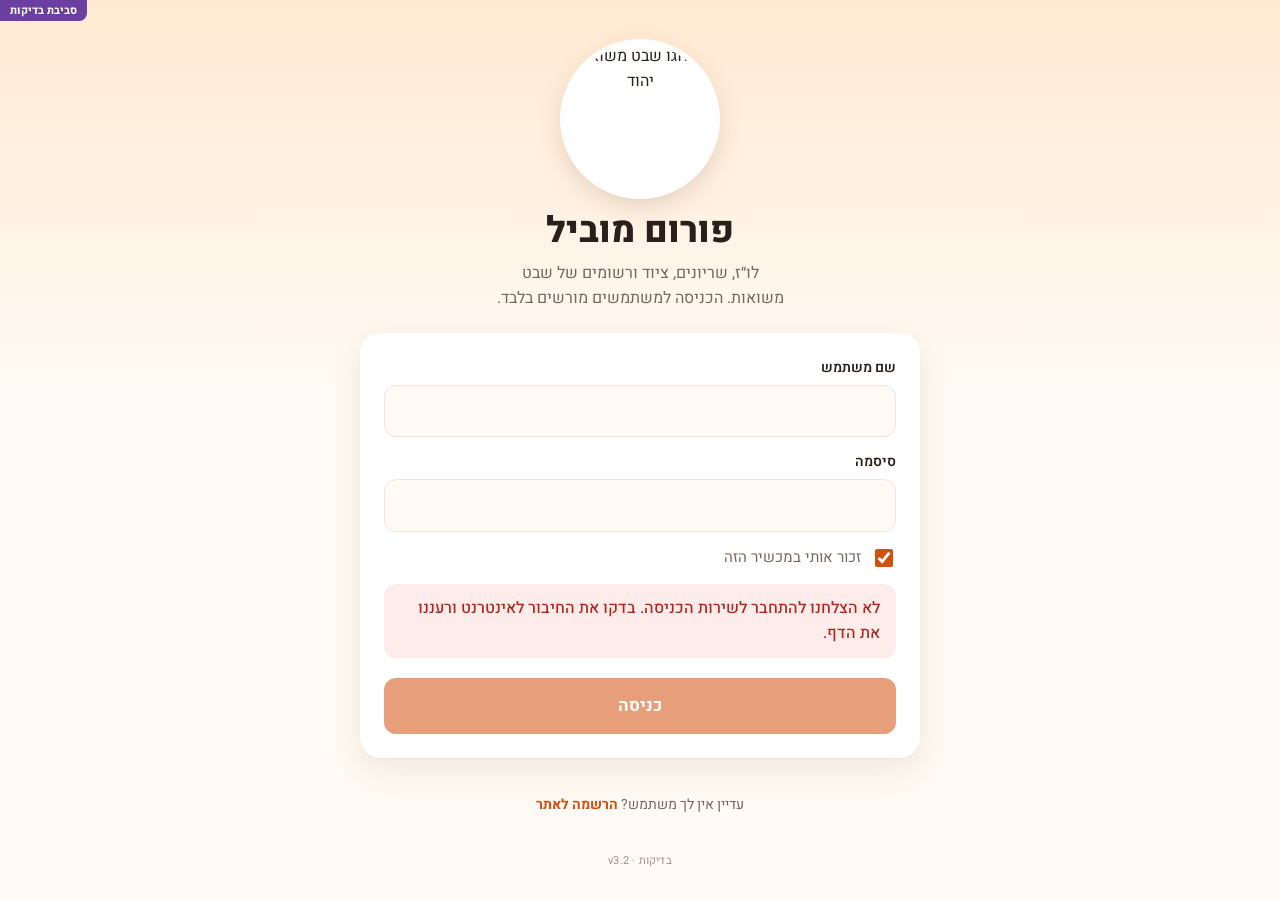
==== test/index.html @ 8d0d2f0c "Update test site" ====
<!doctype html>
<html lang="he" dir="rtl">
<head>
<meta charset="utf-8">
<meta name="viewport" content="width=device-width, initial-scale=1, maximum-scale=1, user-scalable=no, viewport-fit=cover">
<style>html{touch-action:pan-x pan-y;-webkit-text-size-adjust:100%}body{margin:0}img{max-width:100%}.pv-overlay:not(.in){pointer-events:none}
.field:placeholder-shown{direction:rtl;text-align:right}
@media (max-height: 640px) {
  #viewMain:has(#uploadCard:not([hidden])) #listTitle, #viewMain:has(#uploadCard:not([hidden])) #savedCard, #viewMain:has(#uploadCard:not([hidden])) #searchWrap { display: none; }
  .result { padding: 14px 12px 12px; gap: 8px; }
  .result .icon { width: 44px; height: 44px; }
  .result h2 { margin: 0 0 4px; font-size: 19px; }
  .result .btn { padding-block: 9px; }
  .status { min-height: 0; margin: 0; }
}
.pv-table.marks tr.fresh td { background: var(--accent-soft); }
.pv-changes { display: flex; gap: 8px; padding: 2px 0 4px; }
.pv-table td.tagcell { position: relative; }
.pv-table.marks td.newcell { padding-inline-end: 40px; }
.pv-table td.gonecell { padding-inline-end: 72px; }
.pv-table.marks td.newcell::after, .pv-table td.gonecell::after { position: absolute; left: 4px; top: 50%; transform: translateY(-50%); padding: 1px 6px; border-radius: 999px; font-size: 10px; font-weight: 700; white-space: nowrap; }
.pv-table.marks td.newcell::after { content: "חדש"; background: var(--accent); color: var(--accent-fg); }
.pv-table td.gonecell::after { content: "ביטל הרשמה"; background: var(--err); color: #fff; }
.pv-table tr.gone td { background: var(--err-soft); }
.pv-table tr.gone-new td { font-weight: 800; box-shadow: inset 0 -1px 0 var(--err); }
.pv-table td.gone-newcell::after { content: "ביטל חדש"; }
.pv-table.tagged td, .pv-headrow.tagged th { padding-inline: 12px; }
.chip.chg { flex: 1 1 0; justify-content: center; font-weight: 700; }
.chip.chg-new:not(.on) { color: var(--accent); border-color: var(--accent); }
.chip.chg-gone:not(.on) { color: var(--muted); }
.newtag-unused { display: inline-block; display: block; width: max-content; margin: 4px 0 0; padding: 1px 7px; border-radius: 999px; background: var(--accent); color: var(--accent-fg); font-size: 11px; font-weight: 700; vertical-align: middle; }
</style>
<title>פורום מוביל</title>
<meta name="claude:viewport-fit-sides" content="cover">
<link rel="preload" as="image" href="logo.png?v=1">
<link rel="icon" type="image/png" sizes="64x64" href="[data-uri]">
<link rel="manifest" href="manifest.json">
<meta name="apple-mobile-web-app-title" content="פורום מוביל">
<meta name="application-name" content="פורום מוביל">
<link rel="apple-touch-icon" href="apple-touch-icon.png?v=3">
<meta name="theme-color" content="#ffe9d2">
<meta name="apple-mobile-web-app-status-bar-style" content="default">
<link rel="stylesheet" href="forum.css?v=50">
<script>
/* Set the theme before the page paints so a dark choice never flashes light first. */
(function () {
  /* פורום מוביל has a light look only. */
  document.documentElement.setAttribute("data-theme", "light");
})();
</script>
<link rel="preconnect" href="https://fonts.googleapis.com"><link rel="preconnect" href="https://fonts.gstatic.com" crossorigin>
<link rel="stylesheet" href="https://fonts.googleapis.com/css2?family=Heebo:wght@400;500;600;700;800&family=Assistant:wght@800&display=swap">
<style>
/* Layout: one narrow centered column. Logo and name on top, a single card below that holds either the drop area or the two result buttons. */
:root {
  --bg: #fffaf3;
  --surface: #ffffff;
  --fg: #2a1f1b;
  --muted: #75665e;
  --line: #f1e6da;
  --wash: #ffe9d2;
  --accent: #d4500f;
  --accent-fg: #ffffff;
  --accent-soft: #ffeadb;
  --warm: #f7c61b;
  --warm-soft: #fff4c9;
  --warm-fg: #7a5600;
  --ok: #1d7a4d;
  --ok-soft: #e3f4ea;
  --err: #b3261e;
  --err-soft: #fdecea;
  --shadow: 0 1px 2px rgba(120,70,30,.06), 0 12px 32px rgba(120,70,30,.10);
  --font: "Heebo", "Segoe UI", Arial, sans-serif;
  --radius: 20px;
  --drop-line: #f0cdb0;
  --veil: rgba(255,250,243,.88);
  color-scheme: light;
}
:root[data-theme="dark"] {
  --bg: #1f2430; --surface: #2a3040; --fg: #e9ecf3; --muted: #9fa8ba; --line: #3a4256; --wash: #262c3b;
  --accent: #ffa05f; --accent-fg: #2a1304; --accent-soft: #44372f;
  --warm-soft: #3a3626; --warm-fg: #f7d56a;
  --ok: #5fd09a; --ok-soft: #1f3a33; --err: #ff8f86; --err-soft: #3d2530;
  --shadow: 0 1px 2px rgba(0,0,0,.35), 0 12px 32px rgba(0,0,0,.3);
  --drop-line: #4f5870; --veil: rgba(31,36,48,.88);
  color-scheme: dark;
}
* { box-sizing: border-box; }
/* The top of the screen is the same peach as the status bar (theme-color, and the page color iOS 26 reads), so the two look like one surface.
   The wash stays put while the page scrolls inside body. */
html { background: var(--wash); }
/* In a browser (not the installed app) Safari's toolbar floats over the bottom of the page and shows the page canvas
   around it: keep the canvas white there, like the tab bar, and peach only at the top. */
@media (display-mode: browser) {
  html { background: var(--wash) linear-gradient(180deg, var(--wash) 0, var(--wash) 50%, var(--surface) 50%, var(--surface) 100%) no-repeat; background-size: 100% 100%; min-height: 100%; }
}
body {
  background: var(--wash) linear-gradient(180deg, var(--wash) 0, var(--bg) 380px, var(--bg) 100%) no-repeat;
  color: var(--fg); font-family: var(--font); font-size: 16px; line-height: 1.55;
  padding-block: 44px 48px;
  padding-left: max(16px, env(safe-area-inset-left, 0px));
  padding-right: max(16px, env(safe-area-inset-right, 0px));
}
main { width: 100%; max-width: 560px; margin: 0 auto; display: flex; flex-direction: column; gap: 22px; }
/* The page fits the screen; a long list of files scrolls inside its own card instead of the whole page. */
html, body { height: 100%; }
body { height: 100dvh; display: flex; flex-direction: column; overflow-y: auto; }
body > div[dir="rtl"] { flex: 1 1 auto; min-height: 0; display: flex; flex-direction: column; }
main#app, main#loginView { flex: 1 1 auto; min-height: 0; }
#viewMain { flex: 1 1 auto; min-height: 0; }
footer { margin-top: auto; }
#savedCard { flex: 0 1 auto; min-height: 150px; display: flex; flex-direction: column; overflow: hidden; }
#savedList { flex: 1 1 auto; min-height: 0; overflow-y: auto; overscroll-behavior: contain; }
@media (max-height: 860px) {
  body { padding-block: 18px 20px; }
  .view { gap: 14px; }
  .logo { width: 96px; height: 96px; box-shadow: 0 0 0 3px var(--surface), 0 6px 18px rgba(120,70,30,.2); }
  .eyebrow { margin-top: 12px; font-size: 13px; }
  h1 { font-size: 28px; }
  .hello { margin: 6px 0 0; font-size: 17px; }
  .btn { padding: 11px 24px; }
  .sec-title { margin: 0; }
}
@media (max-height: 700px) { .lead { display: none; } footer { display: none; } }
#usersList { max-height: none; overflow: visible; }
@media (max-height: 950px) {
  .result { padding: 14px 12px 12px; gap: 8px; }
  .result .icon { width: 44px; height: 44px; }
  .result h2 { margin: 0 0 4px; font-size: 19px; }
  .result .btn { padding-block: 9px; }
  .status { min-height: 0; margin: 0; }
  .drop { padding-block: 22px; }
}
@media (max-height: 700px) { #viewMain:has(#uploadCard:not([hidden])) .head { display: none; } }
.status:empty { display: none; }
@media (max-height: 760px) { #viewMain:has(#uploadCard:not([hidden])) #savedCard, #viewMain:has(#uploadCard:not([hidden])) #listTitle, #viewMain:has(#uploadCard:not([hidden])) #searchWrap { display: none; } }
@media (max-height: 520px) { .result { padding: 8px 12px; gap: 6px; } .result .icon { display: none; } .result h2 { font-size: 17px; margin: 0; } .result .btn { padding-block: 7px; } }
#viewSettings { flex: 1 1 auto; min-height: 0; }
.settings-body { flex: 1 1 auto; min-height: 0; overflow-y: auto; overscroll-behavior: contain; display: flex; flex-direction: column; gap: inherit; margin: 0 -8px; padding: 4px 8px 8px; }
#usersList { max-height: none; }
/* While a file is being uploaded the page header shrinks so nothing spills past the screen. */
#viewMain:has(#uploadCard:not([hidden])) .lead, #viewMain:has(#uploadCard:not([hidden])) footer { display: none; }
#viewMain:has(#uploadCard:not([hidden])) #savedCard { min-height: 0; }
@media (max-height: 950px) { #viewMain:has(#uploadCard:not([hidden])) .logo { display: none; } }


.head { text-align: center; display: flex; flex-direction: column; align-items: center; }
.logo { width: 150px; height: 150px; border-radius: 50%; background: #fff; object-fit: cover; box-shadow: 0 0 0 5px var(--surface), 0 10px 28px rgba(120,70,30,.22); }
.eyebrow { margin: 20px 0 0; font-size: 14px; font-weight: 700; letter-spacing: .06em; color: var(--accent); }
.logo + h1 { margin-top: 16px; }
h1 { margin: 2px 0 0; font-size: 36px; line-height: 1.15; font-weight: 800; text-wrap: balance; }
.hello { margin: 12px 0 -2px; font-size: 19px; font-weight: 600; color: var(--accent); }
.hello:not([hidden]) { animation: fade .5s ease both; }
.lead { margin: 10px 0 0; color: var(--muted); max-width: 40ch; text-wrap: balance; }

.card { background: var(--surface); border-radius: var(--radius); box-shadow: var(--shadow); padding: 12px; min-width: 0; }

.drop {
  display: flex; flex-direction: column; align-items: center; gap: 6px; text-align: center;
  border: 2px dashed var(--drop-line); border-radius: 14px; padding: 44px 16px 38px; cursor: pointer;
  transition: background .15s, border-color .15s;
}
@media (hover: hover) { .drop:hover, .drop.over, .drop:focus-visible { background: var(--accent-soft); border-color: var(--accent); outline: none; } }
.icon { width: 60px; height: 60px; border-radius: 50%; display: grid; place-items: center; margin-bottom: 8px; }
.drop .icon { background: var(--accent-soft); color: var(--accent); }
.drop strong { font-size: 20px; font-weight: 700; }
.drop .hint { color: var(--muted); font-size: 15px; }
.formats { display: flex; flex-wrap: wrap; justify-content: center; gap: 6px; margin-top: 10px; }
.formats span { background: var(--warm-soft); color: var(--warm-fg); font-size: 12px; font-weight: 700; letter-spacing: .05em; padding: 2px 10px; border-radius: 999px; }
.drop input { display: none; }

.result { display: flex; flex-direction: column; align-items: center; gap: 10px; text-align: center; padding: 40px 16px 32px; }
.result .icon { background: var(--ok-soft); color: var(--ok); }
.result h2 { margin: 0 0 12px; font-size: 22px; font-weight: 700; }
.btn {
  font: inherit; font-weight: 700; font-size: 17px; border-radius: 12px; padding: 14px 28px; cursor: pointer;
  display: inline-flex; align-items: center; justify-content: center; gap: 10px; width: 100%; max-width: 320px;
  border: 1.5px solid transparent;
}
.btn.primary { background: var(--accent); color: var(--accent-fg); }
@media (hover: hover) { .btn.primary:hover { filter: brightness(1.08); } }
.btn.ghost { background: transparent; color: var(--fg); border-color: var(--line); font-weight: 600; }
@media (hover: hover) { .btn.ghost:hover { background: var(--bg); } }
.btn.wa { background: #25D366; color: #073b1c; text-decoration: none; }
.btn[hidden] { display: none; }
@media (hover: hover) { .btn.wa:hover { filter: brightness(1.05); } }
.btn:focus-visible { outline: 2px solid var(--accent); outline-offset: 3px; }
.btn[disabled] { opacity: .55; cursor: default; }
.status { min-height: 1.5em; margin: 4px 0 0; color: var(--ok); font-weight: 600; }

.error { display: flex; align-items: center; gap: 10px; background: var(--err-soft); color: var(--err); border-radius: 12px; padding: 12px 16px; font-weight: 500; }
footer { text-align: center; color: var(--muted); font-size: 13px; }
.view { display: flex; flex-direction: column; gap: 22px; min-width: 0; }
.top { display: flex; justify-content: space-between; align-items: center; margin-bottom: -6px; }
.navlink { color: var(--muted); font-weight: 600; font-size: 15px; text-decoration: none; padding: 6px 12px; border-radius: 999px; background: var(--surface); box-shadow: 0 1px 2px rgba(120,70,30,.10); }
@media (hover: hover) { .navlink:hover { color: var(--accent); } }
.iconbtn { width: 42px; height: 42px; display: grid; place-items: center; border-radius: 50%; background: var(--surface); color: var(--muted); box-shadow: 0 1px 3px rgba(120,70,30,.14); transition: color .15s, transform .3s; }
@media (hover: hover) { .iconbtn:hover { color: var(--accent); transform: rotate(45deg); } }
.top.back { justify-content: flex-start; }
@media (hover: hover) { .top.back .iconbtn:hover { transform: none; } }
.iconbtn:focus-visible { outline: 2px solid var(--accent); outline-offset: 2px; }
.navlink:focus-visible { outline: 2px solid var(--accent); outline-offset: 2px; }
.head.sub { align-items: center; }
.head.sub h1 { margin-top: 0; }
.table-card { padding: 8px; }
.tablewrap { overflow-x: auto; border-radius: 12px; }
table { border-collapse: collapse; width: 100%; font-size: 16px; }
th, td { text-align: start; padding: 13px 16px; border-bottom: 1px solid var(--line); }
th { color: var(--muted); font-size: 14px; font-weight: 700; background: var(--bg); white-space: nowrap; }
tr:last-child td { border-bottom: 0; }
td.to { font-weight: 700; color: var(--accent); }
.note { margin: 0; color: var(--muted); font-size: 14px; text-align: center; max-width: 52ch; align-self: center; }
.label { display: block; font-size: 14px; font-weight: 600; margin-bottom: 6px; }
.field { font: inherit; width: 100%; padding: 13px 14px; border-radius: 12px; border: 1.5px solid var(--line); background: var(--bg); color: var(--fg); }
.field:focus-visible { outline: 2px solid var(--accent); outline-offset: 1px; border-color: transparent; }
.login { display: flex; flex-direction: column; gap: 14px; padding: 24px; }
.login .btn { max-width: none; margin-top: 6px; }
button.navlink { font: inherit; font-size: 15px; font-weight: 600; border: 0; cursor: pointer; }
.sec-title { margin: 6px 0 -8px; font-size: 18px; font-weight: 700; }
.saved { display: flex; align-items: center; justify-content: space-between; gap: 12px; padding: 14px 16px; border-bottom: 1px solid var(--line); }
.saved:last-child { border-bottom: 0; }
.setting-card { padding: 6px 8px; }
.setting-row { display: flex; align-items: center; justify-content: space-between; gap: 16px; padding: 12px 10px; }
.setting-text { display: flex; flex-direction: column; min-width: 0; }
.setting-text span { color: var(--muted); font-size: 14px; }
.setting-card:has(.seg) { padding: 14px; }
.setting-card .seg { display: grid; grid-template-columns: repeat(3, 1fr); gap: 4px; margin-top: 10px; background: var(--line); border-radius: 12px; padding: 3px; }
.seg button { flex: 1; font: inherit; font-size: 14px; font-weight: 600; border: 0; background: transparent; color: var(--muted); padding: 7px 4px; border-radius: 9px; cursor: pointer; transition: background .15s, color .15s; }
.seg button[aria-checked="true"] { background: var(--surface); color: var(--fg); box-shadow: 0 1px 3px rgba(0,0,0,.15); }
:root[data-theme="dark"] .setting-card .seg { background: var(--bg); }
:root[data-theme="dark"] .seg button[aria-checked="true"] { background: var(--line); color: var(--fg); box-shadow: none; }
.seg button:focus, .seg button:focus-visible { outline: none; }
.seg button { min-width: 0; line-height: 1.2; min-height: 44px; display: flex; align-items: center; justify-content: center; text-align: center; padding-inline: 6px; font-size: 13.5px; }
.switch { flex: none; width: 52px; height: 30px; border-radius: 999px; border: 0; background: var(--line); position: relative; cursor: pointer; transition: background .2s; }
.switch::after { content: ""; position: absolute; top: 3px; inset-inline-start: 3px; width: 24px; height: 24px; border-radius: 50%; background: #fff; box-shadow: 0 1px 3px rgba(0,0,0,.3); transition: transform .22s cubic-bezier(.3,1.3,.5,1); }
.switch[aria-checked="true"] { background: var(--accent); }
.switch[aria-checked="true"]::after { transform: translateX(-22px); }
.switch:focus-visible { outline: 2px solid var(--accent); outline-offset: 3px; }
.user-form { display: flex; flex-direction: column; gap: 10px; margin-top: 14px; padding: 18px; }
.users-search { margin: 12px 14px 4px; width: calc(100% - 28px); }
.users-more { margin: 10px 14px 12px; }
.user-row { display: flex; align-items: center; justify-content: space-between; gap: 10px; flex-wrap: wrap; padding: 12px 14px; border-bottom: 1px solid var(--line); }
.user-row:last-child { border-bottom: 0; }
.user-row .who { display: flex; flex-direction: column; min-width: 0; }
.user-row .who { gap: 2px; }
.user-row .who strong { overflow-wrap: anywhere; }
.user-row .who span { display: block; color: var(--muted); font-size: 13px; direction: ltr; text-align: right; overflow-wrap: anywhere; }
.user-actions { display: flex; gap: 6px; flex-wrap: wrap; }
.user-actions .btn, .user-row > .btn { padding: 6px 14px; font-size: 14px; border-radius: 10px; }
.user-form .btn { max-width: none; }
#usersSection { display: flex; flex-direction: column; gap: 12px; }
#usersSection .sec-title { margin: 0; }
#usersSection .user-form { margin-top: 0; }
@media (min-width: 520px) {
  .user-form { display: grid; grid-template-columns: 1fr 1fr; gap: 10px 12px; padding: 14px 18px; }
  .user-form > strong, .user-form > .note { grid-column: 1 / -1; }
  .user-form .btn { padding-block: 10px; }
}
@media (max-height: 800px) {
  .head.sub h1 { font-size: 24px; }
  .setting-row { padding-block: 8px; }
  .user-row { padding-block: 7px; }
  .user-form { padding-block: 12px; }
}
.version { display: block; text-align: center; margin: 6px 0 0; font-size: 11px; color: var(--muted); opacity: .7; letter-spacing: .02em; }
footer .version { margin-top: 4px; }
.pv-open { overflow: hidden; }
.pv-overlay { position: fixed; inset: 0; z-index: 50; display: grid; place-items: center; padding: 16px; background: rgba(30,18,10,.5); opacity: 0; transition: opacity .22s ease; }
.pv-overlay.in { opacity: 1; }
.pv-box { width: 100%; max-width: 520px; max-height: min(86dvh, 720px); display: flex; flex-direction: column; background: var(--surface); border-radius: var(--radius); box-shadow: var(--shadow); overflow: hidden; transform: translateY(14px) scale(.98); opacity: 0; will-change: transform, opacity; transition: transform .26s cubic-bezier(.2,.8,.2,1), opacity .2s ease; }
.pv-overlay.in .pv-box { transform: none; opacity: 1; }
.pv-head { display: flex; align-items: center; justify-content: space-between; gap: 12px; padding: 16px 18px 12px; border-bottom: 1px solid var(--line); }
.pv-title { display: flex; flex-direction: column; min-width: 0; }
.pv-title strong { font-size: 18px; overflow-wrap: anywhere; }
.pv-title span { color: var(--muted); font-size: 13px; }
.pv-head .pv-x { position: static; flex: none; }
.saved.openable { cursor: pointer; transition: background .15s; }
@media (hover: hover) { .saved.openable:hover { background: var(--accent-soft); } }
.saved.openable:focus-visible { outline: 2px solid var(--accent); outline-offset: -2px; }
.share-btn.pv-btn { background: var(--accent); color: var(--accent-fg); border-color: var(--accent); }
@media (hover: hover) { .share-btn.pv-btn:hover { filter: brightness(1.08); background: var(--accent); } }
@media (max-width: 420px) {
  .saved { gap: 8px; padding-inline: 12px; }
  .saved-actions { gap: 5px; }
  .share-btn, .del-btn { width: 34px; height: 34px; }
  .saved-info span { font-size: 13px; }
}
.clearable { position: relative; width: 100%; }
.clearable .field { padding-inline-end: 42px; }
.clearable input::-webkit-search-cancel-button, .clearable input::-webkit-search-decoration { -webkit-appearance: none; appearance: none; display: none; }
.clear-btn { position: absolute; inset-block: 0; inset-inline-end: 8px; margin: auto 0; width: 28px; height: 28px; border-radius: 50%; border: 0; background: var(--accent-soft); color: var(--accent); display: grid; place-items: center; cursor: pointer; transition: background .15s, color .15s, transform .15s; }
.clear-btn[hidden] { display: none; }
@media (hover: hover) { .clear-btn:hover { background: var(--accent); color: var(--accent-fg); } }
.clear-btn:active { transform: scale(.92); }
.pv-chips { display: flex; gap: 6px; overflow-x: auto; padding: 8px 0 4px; scrollbar-width: none; }
.pv-chips::-webkit-scrollbar { display: none; }
.chip { flex: none; font: inherit; font-size: 14px; font-weight: 600; padding: 5px 12px; border-radius: 999px; border: 1px solid var(--line); background: var(--surface); color: var(--fg); cursor: pointer; display: inline-flex; align-items: center; gap: 6px; transition: background .15s, color .15s, border-color .15s; }
.pv-self { margin: 6px 4px 0; padding: 8px 12px; border-radius: 10px; background: color-mix(in srgb, #f2b705 18%, var(--surface)); color: var(--fg); font-size: 13px; font-weight: 600; }
.pv-count { min-height: 18px; padding: 2px 4px 0; font-size: 12px; color: var(--muted); }
.pv-foot { align-items: center; gap: 12px; }
.pv-hint { font-size: 12px; color: var(--muted); min-width: 0; overflow-wrap: anywhere; }
.chip small { font-size: 11px; font-weight: 600; color: var(--muted); }
@media (hover: hover) { .chip:hover { border-color: var(--accent); } }
.chip.on { background: var(--accent); border-color: var(--accent); color: var(--accent-fg); }
.chip.on small { color: inherit; opacity: .85; }
.chip:focus-visible { outline: 2px solid var(--accent); outline-offset: 2px; }
.pv-search { padding: 10px 14px 6px; }
.pv-search .field { margin: 0; }
.pv-none { display: block; width: 100%; max-width: none; margin: 0; box-sizing: border-box; text-align: center; padding: 44px 20px; font-size: 24px; font-weight: 800; line-height: 1.35; color: var(--fg); text-wrap: balance; }
.pv-table tr[hidden] { display: none; }
.pv-table { flex: 1 1 auto; min-height: 0; overflow: auto; overscroll-behavior: contain; }
.pv-table table, .pv-headrow table { width: 100%; border-collapse: collapse; table-layout: fixed; font-size: 15px; }
.pv-headrow { overflow: hidden; scrollbar-gutter: stable; border-bottom: 1px solid var(--line); flex: none; }
.pv-table { scrollbar-gutter: stable; }
.pv-table td { overflow-wrap: anywhere; }
.pv-headrow th { background: transparent; border: 0; text-align: start; font-size: 13px; color: var(--muted); font-weight: 600; padding: 9px 18px; }
.pv-table td { padding: 8px 18px; border-bottom: 1px solid var(--line); }
.pv-table tr:last-child td { border-bottom: 0; }
.pv-foot { padding: 12px 18px; border-top: 1px solid var(--line); display: flex; justify-content: flex-start; }
.push-card { display: flex; flex-direction: column; gap: 2px; padding: 6px 8px 12px; }
.push-card .setting-row { padding: 10px; }
.push-follow { display: flex; flex-direction: column; gap: 4px; border-top: 1px solid var(--line); padding-top: 4px; margin-top: 0; }
.push-follow .setting-row { padding: 8px 10px; border-bottom: 1px solid var(--line); }
#pushList .setting-row:last-child { border-bottom: 0; }
.push-follow .btn { align-self: center; margin-top: 8px; }
.push-card .note { padding: 0 10px; margin: 0; }
.install-card { padding: 6px 8px; }
.install-banner { position: relative; display: flex; align-items: center; gap: 12px; background: var(--accent-soft); border-radius: 16px; padding: 12px 14px 12px 44px; }
.ib-text { display: flex; flex-direction: column; min-width: 0; flex: 1; }
.ib-text strong { font-size: 15px; } .ib-text span { font-size: 13px; color: var(--muted); }
.install-banner .ib-x { position: absolute; top: 50%; transform: translateY(-50%); left: 8px; right: auto; width: 26px; height: 26px; background: transparent; }
.ih-steps { margin: 0; padding: 0 18px; list-style: none; counter-reset: s; display: grid; gap: 14px; }
.ih-steps li { counter-increment: s; display: flex; gap: 12px; align-items: center; font-size: 16px; }
.ih-steps li::before { content: counter(s); flex: none; width: 28px; height: 28px; border-radius: 50%; background: var(--accent-soft); color: var(--accent); display: grid; place-items: center; font-weight: 700; font-size: 14px; }
.ih-steps svg { vertical-align: -4px; color: var(--accent); }
.ih-body { padding: 16px 0 6px; }
.help summary { cursor: pointer; font-weight: 600; }
.help { margin: 0; }

.note { text-wrap: balance; }
#usersSection .note { margin-top: 12px; }
.field.inline { width: auto; flex: 1 1 140px; padding: 8px 12px; }
.search-wrap { padding: 8px 8px 4px; }
.search { padding: 10px 14px; font-size: 15px; }
.name-row { display: flex; align-items: center; gap: 8px; flex-wrap: wrap; min-width: 0; }
.tag { display: inline-flex; align-items: center; gap: 5px; padding: 2px 10px 2px 9px; border-radius: 999px; background: var(--accent-soft); color: var(--accent); font-size: 12px; font-weight: 700; line-height: 1.5; white-space: nowrap; }
.saved-info .tag, .user-row .who .tag { color: var(--accent); font-size: 12px; }
.tag.new::before { content: ""; width: 6px; height: 6px; border-radius: 50%; background: var(--accent); }
.tag.new { animation: fade .5s ease both; }
.del-btn { width: 38px; height: 38px; border-radius: 50%; border: 1px solid var(--line); background: var(--surface); color: var(--muted); display: grid; place-items: center; cursor: pointer; transition: background .15s, color .15s, border-color .15s; }
@media (hover: hover) { .del-btn:hover { background: var(--err-soft); color: var(--err); border-color: var(--err); } }
.confirm-row { display: flex; align-items: center; justify-content: space-between; gap: 12px; flex-wrap: wrap; width: 100%; }
.confirm-row p { margin: 0; font-weight: 600; min-width: 0; overflow-wrap: anywhere; }
.btn.danger { background: var(--err); color: #fff; }
.saved-actions { display: flex; align-items: center; gap: 8px; flex: none; }
.share-btn { width: 38px; height: 38px; border-radius: 50%; border: 1px solid var(--line); background: var(--surface); color: var(--accent); display: grid; place-items: center; cursor: pointer; transition: background .15s, transform .15s, color .15s; }
@media (hover: hover) { .share-btn:hover { background: var(--accent); color: var(--accent-fg); transform: translateY(-1px); } }
.share-btn:active { transform: scale(.94); }
.share-btn:focus-visible { outline: 2px solid var(--accent); outline-offset: 2px; }
.saved-info { display: flex; flex-direction: column; min-width: 0; }
.saved-info strong { font-size: 16px; overflow-wrap: anywhere; }
.saved-info span { color: var(--muted); font-size: 13px; }
.check { display: flex; align-items: center; gap: 10px; font-size: 15px; color: var(--muted); cursor: pointer; }
.check input { width: 18px; height: 18px; accent-color: var(--accent); cursor: pointer; }
.iconbtn { position: relative; }
.iconbtn.dot::after { content: ""; position: absolute; top: 5px; inset-inline-end: 5px; width: 12px; height: 11px; border-radius: 50%; background: var(--err, #d33); border: 2px solid var(--surface); animation: pop .4s cubic-bezier(.3,1.5,.5,1) both; }
.pend-row { animation: rise .35s cubic-bezier(.2,.7,.2,1) both; }
.user-row { animation: fade .25s ease both; }
.ibtn { width: 40px; height: 40px; padding: 0; border-radius: 12px; border: 1px solid var(--line); background: transparent; color: var(--fg); display: inline-flex; align-items: center; justify-content: center; cursor: pointer; flex: none; transition: background .15s, color .15s, border-color .15s; }
.ibtn.ok { background: var(--accent); color: var(--accent-fg); border-color: var(--accent); }
.ibtn:focus-visible { outline: 2px solid var(--accent); outline-offset: 2px; }
@media (hover: hover) { .ibtn:hover { border-color: var(--accent); color: var(--accent); } .ibtn.ok:hover { color: var(--accent-fg); filter: brightness(1.08); } .ibtn.del:hover { border-color: var(--err); color: var(--err); } }
.user-actions { display: flex; gap: 8px; flex-wrap: nowrap; }
.pw-card summary { outline: none; border-radius: 12px; cursor: pointer; list-style: none; display: flex; align-items: center; justify-content: space-between; gap: 10px; }
.pw-card summary:focus-visible { outline: 2px solid var(--accent); outline-offset: 4px; }
.pw-card summary::-webkit-details-marker { display: none; }
.pw-card summary::after { content: ""; width: 10px; height: 10px; border-right: 2px solid var(--muted); border-bottom: 2px solid var(--muted); transform: rotate(45deg); transition: transform .2s; flex: none; margin-inline-start: 8px; }
.pw-card details[open] summary::after { transform: rotate(-135deg); }
.pw-form { display: flex; flex-direction: column; gap: 10px; margin-top: 14px; animation: fade .25s ease both; }
.pw-form .btn { width: 100%; max-width: none; margin: 0; }
.pw-msg { margin: 0; text-align: center; }
.pw-msg.err { color: var(--err); } .pw-msg.ok { color: var(--ok); }
.share-card { gap: 14px; }
.sec-title.grp { font-size: 13px; font-weight: 700; color: var(--muted); letter-spacing: .02em; margin: 8px 4px -6px; }
.share-copy.share-go2[hidden] { display: none; }
.share-copy.share-go2 { padding: 8px 12px; background: var(--accent); color: var(--accent-fg); }
.share-link { display: flex; align-items: center; gap: 8px; padding: 6px 6px 6px 6px; border: 1.5px solid var(--line); border-radius: 14px; background: color-mix(in srgb, var(--bg) 60%, var(--surface)); }
.share-url { flex: 1; min-width: 0; padding: 4px 10px; font-size: 14px; color: var(--muted); white-space: nowrap; overflow: hidden; text-overflow: ellipsis; text-align: left; }
.share-copy { flex: none; display: inline-flex; align-items: center; gap: 6px; font: inherit; font-size: 14px; font-weight: 700; padding: 8px 14px; border: 0; border-radius: 10px; cursor: pointer; background: var(--accent-soft); color: var(--accent); transition: filter .15s, transform .15s; }
.share-copy:active { transform: scale(.97); }
.share-copy.done { background: var(--ok-soft, #e3f4ea); color: var(--ok); }
.share-go { width: 100%; max-width: none; display: flex; align-items: center; justify-content: center; gap: 8px; margin: 0; }
.login-foot { text-align: center; margin-top: 10px; }
.login-foot .version { display: inline-block; }
.reg-link { text-align: center; margin-top: 14px; }
.reg-link a { color: var(--accent); font-weight: 700; text-decoration: none; }
.pend-id { font-variant-numeric: tabular-nums; direction: ltr; }
#pendingSection { padding-bottom: 6px; }
.users-pager { display: flex; align-items: center; justify-content: space-between; gap: 10px; padding: 10px 2px 2px; border-top: 1px solid var(--line); margin-top: 4px; }
.pg-lab { font-size: 14px; color: var(--muted); font-weight: 600; }
.pg-btn { display: grid; place-items: center; width: 40px; height: 40px; border-radius: 12px; border: 1px solid var(--line); background: var(--surface); color: var(--accent); font: inherit; font-size: 22px; line-height: 1; cursor: pointer; }
.pg-btn:disabled { opacity: .35; cursor: default; }
.pg-btn:focus-visible { outline: 2px solid var(--accent); outline-offset: 2px; }
.ptr { position: fixed; top: calc(env(safe-area-inset-top, 0px) + 8px); left: 50%; width: 44px; height: 44px; margin-left: -22px; border-radius: 50%; background: var(--surface); box-shadow: 0 6px 20px rgba(60,30,10,.2); display: grid; place-items: center; color: var(--accent); z-index: 60; opacity: 0; transform: translateY(-70px) scale(.6); pointer-events: none; will-change: transform, opacity; }
.ptr.snap { transition: transform .35s cubic-bezier(.2,1.3,.4,1), opacity .25s ease; }
.ptr svg { position: absolute; inset: 0; width: 44px; height: 44px; }
.ptr .ring { fill: none; stroke: var(--accent); stroke-width: 2.6; stroke-linecap: round; transform: rotate(-90deg); transform-origin: 22px 22px; stroke-dasharray: 113.1; stroke-dashoffset: 113.1; }
.ptr .arr { fill: none; stroke: currentColor; stroke-width: 2.4; stroke-linecap: round; stroke-linejoin: round; transform-origin: 22px 22px; transition: transform .25s cubic-bezier(.3,1.4,.5,1); }
.ptr.ready .arr { transform: rotate(180deg); }
.ptr.spin svg { animation: ptrspin .8s linear infinite; }
.ptr.spin .ring { stroke-dashoffset: 85; }
.ptr.spin .arr { opacity: 0; }
@keyframes ptrspin { to { transform: rotate(360deg); } }
@media (prefers-reduced-motion: reduce) { .ptr.snap, .ptr .arr { transition: none; } .ptr.spin svg { animation-duration: 1.6s; } }
.user-meta { display: flex; flex-wrap: wrap; align-items: center; gap: 6px 8px; margin-top: 4px; font-size: 12px; color: var(--muted); }
.user-meta .um-role { background: var(--accent-soft); color: var(--accent); font-weight: 700; padding: 2px 9px; border-radius: 999px; }
.user-row .who .user-meta bdi { direction: ltr; unicode-bidi: isolate; }
.eu-body { display: flex; flex-direction: column; gap: 14px; padding: 16px 18px 0; overflow-y: auto; overscroll-behavior: contain; }
.eu-f { display: flex; flex-direction: column; gap: 6px; }
.eu-f > label, .eu-lab { font-size: 14px; font-weight: 700; color: var(--fg); }
.eu-msg { margin: 0; min-height: 0; font-size: 13px; color: var(--danger, #b3261e); }
.eu-msg:empty { display: none; }
.eu-roles { display: flex; flex-wrap: wrap; gap: 8px; }
.eu-roles input { position: absolute; opacity: 0; pointer-events: none; }
.eu-roles label { padding: 9px 14px; border: 1.5px solid var(--line); border-radius: 999px; font-weight: 700; font-size: 14px; cursor: pointer; background: var(--bg); transition: all .15s; }
.eu-roles input:checked + label { border-color: var(--accent); background: var(--accent-soft); color: var(--accent); }
.eu-roles.locked label { cursor: default; opacity: .55; }
.org { list-style: none; margin: 0; padding: 0; }
.org ul { list-style: none; margin: 0; padding: 0 0 0 0; padding-inline-start: 22px; border-inline-start: 2px solid var(--line); margin-inline-start: 15px; }
.org-row { display: flex; align-items: center; gap: 10px; padding: 6px 6px; border-radius: 10px; cursor: pointer; }
.org-row:hover { background: var(--accent-soft); }
.u-av.sm { width: 30px; height: 30px; font-size: 12px; flex: none; }
.org-t { display: flex; flex-wrap: wrap; align-items: baseline; gap: 4px 8px; min-width: 0; }
.org-t strong { font-size: 15px; }
.org-role { font-size: 12.5px; color: var(--muted); }
.org-miss { font-size: 11.5px; font-weight: 700; color: var(--err); background: var(--err-soft); border-radius: 999px; padding: 0 8px; }
.org-note { margin-top: 10px; }
.pend-mgr { font-size: 12.5px; color: var(--muted); }
.eu-roles.locked input:checked + label { opacity: 1; }
.eu-roles input:focus-visible + label { outline: 2px solid var(--accent); outline-offset: 2px; }
.eu-foot { position: sticky; bottom: 0; background: var(--surface); margin: 4px -18px 0; justify-content: flex-start; }
.eu-foot .btn { min-width: 96px; }
.test-ribbon { position: fixed; top: 0; left: 0; z-index: 70; background: #6b3fa0; color: #fff; font-size: 11px; font-weight: 700; padding: 2px 10px; border-bottom-right-radius: 8px; pointer-events: none; }
.user-row { display: grid; grid-template-columns: 44px 1fr 36px; gap: 12px; align-items: center; padding: 12px 2px; }
.user-row { position: relative; min-height: 69px; }
#usersList { position: relative; }
.user-row .u-menu { position: absolute; left: 6px; top: calc(100% - 8px); z-index: 30; width: min(240px, 80%); border: 1px solid var(--line); border-radius: 14px; overflow: hidden; background: var(--surface); box-shadow: 0 10px 30px rgba(60,30,10,.22); animation: menuIn .14s ease-out; }
.user-row:has(.u-menu:not([hidden])) { z-index: 40; }
.user-row .u-menu.up { top: auto; bottom: calc(100% - 8px); }
@keyframes menuIn { from { opacity: 0; transform: translateY(-4px) scale(.98); } to { opacity: 1; transform: none; } }
.u-confirm { margin: 0; padding: 12px 14px 4px; font-size: 14px; font-weight: 600; line-height: 1.4; }
.u-confirm-acts { display: flex; gap: 8px; padding: 8px 14px 12px; flex-direction: row-reverse; justify-content: flex-start; }
.u-confirm-acts .btn { min-width: 84px; }
.u-av { width: 44px; height: 44px; border-radius: 50%; display: grid; place-items: center; font-weight: 800; font-size: 16px; letter-spacing: 0; direction: rtl; background: var(--accent-soft); color: var(--accent); }
.u-av.admin { background: var(--accent); color: var(--accent-fg); }
.user-row .who strong { font-size: 16px; font-weight: 800; }
.u-meta { display: flex; flex-wrap: wrap; align-items: center; gap: 4px 10px; margin-top: 3px; font-size: 13px; color: var(--muted); }
.u-meta .u-role { color: var(--fg); font-weight: 700; }
.u-meta .u-un, .u-meta .u-id { direction: ltr; unicode-bidi: isolate; }
.u-meta .u-un { font-weight: 600; }
.u-dot { width: 3px; height: 3px; border-radius: 50%; background: #cbb9aa; }
.u-more { width: 36px; height: 36px; border-radius: 10px; border: 1px solid var(--line); background: var(--surface); color: var(--fg); display: grid; place-items: center; cursor: pointer; padding: 0; }
.u-more:focus-visible, .u-item:focus-visible { outline: 2px solid var(--accent); outline-offset: 2px; }
.u-item { display: flex; align-items: center; gap: 10px; width: 100%; padding: 12px 14px; border: 0; background: transparent; color: var(--fg); font: inherit; font-weight: 600; font-size: 15px; text-align: start; cursor: pointer; }
.u-item + .u-item { border-top: 1px solid var(--line); }
.u-item.danger { color: var(--err); }
.u-ic { width: 20px; height: 20px; flex: none; stroke: currentColor; fill: none; stroke-width: 2; stroke-linecap: round; stroke-linejoin: round; }
.users-summary { display: flex; gap: 8px; margin: 4px 2px 6px; font-size: 13px; color: var(--muted); }
.users-summary b { color: var(--fg); }
.pg-btn { width: 44px; height: 44px; }
.pf-top { display: grid; grid-template-columns: 44px 1fr auto; gap: 12px; align-items: center; }
.pf-who { min-width: 0; display: flex; flex-direction: column; }
.pf-who strong { font-size: 16px; font-weight: 800; overflow-wrap: anywhere; }
.pv-box:focus { outline: none; }
.eu-pwtoggle { display: flex; align-items: center; gap: 10px; width: 100%; padding: 13px 14px; border: 1.5px solid var(--line); border-radius: 14px; background: var(--bg); color: var(--fg); font: inherit; font-weight: 700; cursor: pointer; text-align: start; }
.eu-pwtoggle::after { content: ""; margin-inline-start: auto; width: 9px; height: 9px; border-right: 2px solid var(--muted); border-bottom: 2px solid var(--muted); transform: rotate(45deg); transition: transform .2s; }
.eu-pwtoggle[aria-expanded="true"]::after { transform: rotate(-135deg); }
.eu-pwtoggle:focus-visible { outline: 2px solid var(--accent); outline-offset: 2px; }
.eu-pwbox { display: flex; flex-direction: column; gap: 10px; }
.eu-pwbox[hidden] { display: none; }
#euId { text-align: right; }
.pend-ok { display: flex; margin-top: 8px; }
.pend-head { display: flex; align-items: center; gap: 8px; margin-bottom: 4px; }
.pend-count { min-width: 22px; height: 22px; padding: 0 7px; box-sizing: border-box; border-radius: 11px; background: var(--accent); color: var(--accent-fg); font-size: 13px; font-weight: 700; display: inline-flex; align-items: center; justify-content: center; }
.pend-row { display: flex; align-items: center; justify-content: space-between; gap: 12px; padding: 12px 0; border-top: 1px solid var(--line); }
.pend-row .who { display: flex; flex-direction: column; gap: 4px; min-width: 0; }
.pend-row .who strong { font-size: 16px; }
.pend-sub { display: flex; align-items: center; gap: 8px; flex-wrap: wrap; color: var(--muted, #7a6a5e); font-size: 13px; }
.pend-sub bdi { direction: ltr; }
.pend-role { padding: 1px 9px; border-radius: 999px; background: color-mix(in srgb, var(--accent) 12%, transparent); color: var(--accent); font-weight: 600; font-size: 12px; }
.pend-row .acts { display: flex; gap: 8px; flex: none; }
.pend-row .btn.small { padding: 7px 16px; font-size: 14px; border-radius: 10px; }
.btn.small { width: auto; padding: 8px 18px; font-size: 15px; flex: none; }
#savedStatus { padding: 16px; text-align: center; }
.veil { position: fixed; inset: 0; z-index: 50; display: grid; place-items: center; background: var(--veil); pointer-events: none; }
.veil > div { padding: 36px 48px; border: 3px dashed var(--accent); border-radius: 24px; background: var(--surface); color: var(--accent); font-size: 24px; font-weight: 800; text-align: center; box-shadow: var(--shadow); }
.admin-bar { display: flex; justify-content: center; }
.admin-bar .btn { max-width: 360px; }
.card { position: relative; }
.close-x { position: absolute; top: 20px; inset-inline-start: 20px; z-index: 2; width: 32px; height: 32px; border-radius: 50%; border: 0; background: var(--accent-soft); color: var(--accent); display: grid; place-items: center; cursor: pointer; transition: background .15s, transform .15s; }
.close-x[hidden] { display: none; }
@media (hover: hover) { .close-x:hover { background: var(--accent); color: var(--accent-fg); transform: rotate(90deg); } }
.close-x:focus-visible { outline: 2px solid var(--accent); outline-offset: 2px; }
.badge { display: inline-block; margin-inline-start: 8px; padding: 1px 10px; border-radius: 999px; background: var(--warm-soft); color: var(--warm-fg); font-size: 12px; font-weight: 700; vertical-align: middle; }
[hidden] { display: none !important; }
@media (max-width: 520px) { h1 { font-size: 30px; } .logo { width: 128px; height: 128px; } .drop { padding-block: 36px 30px; } }
/* Motion: short fades and small lifts. Elements replay these whenever they are un-hidden. */
@keyframes rise { from { opacity: 0; transform: translateY(10px); } to { opacity: 1; transform: none; } }
@keyframes fade { from { opacity: 0; } to { opacity: 1; } }
@keyframes pop { from { opacity: 0; transform: scale(.6); } to { opacity: 1; transform: none; } }
.view, #loginView > * { animation: rise .45s cubic-bezier(.2,.7,.2,1) both; }
/* Uploading is a desktop task: no upload button on phones. */
@media (pointer: coarse) and (hover: none) { #adminBar { display: none !important; } }
.upd-bar { position: fixed; left: 50%; transform: translateX(-50%); bottom: calc(16px + env(safe-area-inset-bottom, 0px)); z-index: 50; display: flex; align-items: center; gap: 14px; background: var(--fg); color: var(--bg); padding: 10px 10px 10px 16px; border-radius: 99px; font-size: 14px; box-shadow: var(--shadow); white-space: nowrap; }
.upd-bar button { font: inherit; font-weight: 700; border: 0; border-radius: 99px; padding: 6px 14px; background: var(--accent); color: var(--accent-fg); cursor: pointer; }
/* Loading polish: a calm splash while sign-in resolves, shimmering placeholders for the list, and a soft fade-in. */
#splash { position: fixed; inset: 0; z-index: 40; display: flex; flex-direction: column; align-items: center; justify-content: center; gap: 22px; background: var(--wash) linear-gradient(180deg, var(--wash) 0, var(--bg) 380px, var(--bg) 100%) no-repeat; transition: opacity .3s ease; }
#splash.out { opacity: 0; pointer-events: none; }
#splash.out .sp-mark { transform: scale(1.06); }
.sp-mark { position: relative; width: 148px; height: 148px; transition: transform .3s ease; animation: breathe 2.2s ease-in-out infinite; }
.sp-mark img { width: 100%; height: 100%; border-radius: 50%; background: #fff; object-fit: cover; box-shadow: var(--shadow); display: block; }
.sp-mark i { position: absolute; inset: -8px; border-radius: 50%; border: 3px solid transparent; border-top-color: var(--accent); border-inline-end-color: var(--accent); animation: spin 1.1s cubic-bezier(.5,.2,.5,.8) infinite; }
.sp-name { font-size: 18px; font-weight: 700; color: var(--fg); letter-spacing: .01em; animation: fade .6s ease .15s both; }
@keyframes breathe { 0%, 100% { transform: scale(1); } 50% { transform: scale(1.04); } }
@keyframes spin { to { transform: rotate(360deg); } }
#app:not([hidden]), #loginView:not([hidden]) { animation: fade .3s ease both; }
.sk { display: flex; align-items: center; gap: 12px; padding: 14px 4px; border-bottom: 1px solid var(--line); }
.sk b { flex: 1; display: flex; flex-direction: column; gap: 8px; }
.sk b::before, .sk b::after, .sk i { content: ""; display: block; border-radius: 8px; background: linear-gradient(90deg, var(--line) 25%, var(--wash) 50%, var(--line) 75%); background-size: 200% 100%; animation: shimmer 1.3s ease-in-out infinite; }
.sk b::before { height: 14px; width: 46%; } .sk b::after { height: 11px; width: 68%; }
.sk i { width: 38px; height: 38px; border-radius: 50%; flex: none; }
@keyframes shimmer { from { background-position: 100% 0; } to { background-position: -100% 0; } }
@media (prefers-reduced-motion: reduce) { .sp-mark, #splash i, .sk b::before, .sk b::after, .sk i { animation: none; } }
#uploadCard.leaving { animation: sink .22s ease both; }
@keyframes sink { to { opacity: 0; transform: translateY(8px) scale(.98); } }
#adminBar:not([hidden]) { animation: fade .3s ease both; }
#uploadCard, .result, .error { animation: rise .35s cubic-bezier(.2,.7,.2,1) both; }
.veil { animation: fade .18s ease both; }
.result .icon { animation: pop .5s cubic-bezier(.3,1.5,.5,1) .1s both; }
.saved { animation: rise .4s cubic-bezier(.2,.7,.2,1) both; transition: background .15s; }
@media (hover: hover) { .saved:hover { background: var(--accent-soft); } }
.saved:nth-child(2) { animation-delay: .05s; } .saved:nth-child(3) { animation-delay: .1s; }
.saved:nth-child(4) { animation-delay: .15s; } .saved:nth-child(n+5) { animation-delay: .2s; }
.card { transition: box-shadow .25s; }
.btn { transition: transform .15s, filter .15s, background .15s, border-color .15s; }
@media (hover: hover) { .btn:hover:not([disabled]) { transform: translateY(-1px); } }
.btn:active:not([disabled]) { transform: scale(.98); }
.navlink, .iconbtn { transition: color .15s, transform .3s, box-shadow .2s; }
.drop { transition: background .2s, border-color .2s, transform .2s; }
.drop.over { transform: scale(1.01); }
.drop .icon { transition: transform .25s; }
@media (hover: hover) { .drop:hover .icon { transform: translateY(-3px); } }
/* Everything tappable shows the hand cursor (also over its icon) and reacts to the mouse. */
button, summary, select, [role="button"], label[for], .saved.openable { cursor: pointer; }
button svg, button svg *, summary svg, summary svg * { pointer-events: none; }
button:disabled, .btn[disabled] { cursor: default; }
@media (hover: hover) {
  .seg button:not([aria-checked="true"]):hover { background: var(--accent-soft); color: var(--accent); }
  .pg-btn:not(:disabled):hover, .u-more:hover, .eu-pwtoggle:hover { border-color: var(--accent); color: var(--accent); }
  .u-item:hover { background: var(--accent-soft); }
  .share-copy:hover { background: var(--accent); color: var(--accent-fg); }
  .upd-bar button:hover { filter: brightness(1.08); }
  .eu-roles label:hover { border-color: var(--accent); }
}
button:focus-visible, summary:focus-visible, .eu-roles input:focus-visible + label { outline: 2px solid var(--accent); outline-offset: 2px; }
@media (prefers-reduced-motion: reduce) { *, *::before, *::after { transition: none !important; animation: none !important; } }
</style>
<script>["gesturestart","gesturechange","gestureend"].forEach(function(t){document.addEventListener(t,function(e){e.preventDefault()},{passive:false})});</script>
</head>
<body>



<div id="splash" aria-hidden="true"><div class="sp-mark"><img id="splashLogo" src="logo.png?v=1" alt="" width="148" height="148" decoding="async"><i></i></div></div>
<div dir="rtl" lang="he">
  <main id="loginView" hidden>
    <div class="view">
      <header class="head">
        <img class="logo" id="loginLogo" src="logo.png?v=1" alt="לוגו שבט משואות יהוד" width="150" height="150" decoding="async">
        <h1>פורום מוביל</h1>
        <p class="lead">לו״ז, שריונים, ציוד ורשומים של שבט משואות. הכניסה למשתמשים מורשים בלבד.</p>
      </header>
      <form class="card login" id="loginForm" novalidate>
        <div>
          <label class="label" for="user">שם משתמש</label>
          <input class="field" id="user" name="username" type="text" dir="ltr" autocomplete="username" autocapitalize="none" spellcheck="false">
        </div>
        <div>
          <label class="label" for="pass">סיסמה</label>
          <input class="field" id="pass" name="password" type="password" dir="ltr" autocomplete="current-password">
        </div>
        <label class="check" for="remember"><input type="checkbox" id="remember" checked> זכור אותי במכשיר הזה</label>
        <div class="error" id="loginError" role="alert" hidden></div>
        <button class="btn primary" id="loginBtn" type="submit">כניסה</button>
      </form>
      <p class="note reg-link">עדיין אין לך משתמש? <a href="register.html">הרשמה לאתר</a></p>
      <footer class="login-foot"><span class="version" dir="ltr" data-version></span></footer>
    </div>
  </main>
  <main id="app" hidden>
    <div class="view" id="viewMain">
    <div class="veil" id="veil" hidden><div>שחררו כאן כדי להעלות את קובץ BI</div></div>
    <nav class="top"><a class="iconbtn" href="#settings" aria-label="הגדרות" title="הגדרות"><svg width="22" height="22" viewBox="0 0 24 24" fill="none" stroke="currentColor" stroke-width="1.8" stroke-linecap="round" stroke-linejoin="round" aria-hidden="true"><circle cx="12" cy="12" r="3"/><path d="M19.4 15a1.65 1.65 0 0 0 .33 1.82l.06.06a2 2 0 0 1 0 2.83 2 2 0 0 1-2.83 0l-.06-.06a1.65 1.65 0 0 0-1.82-.33 1.65 1.65 0 0 0-1 1.51V21a2 2 0 0 1-2 2 2 2 0 0 1-2-2v-.09A1.65 1.65 0 0 0 9 19.4a1.65 1.65 0 0 0-1.82.33l-.06.06a2 2 0 0 1-2.83 0 2 2 0 0 1 0-2.83l.06-.06a1.65 1.65 0 0 0 .33-1.82 1.65 1.65 0 0 0-1.51-1H3a2 2 0 0 1-2-2 2 2 0 0 1 2-2h.09A1.65 1.65 0 0 0 4.6 9a1.65 1.65 0 0 0-.33-1.82l-.06-.06a2 2 0 0 1 0-2.83 2 2 0 0 1 2.83 0l.06.06a1.65 1.65 0 0 0 1.82.33H9a1.65 1.65 0 0 0 1-1.51V3a2 2 0 0 1 2-2 2 2 0 0 1 2 2v.09a1.65 1.65 0 0 0 1 1.51 1.65 1.65 0 0 0 1.82-.33l.06-.06a2 2 0 0 1 2.83 0 2 2 0 0 1 0 2.83l-.06.06a1.65 1.65 0 0 0-.33 1.82V9a1.65 1.65 0 0 0 1.51 1H21a2 2 0 0 1 2 2 2 2 0 0 1-2 2h-.09a1.65 1.65 0 0 0-1.51 1z"/></svg></a><button class="navlink" type="button" data-logout>התנתקות</button></nav>
    <header class="head">
      <img class="logo" id="logo" src="logo.png?v=1" alt="לוגו שבט משואות יהוד" width="150" height="150" decoding="async">
      <h1>רשומים</h1>
      <p class="hello" id="hello" hidden></p>
    </header>

    <div class="admin-bar" id="adminBar" hidden>
      <button class="btn primary" id="uploadBtn" type="button">
        <svg width="20" height="20" viewBox="0 0 24 24" fill="none" stroke="currentColor" stroke-width="2.2" stroke-linecap="round" stroke-linejoin="round" aria-hidden="true"><path d="M12 16V4M12 4l-4.5 4.5M12 4l4.5 4.5"/><path d="M4 15v3a2 2 0 0 0 2 2h12a2 2 0 0 0 2-2v-3"/></svg>
        העלאת קובץ BI
      </button>
    </div>

    <div class="install-banner" id="installBanner" hidden>
      <div class="ib-text"><strong>הוסיפו למסך הבית</strong><span>גישה מהירה, כמו אפליקציה.</span></div>
      <button class="btn primary small" id="installBannerBtn" type="button">הוספה</button>
      <button class="close-x ib-x" id="installBannerX" type="button" aria-label="סגירה" title="סגירה"><svg width="14" height="14" viewBox="0 0 24 24" fill="none" stroke="currentColor" stroke-width="2.6" stroke-linecap="round" aria-hidden="true"><path d="M6 6l12 12M18 6L6 18"/></svg></button>
    </div>

    <section class="card" id="uploadCard" hidden>
      <label class="drop" id="drop" tabindex="0" for="file">
        <span class="icon" aria-hidden="true">
          <svg width="28" height="28" viewBox="0 0 24 24" fill="none" stroke="currentColor" stroke-width="2" stroke-linecap="round" stroke-linejoin="round"><path d="M12 16V4M12 4l-4.5 4.5M12 4l4.5 4.5"/><path d="M4 15v3a2 2 0 0 0 2 2h12a2 2 0 0 0 2-2v-3"/></svg>
        </span>
        <strong>גררו לכאן את קובץ BI</strong>
        <span class="hint">או לחצו כדי לבחור קובץ</span>
        <span class="formats" aria-hidden="true"><span>XLSX</span><span>ODS</span><span>XLS</span><span>CSV</span></span>
        <input type="file" id="file" accept=".xlsx,.ods,.fods,.xls,.xlsm,.csv,.tsv">
      </label>
      <button class="close-x" id="cancelUpload" type="button" aria-label="ביטול" title="ביטול"><svg width="16" height="16" viewBox="0 0 24 24" fill="none" stroke="currentColor" stroke-width="2.6" stroke-linecap="round"><path d="M6 6l12 12M18 6L6 18"/></svg></button>

      <div class="result" id="result" hidden>
        <span class="icon" aria-hidden="true">
          <svg width="30" height="30" viewBox="0 0 24 24" fill="none" stroke="currentColor" stroke-width="2.4" stroke-linecap="round" stroke-linejoin="round"><path d="M5 12.5l4.5 4.5L19 7.5"/></svg>
        </span>
        <h2>הקובץ הועלה</h2>
        <button class="btn primary" id="download" type="button">
          <svg width="20" height="20" viewBox="0 0 24 24" fill="none" stroke="currentColor" stroke-width="2.2" stroke-linecap="round" stroke-linejoin="round" aria-hidden="true"><path d="M12 4v12M12 16l-4.5-4.5M12 16l4.5-4.5"/><path d="M4 19h16"/></svg>
          הורדת קובץ אקסל
        </button>
        <a class="btn wa" id="share" href="#" target="_blank" rel="noopener" hidden>
          <svg width="22" height="22" viewBox="0 0 24 24" fill="none" stroke="currentColor" stroke-width="2" stroke-linecap="round" stroke-linejoin="round" aria-hidden="true"><path d="M3.2 20.8l1.3-4.6A8.8 8.8 0 1 1 8 19.6z"/><path d="M9 8.6c.2 2.8 3.6 6.2 6.4 6.4l1.3-1.3a.7.7 0 0 0 0-1l-1.5-1a.7.7 0 0 0-.9.1l-.6.6c-1-.5-1.9-1.4-2.4-2.4l.6-.6a.7.7 0 0 0 .1-.9l-1-1.5a.7.7 0 0 0-1 0z"/></svg>
          שיתוף בוואטסאפ
        </a>
        <button class="btn ghost" id="reset" type="button">סיום</button>
        <p class="status" id="done" role="status" aria-live="polite"></p>
      </div>
    </section>

    <div class="error" id="error" role="alert" hidden></div>

    <h2 class="sec-title" id="listTitle">הקבצים העדכניים</h2>
    <section class="card table-card" id="savedCard">
      <div class="search-wrap" id="searchWrap" hidden><input class="field search" id="search" type="search" placeholder="חיפוש מפעל" aria-label="חיפוש מפעל" autocomplete="off"></div>
      <p class="note" id="savedStatus" hidden></p>
      <div id="savedList"></div>
    </section>

    <footer>הקבצים נשמרים במערכת ונגישים רק למשתמשים מורשים.<span class="version" dir="ltr" data-version></span></footer>
    </div>

    <div class="view" id="viewSettings" hidden>
      <nav class="top back"><a class="iconbtn" href="#" aria-label="חזרה" title="חזרה"><svg width="22" height="22" viewBox="0 0 24 24" fill="none" stroke="currentColor" stroke-width="2" stroke-linecap="round" stroke-linejoin="round" aria-hidden="true"><path d="M5 12h14M13 6l6 6-6 6"/></svg></a></nav>
      <header class="head sub">
        <h1>הגדרות</h1>
      </header>
      <div class="settings-body" id="settingsBody">

      <h2 class="sec-title grp">הפרופיל שלי</h2>
      <section class="card profile-card" id="profileCard" hidden>
        <div class="pf-top"><div class="u-av" id="pfAv" aria-hidden="true"></div>
          <div class="pf-who"><strong id="pfName"></strong><div class="u-meta" id="pfMeta"></div></div>
          <button class="btn ghost small" id="pfEdit" type="button">עריכה</button></div>
      </section>
      <h2 class="sec-title grp">העדפות</h2>
      <section class="card setting-card">
        <div class="setting-text"><strong>מראה</strong></div>
        <div class="seg" id="themeSeg" role="radiogroup" aria-label="מראה">
          <button type="button" role="radio" data-mode="auto" aria-checked="true">לפי הגדרות המכשיר</button>
          <button type="button" role="radio" data-mode="light" aria-checked="false">בהיר</button>
          <button type="button" role="radio" data-mode="dark" aria-checked="false">כהה</button>
        </div>
      </section>

      <h2 class="sec-title grp">שיתוף</h2>
      <section class="card share-card" id="shareCard">
        <div class="setting-text"><strong>שיתוף האתר</strong><span>שלחו לחבר קישור לכניסה לאתר.</span></div>
        <div class="share-link">
          <span class="share-url" id="shareUrl" dir="ltr"></span>
          <button class="share-copy" id="copySite" type="button" title="העתקת קישור" aria-label="העתקת קישור"><svg width="18" height="18" viewBox="0 0 24 24" fill="none" stroke="currentColor" stroke-width="2" stroke-linecap="round" stroke-linejoin="round" aria-hidden="true"><rect x="9" y="9" width="11" height="11" rx="2"/><path d="M5 15V6a2 2 0 012-2h9"/></svg><span id="copyTxt">העתקה</span></button>
          <button class="share-copy share-go2" id="shareSite" type="button" title="שיתוף" aria-label="שיתוף"><svg width="19" height="19" viewBox="0 0 24 24" fill="none" stroke="currentColor" stroke-width="2" stroke-linecap="round" stroke-linejoin="round" aria-hidden="true"><path d="M12 15V4M8 8l4-4 4 4"/><path d="M5 12v6a2 2 0 002 2h10a2 2 0 002-2v-6"/></svg></button>
        </div>
        <p class="note" id="shareMsg" hidden></p>
      </section>

      <section class="card install-card" id="installCard" hidden>
        <div class="setting-row">
          <div class="setting-text"><strong>התקנה כאפליקציה</strong><span>פתיחה במגע אחד ממסך הבית, בלי דפדפן.</span></div>
          <button class="btn primary small" id="installBtn" type="button">התקנה</button>
        </div>
      </section>

      <section class="card push-card" id="pushSection" hidden>
        <div class="setting-row">
          <div class="setting-text"><strong>התראות לטלפון</strong><span id="pushText">על בקשות ציוד שמחכות לאישור שלכם, על תשובות לבקשות הציוד שלכם ועל דוחות חדשים של מפעלים שמעניינים אתכם.</span></div>
          <button class="btn primary small" id="pushBtn" type="button">הפעלה</button>
        </div>
        <div class="push-follow" id="pushFollow" hidden>
          <div class="setting-row"><div class="setting-text"><strong>כל המפעלים</strong></div><button class="switch" id="pushAll" type="button" role="switch" aria-checked="true" aria-label="התראה על כל המפעלים"></button></div>
          <div id="pushList"></div>
          <button class="btn ghost small" id="pushOff" type="button">כיבוי התראות במכשיר הזה</button>
        </div>
        <p class="note" id="pushMsg" hidden></p>
      </section>

      <section class="card" id="pendingSection" hidden>
  <div class="pend-head"><strong>ממתינים לאישור</strong><span class="pend-count" id="pendCount"></span></div>
  <div id="pendingList"></div>
  <p class="note" id="pendMsg" hidden></p>
</section>
      <div id="orgSection" hidden>
        <h2 class="sec-title grp">עץ ארגוני</h2>
        <section class="card org-card"><div id="orgTree"></div></section>
      </div>
      <div id="usersSection" hidden>
        <h2 class="sec-title grp">ניהול משתמשים</h2>
        <section class="card table-card">
          <p class="note" id="usersStatus" hidden></p>
          <input class="field users-search" id="usersSearch" type="search" placeholder="חיפוש משתמש" aria-label="חיפוש משתמש" autocomplete="off" hidden>
          <div id="usersList"></div>
          <div class="users-pager" id="usersPager" hidden></div>
          <button class="btn ghost small users-more" id="usersMore" type="button" hidden></button>
        </section>
        <p class="note" id="userMsg" hidden></p>
      </div>


      <p class="note">נתקלתם בבעיה? אפשר לפנות לגיא, שמתחזק את האתר.</p>
      <p class="version" dir="ltr" data-version></p>
      </div>
    </div>
  </main>
</div>

<script src="https://www.gstatic.com/firebasejs/10.12.2/firebase-app-compat.js"></script>
<script src="https://www.gstatic.com/firebasejs/10.12.2/firebase-auth-compat.js"></script>
<script src="https://www.gstatic.com/firebasejs/10.12.2/firebase-firestore-compat.js"></script>
<script src="https://www.gstatic.com/firebasejs/10.12.2/firebase-messaging-compat.js"></script>
<script src="https://cdnjs.cloudflare.com/ajax/libs/xlsx/0.18.5/xlsx.full.min.js"></script>
<script src="https://cdnjs.cloudflare.com/ajax/libs/exceljs/4.4.0/exceljs.min.js"></script>
<script src="forum.js?v=55"></script>
<script>
document.documentElement.lang = "he";
document.documentElement.dir = "rtl";

var GRADES = ["א","ב","ג","ד","ה","ו","ז","ח","ט","י","יא","יב"];
var QUOTES = /['"׳״’‘`]/g;
var GRADE_WORD = /^(ראשונ|שניו|שלישי|רביעי|חמישי|שישי|שביעי|שמיני|תשיעי|עשירי)/;
/* Names used in the file name instead of the full event name. */
var ALIASES = [
  ["טיול חנוכה", "חנוכד"],
  ["טיול פתיחת שנה הנהגתי", "טיול פתיש"],
  ["טיול פתיחת שנה", "פתיש"],
  ["מחנה קיץ", "מחנק"],
  ["טיול פסח שבטי", "פסח שבטי"],
  ["יום צופה", "טיול דרגה"]
];
var VERSION = "v3.2";
var IS_TEST = /\/test\/(index\.html)?$/.test(location.pathname);
if (IS_TEST) { VERSION += " · בדיקות"; (function () { var b = document.createElement("div"); b.className = "test-ribbon"; b.textContent = "סביבת בדיקות"; document.body.appendChild(b); })(); }
/* Pull down from the top of the screen to refresh, like a regular phone app. */
(function () {
  if (!window.matchMedia || !matchMedia("(pointer: coarse)").matches) return;
  var el = document.createElement("div"); el.className = "ptr"; el.setAttribute("aria-hidden", "true");
  el.innerHTML = '<svg viewBox="0 0 44 44"><circle class="ring" cx="22" cy="22" r="18"/><path class="arr" d="M22 14v15M16 23l6 6 6-6"/></svg>';
  document.body.appendChild(el);
  var ring = el.querySelector(".ring");
  var y0 = null, pull = 0, busy = false, READY = 70;
  function scroller(n) {
    for (; n && n !== document.body; n = n.parentElement) {
      var o = getComputedStyle(n).overflowY;
      if ((o === "auto" || o === "scroll") && n.scrollHeight > n.clientHeight) return n;
    }
    return document.scrollingElement;
  }
  function show(p) {
    var t = Math.min(1, p / READY), ready = p >= READY;
    var travel = Math.min(p, READY * 1.6);
    el.style.opacity = Math.min(1, p / 24);
    el.style.transform = "translateY(" + (travel * 0.85 - 70) + "px) scale(" + (0.6 + 0.4 * t) + ")";
    ring.style.strokeDashoffset = 113.1 * (1 - t);
    if (ready !== el.classList.contains("ready")) {
      el.classList.toggle("ready", ready);
      if (ready && navigator.vibrate) { try { navigator.vibrate(8); } catch (e) {} }
    }
  }
  document.addEventListener("touchstart", function (e) {
    y0 = null; pull = 0;
    if (busy || e.touches.length !== 1 || document.documentElement.classList.contains("pv-open")) return;
    /* Pull to refresh only in the reports area, and only when the page is really at the top: the other areas update by themselves. */
    var ar = document.body.getAttribute("data-area"); if (ar && ar !== "reg") return;
    if ((document.scrollingElement && document.scrollingElement.scrollTop > 0) || document.body.scrollTop > 0) return;
    if (/^(INPUT|TEXTAREA|SELECT)$/.test(e.target.tagName)) return;
    var sc = scroller(e.target);
    if (sc && sc.scrollTop > 0) return;
    el.classList.remove("snap");
    y0 = e.touches[0].clientY;
  }, { passive: true });
  document.addEventListener("touchmove", function (e) {
    if (y0 === null) return;
    var d = e.touches[0].clientY - y0;
    /* Rubber band: the further you pull, the heavier it gets. */
    pull = d <= 0 ? 0 : 130 * (1 - Math.exp(-d / 170));
    show(pull);
  }, { passive: true });
  function end() {
    if (y0 === null) return;
    y0 = null;
    el.classList.add("snap");
    if (pull >= READY && !busy) {
      busy = true; el.classList.add("spin"); el.classList.remove("ready"); ring.style.strokeDashoffset = "";
      el.style.opacity = 1; el.style.transform = "translateY(" + (READY * 0.85 - 70 + 8) + "px) scale(1)";
      /* Refresh in place (no full reload, so no splash screen): reload the data and look for a newer version. */
      var jobs = [new Promise(function (r) { setTimeout(r, 800); })];
      try {
        if (window.softRefresh) jobs.push(window.softRefresh());
        if (window.checkForUpdate) jobs.push(window.checkForUpdate());
      } catch (e) {}
      Promise.all(jobs.map(function (j) { return Promise.resolve(j).catch(function () {}); })).then(function () {
        busy = false; el.classList.remove("spin"); show(0);
      });
    } else { show(0); }
    pull = 0;
  }
  document.addEventListener("touchend", end); document.addEventListener("touchcancel", end);
})();
/* Phones keep an old copy of the page for a while: when a newer version is published, offer a one-tap refresh. */
(function () {
  var shown = false;
  function offer() {
    if (shown) return; shown = true;
    var b = document.createElement("div"); b.className = "upd-bar"; b.setAttribute("role", "status");
    var t = document.createElement("span"); t.textContent = "יש גרסה חדשה של האתר";
    var r = document.createElement("button"); r.type = "button"; r.textContent = "רענון";
    r.addEventListener("click", function () { location.reload(); });
    b.appendChild(t); b.appendChild(r); document.body.appendChild(b);
  }
  function check() {
    if (shown || !window.fetch) return Promise.resolve();
    return fetch(location.pathname + "?v=" + Date.now(), { cache: "no-store" }).then(function (r) { return r.ok ? r.text() : ""; }).then(function (h) {
      var m = /var VERSION = "([^"]+)"/.exec(h);
      /* A new forum.js / forum.css also counts as a new version. */
      var fv = /forum\.(?:js|css)\?v=\d+/g, now = (h.match(fv) || []).join(","), mine = [].map.call(document.querySelectorAll('script[src*="forum.js"],link[href*="forum.css"]'), function (x) { return (x.getAttribute("src") || x.getAttribute("href")).match(/forum\.(?:js|css)\?v=\d+/)[0]; }).join(",");
      if ((m && m[1] !== VERSION.replace(/ · בדיקות$/, "")) || (now && mine && Math.max.apply(null, now.match(/\d+/g).map(Number)) > Math.max.apply(null, mine.match(/\d+/g).map(Number)))) {
        /* Update quietly when nothing is open; otherwise offer a refresh. */
        var busyNow = document.documentElement.classList.contains("pv-open") || document.getElementById("pvOverlay") || (document.activeElement && /^(INPUT|TEXTAREA|SELECT)$/.test(document.activeElement.tagName));
        var last = 0; try { last = +sessionStorage.getItem("autoReload") || 0; } catch (e) {}
        if (!busyNow && Date.now() - last > 120000) { try { sessionStorage.setItem("autoReload", String(Date.now())); } catch (e) {} location.reload(); return; }
        offer();
      }
    }).catch(function () {});
  }
  window.checkForUpdate = check;
  setTimeout(check, 1500);
  setInterval(function () { if (document.visibilityState === "visible") check(); }, 60000);
  document.addEventListener("visibilitychange", function () { if (document.visibilityState === "visible") check(); });
})();
Array.prototype.forEach.call(document.querySelectorAll("[data-version]"), function (e) { e.textContent = VERSION; });
var state = { rows: [], keywords: "", stamp: "" };

var $ = function (id) { return document.getElementById(id); };
if (window.Forum) Forum.init();

function norm(s) { return String(s == null ? "" : s).replace(/\s+/g, " ").trim(); }
function stripQ(s) { return s.replace(QUOTES, ""); }
function gradeIndex(g) {
  var k = stripQ(norm(g)).replace(/^כיתה\s*/, "").replace(/\s+/g, "");
  var i = GRADES.indexOf(k);
  return i === -1 ? 999 : i;
}

function showError(msg) { var e = $("error"); e.textContent = msg; e.hidden = false; }
function clearError() { $("error").hidden = true; }

function stampNow(when) {
  var parts = new Intl.DateTimeFormat("en-GB", {
    timeZone: "Asia/Jerusalem", day: "2-digit", month: "2-digit", hour: "2-digit", minute: "2-digit", hourCycle: "h23"
  }).formatToParts(when || new Date());
  var g = {};
  parts.forEach(function (p) { g[p.type] = p.value; });
  return g.day + "." + g.month + " " + g.hour + "-" + g.minute;
}

function deriveKeywords(values) {
  var uniq = [];
  values.forEach(function (v) { v = norm(v); if (v && uniq.indexOf(v) === -1) uniq.push(v); });
  if (!uniq.length) return "";
  var lists = uniq.map(function (v) {
    ALIASES.slice().sort(function (a, b) { return b[0].length - a[0].length; }).forEach(function (a) { v = v.split(a[0]).join(a[1]); });
    return v.split(" ");
  });
  var first = lists[0];
  var out = [];
  first.forEach(function (tok, i) {
    var plain = stripQ(tok);
    if (!plain || /^[-–—·|,.]+$/.test(plain)) return;
    var shared = lists.every(function (l) { return l.some(function (t) { return stripQ(t) === plain; }); });
    if (!shared) return;
    if (plain === "כיתה") return;
    var prev = i > 0 ? stripQ(first[i - 1]) : "";
    var isGradeLetter = GRADES.indexOf(plain) !== -1 && (prev === "כיתה" || tok !== plain);
    if (isGradeLetter) return;
    if (GRADE_WORD.test(plain)) return;
    out.push(tok);
  });
  return out.join(" ");
}

function buildName(kw) {
  var base = ["רשומים", kw, state.stamp].filter(Boolean).join(" ");
  return base.replace(/[\\\/:*?"<>|]/g, "").replace(/\s+/g, " ").trim() + ".xlsx";
}

function readSheet(file, buf) {
  var wb;
  if (/\.(csv|tsv)$/i.test(file.name)) {
    var text = new TextDecoder("utf-8").decode(buf).replace(/^﻿/, "");
    wb = XLSX.read(text, { type: "string" });
  } else {
    wb = XLSX.read(buf, { type: "array" });
  }
  var ws = wb.Sheets[wb.SheetNames[0]];
  return XLSX.utils.sheet_to_json(ws, { header: 1, defval: "", raw: false });
}

function process(matrix) {
  var hi = -1, cols = {};
  for (var r = 0; r < Math.min(matrix.length, 15); r++) {
    var cells = matrix[r].map(norm);
    if (cells.indexOf("שם פרטי") !== -1) { hi = r; break; }
  }
  if (hi === -1) throw new Error("לא נמצאה שורת כותרות עם העמודה \"שם פרטי\". בדקו שזה קובץ BI הנכון.");
  var head = matrix[hi].map(norm);
  ["שם פרטי", "שם משפחה", "שכבה", "מפעל"].forEach(function (n) { cols[n] = head.indexOf(n); });
  var missing = ["שם פרטי", "שם משפחה", "שכבה"].filter(function (n) { return cols[n] === -1; });
  if (missing.length) throw new Error("חסרות עמודות בקובץ: " + missing.join(", "));

  var idCol = -1;
  head.forEach(function (h, i) { var c = h.replace(/["'\u05F3\u05F4.\-]/g, "").replace(/\s+/g, " ").trim(); if (idCol === -1 && (c.indexOf("זהות") !== -1 || c === "תז" || /^id$/i.test(c))) idCol = i; });
  var rows = [], factory = [];
  for (var i = hi + 1; i < matrix.length; i++) {
    var m = matrix[i];
    var fn = norm(m[cols["שם פרטי"]]), ln = norm(m[cols["שם משפחה"]]), gr = norm(m[cols["שכבה"]]);
    if (!fn && !ln && !gr) continue;
    rows.push({ fn: fn, ln: ln, gr: gr, idx: i, id: idCol !== -1 ? idHash(m[idCol]) : "" });
    if (cols["מפעל"] !== -1) factory.push(m[cols["מפעל"]]);
  }
  if (!rows.length) throw new Error("לא נמצאו רשומים בקובץ.");
  rows.sort(function (a, b) { return gradeIndex(a.gr) - gradeIndex(b.gr) || a.ln.localeCompare(b.ln, "he") || a.fn.localeCompare(b.fn, "he") || a.idx - b.idx; });
  return { rows: rows, keywords: deriveKeywords(factory) };
}

/* Count per grade, in the sorted order the rows already have. */
function breakdown(rows) {
  var list = [];
  rows.forEach(function (r) {
    var last = list[list.length - 1];
    if (last && last.gr === r.gr) last.n++;
    else if (!list.some(function (x) { return x.gr === r.gr; })) list.push({ gr: r.gr, n: 1 });
    else list.filter(function (x) { return x.gr === r.gr; })[0].n++;
  });
  return list;
}

/* Same wording as the push notification: title line, then body line, then the link. */
function waText(name, n) {
  return name + " עודכן \uD83D\uDD14\nדוח חדש עם " + n + " רשומים\n" + location.origin + location.pathname + "#r=" + encodeURIComponent(name);
}
function setShare() {
  var a = $("share");
  var site = location.origin + location.pathname;
  var text = waText(state.keywords || "ללא מפעל", state.rows.length);
  a.href = "https://wa.me/?text=" + encodeURIComponent(text);
  a.hidden = false;
}
async function render() {
  $("drop").hidden = true;
  $("cancelUpload").hidden = true;
  $("result").hidden = false;
  $("done").textContent = "שומר במערכת…";
  try {
    state.blob = await buildBlob();
    state.name = buildName(state.keywords);
    var saved = await saveLatest(state.blob, state.name);
    if (saved === false) {
      $("done").textContent = "";
      $("share").hidden = true;
      showError("כבר קיים באתר קובץ חדש יותר של המפעל הזה, לכן הקובץ הזה לא פורסם. אפשר עדיין להוריד אותו.");
      return;
    }
    $("done").textContent = "";
    setShare();
    loadSaved();
  } catch (e) {
    $("done").textContent = "";
    showError(e && e.code === "permission-denied" ? "אין לך הרשאה להעלות קבצים." : "השמירה במערכת לא הצליחה. אפשר עדיין להוריד את הקובץ.");
  }
}

async function handleFile(file) {
  if (!file) return;
  clearError();
  $("result").hidden = true;
  try {
    var buf = await file.arrayBuffer();
    var out = process(readSheet(file, buf));
    state.rows = out.rows;
    state.keywords = out.keywords;
    state.fileTime = file.lastModified || Date.now();
    state.stamp = stampNow(file.lastModified ? new Date(file.lastModified) : null);
    render();
  } catch (e) {
    showError(e && e.message ? e.message : "לא הצלחנו לקרוא את הקובץ.");
  }
}

/* Header row: bold dark-blue text on pastel blue, thin border, taller row. */
function styleHeader(row) {
  row.height = 24;
  row.eachCell(function (cell) {
    cell.font = { bold: true, size: 12, color: { argb: "FF1F3550" } };
    cell.fill = { type: "pattern", pattern: "solid", fgColor: { argb: "FFB7D0F0" } };
    cell.border = { bottom: { style: "medium", color: { argb: "FF8FB4E8" } } };
  });
}

async function buildBlob(rowsIn, withSummary) {
  var src = rowsIn || state.rows; if (withSummary === undefined) withSummary = true;
  var wb = new ExcelJS.Workbook();

  var ws = wb.addWorksheet("רשומים", { views: [{ rightToLeft: true, state: "frozen", ySplit: 1 }] });
  ws.columns = [
    { header: "שם פרטי", key: "fn", width: 18 },
    { header: "שם משפחה", key: "ln", width: 20 },
    { header: "שכבה", key: "gr", width: 10 }
  ];
  src.forEach(function (r) { ws.addRow({ fn: r.fn, ln: r.ln, gr: r.gr }); });
  ws.eachRow(function (row) { row.alignment = { horizontal: "right", vertical: "middle" }; });
  styleHeader(ws.getRow(1));

  if (withSummary) {
    var ws2 = wb.addWorksheet("פילוח לפי שכבות", { views: [{ rightToLeft: true, state: "frozen", ySplit: 1 }] });
    ws2.columns = [
      { header: "שכבה", key: "gr", width: 14 },
      { header: "כמות רשומים", key: "n", width: 16 }
    ];
    breakdown(src).forEach(function (g) { ws2.addRow({ gr: g.gr || "ללא שכבה", n: g.n }); });
    var totalRow = ws2.addRow({ gr: "סה״כ", n: src.length });
    totalRow.font = { bold: true };
    totalRow.border = { top: { style: "thin" } };
    ws2.eachRow(function (row) { row.alignment = { horizontal: "right", vertical: "middle" }; });
    styleHeader(ws2.getRow(1));

  }

  var buf = await wb.xlsx.writeBuffer();
  return new Blob([buf], { type: "application/vnd.openxmlformats-officedocument.spreadsheetml.sheet" });
}

/* Lightweight usage statistics: one small counter document per person per day (who, what, when), no content. */
function logUsage(ev, report) {
  if (IS_TEST) return;
  try {
    var u = auth && auth.currentUser; if (!u || !db) return;
    var email = (u.email || "").toLowerCase(), day = new Date().toLocaleDateString("sv-SE", { timeZone: "Asia/Jerusalem" });
    var inc = firebase.firestore.FieldValue.increment(1), data = { email: email, day: day, counts: {}, last: firebase.firestore.FieldValue.serverTimestamp() };
    data.counts[ev] = inc;
    if (report) { data.reports = {}; data.reports[report] = {}; data.reports[report][ev] = inc; }
    var standalone = false; try { standalone = matchMedia("(display-mode: standalone)").matches || navigator.standalone === true; } catch (e) {}
    data.device = isPhone() ? "phone" : "desktop"; data.app = standalone; data.version = VERSION;
    db.collection("usage").doc(email + "_" + day).set(data, { merge: true }).catch(function () {});
  } catch (e) {}
}
async function saveBlob(blob, name) {
  var dl = null;
  try { dl = window.claude ? await window.claude.use("downloads") : null; } catch (e) { dl = null; }
  if (dl) { await dl.save({ filename: name, data: blob }); return; }
  var a = document.createElement("a");
  a.href = URL.createObjectURL(blob);
  a.download = name;
  document.body.appendChild(a);
  a.click();
  a.remove();
}

function blobToBase64(blob) {
  return new Promise(function (resolve, reject) {
    var r = new FileReader();
    r.onload = function () { resolve(String(r.result).split(",")[1]); };
    r.onerror = reject;
    r.readAsDataURL(blob);
  });
}
function base64ToBlob(b64) {
  var bin = atob(b64), n = bin.length, u = new Uint8Array(n);
  for (var i = 0; i < n; i++) u[i] = bin.charCodeAt(i);
  return new Blob([u], { type: "application/vnd.openxmlformats-officedocument.spreadsheetml.sheet" });
}

/* One document per factory, replaced on every new file, so it always holds the latest version. */
function personKey(fn, ln, gr) { return [norm(fn), norm(ln), norm(gr)].join("|"); }
/* People are matched between reports by ID number. Only a short salted hash of it is ever stored, never the number itself. */
function idHash(raw) {
  var s = String(raw == null ? "" : raw).replace(/\D/g, "");
  if (s.length < 5 || s.length > 9) return "";
  s = ("000000000" + s).slice(-9);
  var str = "masuot-v1:" + s, h1 = 0xdeadbeef, h2 = 0x41c6ce57;
  for (var i = 0; i < str.length; i++) { var ch = str.charCodeAt(i); h1 = Math.imul(h1 ^ ch, 2654435761); h2 = Math.imul(h2 ^ ch, 1597334677); }
  h1 = Math.imul(h1 ^ (h1 >>> 16), 2246822507) ^ Math.imul(h2 ^ (h2 >>> 13), 3266489909);
  return ("0000000" + (h1 >>> 0).toString(16)).slice(-8);
}
async function saveLatest(blob, name) {
  var key = (state.keywords || "ללא מפעל").replace(/\//g, "-");
  logUsage("upload", key);
  var data = await blobToBase64(blob);
  if (data.length > 900000) throw new Error("too-large");
  var ref = db.collection("factories").doc(key);
  /* Only the newest file per factory is kept: an older file never replaces a newer one. */
  var cur = await ref.get();
  var fresh = [], removed = [], removedIds = [], removedNew = [];
  if (cur.exists) {
    var c = cur.data(), curTime = c.fileTime || 0;
    if ((state.fileTime || 0) < curTime) return false;
    /* The cancellation list is cumulative: what was already on it stays unless something below takes it off. */
    removed = Array.isArray(c.removed) ? c.removed.slice() : [];
    removedIds = removed.map(function (k, i) { return (Array.isArray(c.removedIds) && c.removedIds.length === removed.length && c.removedIds[i]) || ""; });
    /* People who were not in the previous report of this factory are marked as new. */
    try {
      var pw = XLSX.read(c.data, { type: "base64" });
      var pm = XLSX.utils.sheet_to_json(pw.Sheets[pw.SheetNames[0]], { header: 1, defval: "" });
      /* A person is the same person when the ID matches; names are compared only where an ID is missing on either side. */
      var prev = pm.slice(1).map(function (r, i) { return { k: personKey(r[0], r[1], r[2]), id: (Array.isArray(c.rowIds) && c.rowIds[i]) || "", any: !!(r[0] || r[1] || r[2]) }; }).filter(function (p) { return p.any; });
      var pId = {}, pNoId = {}, pAll = {}, nId = {}, nNoId = {}, nAll = {};
      prev.forEach(function (p) { pAll[p.k] = true; if (p.id) pId[p.id] = true; else pNoId[p.k] = true; });
      state.rows.forEach(function (r) { var k = personKey(r.fn, r.ln, r.gr); nAll[k] = true; if (r.id) nId[r.id] = true; else nNoId[k] = true; });
      state.rows.forEach(function (r) { var k = personKey(r.fn, r.ln, r.gr); if (!(r.id ? (pId[r.id] || pNoId[k]) : pAll[k])) fresh.push(k); });
      var gone = [];
      prev.forEach(function (p) { if (!(p.id ? (nId[p.id] || nNoId[p.k]) : nAll[p.k])) gone.push({ k: p.k, id: p.id }); });
      /* Someone leaves the list only by showing up in the report again; new cancellations are added and flagged as new. */
      var kept = [];
      removed.forEach(function (k, i) { var g = { k: k, id: removedIds[i] }; if (!(g.id ? (nId[g.id] || nNoId[g.k]) : nAll[g.k])) kept.push(g); });
      var have = {}, gk = function (g) { return g.id ? "i" + g.id : "n" + g.k; };
      kept.forEach(function (g) { have[gk(g)] = true; });
      gone.forEach(function (g) { if (!have[gk(g)]) { have[gk(g)] = true; kept.push(g); removedNew.push(g.k); } });
      removed = kept.map(function (g) { return g.k; }); removedIds = kept.map(function (g) { return g.id; });
    } catch (e) { fresh = []; removedNew = []; }
  }
  await ref.set({
    fresh: fresh,
    removed: removed,
    removedIds: removedIds.some(function (x) { return x; }) ? removedIds : [],
    removedNew: removedNew,
    rowIds: state.rows.some(function (r) { return r.id; }) ? state.rows.map(function (r) { return r.id || ""; }) : [],
    cmp: cur.exists,
    name: key,
    fileTime: state.fileTime || Date.now(),
    fileName: name,
    rows: state.rows.length,
    by: auth.currentUser ? auth.currentUser.email : "",
    updatedAt: firebase.firestore.FieldValue.serverTimestamp(),
    data: data
  });
  return true;
}

async function download() {
  var btn = $("download");
  btn.disabled = true;
  clearError();
  try {
    if (!state.blob) { state.blob = await buildBlob(); state.name = buildName(state.keywords); }
    await saveBlob(state.blob, state.name);
  } catch (e) {
    if (!(e && e.code === "declined")) showError("ההורדה לא הצליחה. נסו שוב.");
  } finally {
    btn.disabled = false;
  }
}

function initialsOf(full) { var p = String(full || "").trim().split(/\s+/); return ((p[0] || "").charAt(0) + (p.length > 1 ? p[1].charAt(0) : "")).toUpperCase(); }
function renderProfile() {
  var card = $("profileCard"), p = state.profile, u = auth && auth.currentUser;
  if (!u || !p) { card.hidden = true; return; }
  var id = u.email.toLowerCase();
  $("pfAv").textContent = initialsOf(p.fullName || p.name || shortId(id));
  $("pfName").textContent = p.fullName || p.name || "(ללא שם)";
  var meta = $("pfMeta"); meta.textContent = "";
  var bits = [];
  if (p.role) bits.push(["role", p.role]);
  if (p.idNumber) bits.push(["id", p.idNumber]);
  if (p.unit) bits.push(["mgr", p.unit]);
  if (p.managerName || p.manager) bits.push(["mgr", "אחראי/ת ישיר/ה: " + (p.managerName || shortId(p.manager))]);
  bits.push(["un", shortId(id)]);
  bits.forEach(function (bt, i) {
    if (i) { var d = document.createElement("i"); d.className = "u-dot"; meta.appendChild(d); }
    var e = document.createElement(bt[0] === "role" || bt[0] === "mgr" ? "span" : "bdi"); e.className = "u-" + bt[0]; e.textContent = bt[1]; meta.appendChild(e);
  });
  $("pfEdit").onclick = function () { editUser({ id: id, name: p.name || "", fullName: p.fullName || "", idNumber: p.idNumber || "", role: p.role || "", manager: p.manager || "", unit: p.unit || "" }, { self: true }); };
  card.hidden = false;
}
function setGreeting() {
  var p = state.profile, name = p && (p.name || p.fullName) ? String(p.name || p.fullName).trim() : "", first = name ? name.split(/\s+/)[0] : "";
  $("hello").textContent = first ? "שלום, " + first : "שלום";
}
async function showGreeting(user) {
  var el = $("hello");
  state.profile = null;
  el.hidden = true;
  var id = (user.email || "").toLowerCase(), name = "";
  /* A single failed read (flaky connection, token not ready yet) used to leave a bare "שלום" until the next visit, so try a few times. */
  for (var i = 0; i < 3 && !name; i++) {
    try {
      var snap = await db.collection("users").doc(id).get();
      name = snap.exists && snap.data().name ? String(snap.data().name).trim() : "";
      if (snap.exists) { state.profile = snap.data() || {}; break; }
    } catch (e) { if (i < 2) await new Promise(function (r) { setTimeout(r, 700 * (i + 1)); }); }
  }
  /* Greet by first name only. */
  var first = name ? name.split(/\s+/)[0] : "";
  el.textContent = first ? "שלום, " + first : "שלום";
  el.hidden = false;
  renderProfile();
}
async function checkAdmin(user) {
  try {
    var snap = await db.collection("admins").doc((user.email || "").toLowerCase()).get();
    return snap.exists;
  } catch (e) { return false; }
}

/* Home page: latest saved file per factory, newest first. */
function fmtDate(ts) {
  if (!ts || !ts.toDate) return "";
  return new Intl.DateTimeFormat("he-IL", { timeZone: "Asia/Jerusalem", day: "2-digit", month: "2-digit", year: "numeric", hour: "2-digit", minute: "2-digit", hourCycle: "h23" }).format(ts.toDate());
}
/* Show the same date and time that appears in the file name, so the list and the download always match. */
function fileStamp(fileName, ts) {
  var m = /(\d{2}\.\d{2}) (\d{2})-(\d{2})(?:\.\w+)?$/.exec(fileName || "");
  return m ? m[1] + " " + m[2] + ":" + m[3] : fmtDate(ts);
}
var SHARE_ICON = '<svg width="18" height="18" viewBox="0 0 24 24" fill="none" stroke="currentColor" stroke-width="2.1" stroke-linecap="round" stroke-linejoin="round" aria-hidden="true"><path d="M12 15V3M12 3L8 7M12 3l4 4"/><path d="M5 12v7a2 2 0 0 0 2 2h10a2 2 0 0 0 2-2v-7"/></svg>';
/* Share the actual file where the device supports it (phones); otherwise open WhatsApp with a short message and the site link. */
/* The share button is for phones and tablets that can share files; it is left out on computers. */
function canShareHere() {
  try {
    if (!window.matchMedia("(pointer: coarse)").matches) return false;
    var f = new File(["x"], "a.xlsx", { type: "application/vnd.openxmlformats-officedocument.spreadsheetml.sheet" });
    return !!(navigator.canShare && navigator.canShare({ files: [f] }));
  } catch (e) { return false; }
}
async function shareSaved(d) {
  logUsage("share", d && d.name);
  var blob = base64ToBlob(d.data);
  try {
    var file = new File([blob], d.fileName, { type: blob.type });
    if (navigator.canShare && navigator.canShare({ files: [file] })) {
      await navigator.share({ files: [file], title: d.name });
      return;
    }
  } catch (e) {
    if (e && e.name === "AbortError") return;
  }
  var text = waText(d.name, d.rows);
  window.open("https://wa.me/?text=" + encodeURIComponent(text), "_blank", "noopener");
}
/* On phones "download" opens the share sheet with the file (it includes "Save to Files"); elsewhere it downloads. */
async function getFile(d, over) {
  var useBlob = over ? over.blob : null, useName = over ? over.name : d.fileName;
  if (canShareHere()) {
    try {
      var blob = useBlob || base64ToBlob(d.data), file = new File([blob], useName, { type: blob.type });
      await navigator.share({ files: [file], title: d.name });
      return;
    } catch (e) {
      if (e && e.name === "AbortError") return;
    }
  }
  try { await saveBlob(useBlob || base64ToBlob(d.data), useName); logUsage("download", d.name); } catch (e) {}
}
var DEL_ICON = '<svg width="18" height="18" viewBox="0 0 24 24" fill="none" stroke="currentColor" stroke-width="2" stroke-linecap="round" stroke-linejoin="round" aria-hidden="true"><path d="M4 7h16M10 11v6M14 11v6M6 7l1 12a2 2 0 0 0 2 2h6a2 2 0 0 0 2-2l1-12M9 7V4h6v3"/></svg>';
function tsMs(t) { return t && t.toMillis ? t.toMillis() : 0; }
/* Non-alumni who are not in a report's list get a gentle heads-up (they usually should be registered for their own trip). */
function selfMissingFrom(rows, d) {
  var p = state.profile; if (!p || !p.role || p.role === "בוגר" || (window.Forum && Forum.BOGER.indexOf(p.role) !== -1) || (!p.fullName && !p.idNumber) || rows.length < 2) return false;
  var n = function (t) { return String(t || "").replace(/["'׳״\u05F3\u05F4]/g, "").replace(/[^\u05D0-\u05EAa-zA-Z0-9 ]/g, " ").replace(/\s+/g, " ").trim(); };
  var me = n(p.fullName), parts = me.split(" "), rev = parts.slice(1).concat(parts[0]).join(" ");
  var fi = rows[0].indexOf("שם פרטי"), li = rows[0].indexOf("שם משפחה"); if (fi < 0) fi = 0; if (li < 0) li = 1;
  var byName = function (r) { var a = n(r[fi] + " " + r[li]), b = n(r[li] + " " + r[fi]); return !!me && (a === me || b === me || a === rev || b === rev); };
  /* The ID decides whenever both sides have one; rows without an ID fall back to the name. */
  var ids = d && Array.isArray(d.rowIds) && d.rowIds.length === rows.length - 1 ? d.rowIds : null, mine = idHash(p.idNumber);
  if (ids && mine) {
    if (ids.indexOf(mine) !== -1) return false;
    return !rows.slice(1).some(function (r, i) { return !ids[i] && byName(r); });
  }
  return !rows.slice(1).some(byName);
}
/* Something counts as "new" only for a day after it was uploaded (an upload still waiting for its server time counts as just now). */
var NEW_WINDOW = 24 * 3600 * 1000;
function isRecent(t) { var ms = tsMs(t); return !ms || Date.now() - ms < NEW_WINDOW; }

/* A tapped notification opens the site at #r=<report name>: show that report's preview. */
function pendingReport() { var m = /^#r=(.+)$/.exec(location.hash); try { return m ? decodeURIComponent(m[1]) : ""; } catch (e) { return ""; } }
function openFromLink() {
  var name = pendingReport();
  if (!name || !state.saved) return;
  var hit = state.saved.filter(function (x) { return (x.d.name || x.id) === name; })[0];
  history.replaceState(null, "", location.pathname + location.search);
  if (hit) { closePreview(true); openPreview(hit.d); }
}
/* Site already open when the notification is tapped: the service worker posts the link to the page. */
if ("serviceWorker" in navigator) navigator.serviceWorker.addEventListener("message", function (e) {
  try {
    var dd = e.data || {}, fm = dd.firebaseMessaging, link = dd.openReport || (dd.fcmOptions && dd.fcmOptions.link) || (fm && fm.payload && fm.payload.fcmOptions && fm.payload.fcmOptions.link);
    var h = link && link.indexOf("#") !== -1 ? link.slice(link.indexOf("#")) : "";
    if (h.indexOf("#r=") === 0) { history.replaceState(null, "", location.pathname + location.search + h); if (state.saved) openFromLink(); else loadSaved(); }
  } catch (err) {}
});
async function loadSaved() {
  var box = $("savedList"), st = $("savedStatus");
  if (!box) return;
  if (!state.saved) {
    st.hidden = true; box.textContent = "";
    for (var k = 0; k < 3; k++) { var sk = document.createElement("div"); sk.className = "sk"; sk.innerHTML = "<b></b><i></i>"; box.appendChild(sk); }
  } else { st.textContent = "טוען…"; st.hidden = false; }
  try {
    var snap = await db.collection("factories").orderBy("updatedAt", "desc").get();
    state.saved = [];
    snap.forEach(function (doc) { state.saved.push({ id: doc.id, d: doc.data() }); });
    /* "New" = uploaded by someone else after this user's last visit, stored on the server per user.
       A user with no recorded visit sees nothing marked. */
    /* Read the previous visit once per page load and keep it, so later reloads of the list
       (after an upload, a token refresh) don't wipe the markers. */
    var me = auth.currentUser, email = me ? (me.email || "").toLowerCase() : "";
    if (me && state.seenFor !== email) {
      state.seenFor = email; state.seenAt = 0; state.me = me.email; state.dismissed = {};
      state.seenP = (async function () {
        var ref = db.collection("seen").doc(email);
        try { var u = await ref.get(); if (u.exists) state.seenAt = tsMs(u.data().at); } catch (e) {}
        ref.set({ at: firebase.firestore.FieldValue.serverTimestamp() }).catch(function () {});
      })();
    }
    if (state.seenP) await state.seenP;
    await Promise.all(state.saved.map(fixOrder));
    renderSaved();
    openFromLink();
  } catch (e) {
    box.textContent = ""; st.textContent = "לא הצלחנו לטעון את הקבצים השמורים."; st.hidden = false;
  }
}

/* Reports saved before names were sorted (family name, then first name, inside each grade) are
   re-ordered once; admins also save the fixed file back so everyone gets it. */
async function fixOrder(x) {
  var d = x.d;
  try {
    var wb = XLSX.read(d.data, { type: "base64" });
    var m = XLSX.utils.sheet_to_json(wb.Sheets[wb.SheetNames[0]], { header: 1, defval: "" });
    var rows = m.slice(1).map(function (r, i) { return { fn: norm(r[0]), ln: norm(r[1]), gr: norm(r[2]), idx: i }; }).filter(function (r) { return r.fn || r.ln || r.gr; });
    var sorted = rows.slice().sort(function (a, b) { return gradeIndex(a.gr) - gradeIndex(b.gr) || a.ln.localeCompare(b.ln, "he") || a.fn.localeCompare(b.fn, "he") || a.idx - b.idx; });
    if (sorted.every(function (r, i) { return r === rows[i]; })) return;
    var data = await blobToBase64(await buildBlob(sorted, true));
    d.data = data;
    if (state.isAdmin) { try { await db.collection("factories").doc(x.id).update({ data: data }); } catch (e) {} }
  } catch (e) {}
}

function renderSaved() {
  var box = $("savedList"), st = $("savedStatus");
  var all = state.saved || [];
  box.textContent = "";
  $("searchWrap").hidden = all.length < 4;
  if (!all.length) { st.textContent = "עדיין לא הועלו קבצים."; st.hidden = false; return; }
  var q = ($("search").value || "").trim();
  var list = all.filter(function (x) { return matchesSearch(x.d.name, q); });
  if (!list.length) { st.textContent = "לא נמצא מפעל כזה."; st.hidden = false; return; }
  st.hidden = true;
  list.forEach(function (x) {
    var d = x.d;
    var row = document.createElement("div"); row.className = "saved";
    var info = document.createElement("div"); info.className = "saved-info";
    var t = document.createElement("strong"); t.textContent = d.name;
    var nr = document.createElement("div"); nr.className = "name-row"; nr.appendChild(t);
    if (state.seenAt && isRecent(d.updatedAt) && tsMs(d.updatedAt) > state.seenAt && d.by !== state.me && !(state.dismissed && state.dismissed[x.id])) {
      var nb = document.createElement("span"); nb.className = "tag new"; nb.textContent = "חדש"; nr.appendChild(nb);
    }
    row.classList.add("openable"); row.tabIndex = 0; row.setAttribute("role", "button"); row.setAttribute("aria-label", "תצוגה מקדימה של " + d.name);
    function openRow() {
      var tg = row.querySelector(".tag.new");
      if (tg) { (state.dismissed = state.dismissed || {})[x.id] = true; tg.remove(); }
      openPreview(d);
    }
    row.addEventListener("click", function (e) { if (!e.target.closest("button, a")) openRow(); });
    row.addEventListener("keydown", function (e) { if ((e.key === "Enter" || e.key === " ") && e.target === row) { e.preventDefault(); openRow(); } });
    var m = document.createElement("span"); m.textContent = fileStamp(d.fileName, d.updatedAt) + " · " + d.rows + " רשומים";
    info.appendChild(nr); info.appendChild(m);
    var b = document.createElement("button"); b.type = "button"; b.className = "share-btn dl-btn"; var phone = canShareHere(); b.title = phone ? "שיתוף" : "הורדה"; b.setAttribute("aria-label", (phone ? "שיתוף " : "הורדת ") + d.name); b.innerHTML = phone ? SHARE_ICON : DL_ICON;
    b.addEventListener("click", function () {
      getFile(d);
    });
    var acts = document.createElement("div"); acts.className = "saved-actions";
    var pv = document.createElement("button"); pv.type = "button"; pv.className = "share-btn pv-btn"; pv.title = "תצוגה מקדימה"; pv.setAttribute("aria-label", "תצוגה מקדימה של " + d.name);
    pv.innerHTML = EYE_ICON;
    pv.addEventListener("click", function () { openPreview(d); });
    if (state.isAdmin) {
      var del = document.createElement("button"); del.type = "button"; del.className = "del-btn"; del.title = "מחיקה"; del.setAttribute("aria-label", "מחיקת " + d.name);
      del.innerHTML = DEL_ICON;
      del.addEventListener("click", function () { askDelete(row, x); });
      acts.appendChild(del);
    }
    acts.appendChild(b);
    acts.appendChild(pv);
    row.appendChild(info); row.appendChild(acts);
    box.appendChild(row);
  });
}

/* Forgiving search: ignores case, vowels, quotes, hyphens, final letters and word order; every typed word must appear. */
var FINALS = { "ך": "כ", "ם": "מ", "ן": "נ", "ף": "פ", "ץ": "צ" };
/* A brief fade so filtered results ease in instead of snapping. */
function softSwap(el) {
  try {
    if (!el.animate || (window.matchMedia && matchMedia("(prefers-reduced-motion: reduce)").matches)) return;
    el.animate([{ opacity: .45 }, { opacity: 1 }], { duration: 160, easing: "ease-out" });
  } catch (e) {}
}
function foldText(t) {
  return String(t == null ? "" : t).toLowerCase()
    .replace(/[\u0591-\u05C7]/g, "").replace(/['"׳״’‘`\-־_.,]/g, " ")
    .replace(/[ךםןףץ]/g, function (c) { return FINALS[c]; }).replace(/\s+/g, " ").trim();
}
function matchesSearch(text, query) {
  var words = foldText(query).split(" ").filter(Boolean);
  if (!words.length) return true;
  var hay = foldText(text);
  return words.every(function (w) { return hay.indexOf(w) !== -1; });
}
var CLEAR_ICON = '<svg width="12" height="12" viewBox="0 0 24 24" fill="none" stroke="currentColor" stroke-width="3" stroke-linecap="round" aria-hidden="true"><path d="M6 6l12 12M18 6L6 18"/></svg>';
/* Wraps a search input with our own clear button (the browser's built-in one is small and not always tappable). */
function addClearButton(input) {
  var wrap = document.createElement("div"); wrap.className = "clearable";
  input.parentNode.insertBefore(wrap, input); wrap.appendChild(input);
  var b = document.createElement("button"); b.type = "button"; b.className = "clear-btn"; b.hidden = true;
  b.setAttribute("aria-label", "ניקוי חיפוש"); b.title = "ניקוי"; b.innerHTML = CLEAR_ICON;
  wrap.appendChild(b);
  function sync() { b.hidden = !input.value; }
  input.addEventListener("input", sync);
  b.addEventListener("click", function () {
    input.value = ""; sync();
    input.dispatchEvent(new Event("input", { bubbles: true }));
    input.focus();
  });
}
var DL_ICON = '<svg width="18" height="18" viewBox="0 0 24 24" fill="none" stroke="currentColor" stroke-width="2" stroke-linecap="round" stroke-linejoin="round" aria-hidden="true"><path d="M12 4v11M7 11l5 5 5-5M5 20h14"/></svg>';
var EYE_ICON = '<svg width="18" height="18" viewBox="0 0 24 24" fill="none" stroke="currentColor" stroke-width="2" stroke-linecap="round" stroke-linejoin="round" aria-hidden="true"><path d="M2 12s3.6-7 10-7 10 7 10 7-3.6 7-10 7S2 12 2 12z"/><circle cx="12" cy="12" r="3"/></svg>';
var previewReturn = null;
function openPreview(d) {
  logUsage("preview", d && d.name);
  closePreview(true);
  var rows;
  try {
    var wb = XLSX.read(d.data, { type: "base64" });
    rows = XLSX.utils.sheet_to_json(wb.Sheets[wb.SheetNames[0]], { header: 1, defval: "" });
  } catch (e) { showError("לא הצלחנו לפתוח את התצוגה המקדימה."); return; }
  previewReturn = document.activeElement;
  var ov = document.createElement("div"); ov.className = "pv-overlay"; ov.id = "pvOverlay";
  var box = document.createElement("div"); box.className = "pv-box"; box.setAttribute("role", "dialog"); box.setAttribute("aria-modal", "true"); box.setAttribute("aria-label", "תצוגה מקדימה");
  var head = document.createElement("div"); head.className = "pv-head";
  var tt = document.createElement("div"); tt.className = "pv-title";
  var h = document.createElement("strong"); h.textContent = d.name;
  var sub = document.createElement("span"); sub.textContent = fileStamp(d.fileName, d.updatedAt) + " · " + d.rows + " רשומים";
  tt.appendChild(h); tt.appendChild(sub);
  var x = document.createElement("button"); x.type = "button"; x.className = "close-x pv-x"; x.setAttribute("aria-label", "סגירה"); x.title = "סגירה";
  x.innerHTML = '<svg width="16" height="16" viewBox="0 0 24 24" fill="none" stroke="currentColor" stroke-width="2.6" stroke-linecap="round" aria-hidden="true"><path d="M6 6l12 12M18 6L6 18"/></svg>';
  x.addEventListener("click", function () { closePreview(); });
  head.appendChild(tt); head.appendChild(x);
  var sw = document.createElement("div"); sw.className = "pv-search";
  var si = document.createElement("input"); si.type = "search"; si.className = "field search"; si.placeholder = "חיפוש בטבלה"; si.setAttribute("aria-label", "חיפוש בטבלה"); si.autocomplete = "off";
  sw.appendChild(si); addClearButton(si);
  var freshSet = {}, nFresh = 0, newOnly = false, goneOnly = false;
  /* Cancellations accumulate across reports; the ones from the latest report are flagged as new (24 hours, or until the next report), newest first. */
  var goneNewSet = {};
  (Array.isArray(d.removedNew) && isRecent(d.updatedAt) ? d.removedNew : []).forEach(function (k) { goneNewSet[k] = true; });
  var goneAll = (Array.isArray(d.removed) ? d.removed : []).map(function (k) { return { k: String(k), n: !!goneNewSet[k] }; });
  goneAll = goneAll.filter(function (g) { return g.n; }).concat(goneAll.filter(function (g) { return !g.n; }));
  var goneList = goneAll.map(function (g) { var a = g.k.split("|"); a.isNew = g.n; return a; }), nGone = goneList.length, nGoneNew = goneList.filter(function (g) { return g.isNew; }).length;
  var freshKey = "freshSeen:" + (state.me || "") + ":" + d.name, freshStamp = String(tsMs(d.updatedAt)), marks = false;
  try { marks = localStorage.getItem(freshKey) !== freshStamp; } catch (e) { marks = true; }
  (Array.isArray(d.fresh) && isRecent(d.updatedAt) ? d.fresh : []).forEach(function (k) { freshSet[k] = true; });
  rows.slice(1).forEach(function (r) { if (freshSet[personKey(r[0], r[1], r[2])]) nFresh++; });
  var gi = rows.length ? rows[0].indexOf("שכבה") : -1;
  if (gi === -1 && rows.length && rows[0].length > 1) gi = rows[0].length - 1;
  var grades = [], chips = null;
  var counts = {}, order = [];
  if (gi !== -1) rows.slice(1).forEach(function (r) { var g = norm(r[gi]); if (!g) return; if (!(g in counts)) { counts[g] = 0; order.push(g); } counts[g]++; });
  order.sort(function (a, b) { return gradeIndex(a) - gradeIndex(b) || a.localeCompare(b, "he"); });
  var allChips = [];
  function syncChips() {
    allChips.forEach(function (k) {
      var g = k.dataset.g;
      k.classList.toggle("on", g === "" ? !grades.length && !newOnly && !goneOnly : g === "\u0000new" ? newOnly : g === "\u0000gone" ? goneOnly : grades.indexOf(g) !== -1);
      k.setAttribute("aria-pressed", k.classList.contains("on") ? "true" : "false");
    });
  }
  function mkChip(g, label, num, extra) {
    var c = document.createElement("button"); c.type = "button"; c.className = "chip" + (extra ? " " + extra : "") + (g === "" ? " on" : "");
    c.textContent = label; c.dataset.g = g; c.setAttribute("aria-pressed", g === "" ? "true" : "false");
    if (num !== null) { var n = document.createElement("small"); n.textContent = num; c.appendChild(n); }
    var isNew = g === "\u0000new", isGone = g === "\u0000gone";
    c.addEventListener("click", function () {
      /* "הכל" clears everything; grades toggle and can be combined; "חדשים" / "ביטלו" are one or the other. */
      if (g === "") { grades = []; newOnly = false; goneOnly = false; }
      else if (isNew) { newOnly = !newOnly; if (newOnly) goneOnly = false; }
      else if (isGone) { goneOnly = !goneOnly; if (goneOnly) newOnly = false; }
      else { var i = grades.indexOf(g); if (i === -1) grades.push(g); else grades.splice(i, 1); }
      syncChips(); applyFilter(); prepareGrade();
      c.scrollIntoView({ block: "nearest", inline: "nearest" });
    });
    allChips.push(c);
    return c;
  }
  if (order.length > 1) {
    chips = document.createElement("div"); chips.className = "pv-chips"; chips.setAttribute("role", "group"); chips.setAttribute("aria-label", "סינון לפי שכבה");
    chips.appendChild(mkChip("", "הכל", null));
    order.forEach(function (g) { chips.appendChild(mkChip(g, g, counts[g])); });
    sw.appendChild(chips);
  }
  if (nFresh || nGone || d.cmp) {
    var chg = document.createElement("div"); chg.className = "pv-changes"; chg.setAttribute("role", "group"); chg.setAttribute("aria-label", "שינויים מהדוח הקודם");
    chg.appendChild(mkChip("\u0000new", "+ חדשים", nFresh, "chg chg-new"));
    chg.appendChild(mkChip("\u0000gone", "\u2212 ביטלו", nGone, "chg chg-gone"));
    sw.appendChild(chg);
  }
  var wrap = document.createElement("div"); wrap.className = "pv-table";
  /* The header is its own non-scrolling table above the list, so it never overlaps the rows (sticky headers misbehave on iOS). */
  var cols = rows.length ? rows[0].length : 0;
  var widths = cols === 3 ? [38, 38, 24] : Array.apply(null, Array(cols)).map(function () { return 100 / cols; });
  function tagCell() { var li = rows.length ? rows[0].indexOf("שם משפחה") : -1; return Math.min(li === -1 ? 1 : li, Math.max(cols - 1, 0)); }
  var colEls = [];
  function setCols(tagged) {
    var w = tagged && cols === 3 ? [24, 50, 26] : widths;
    colEls.forEach(function (c, i) { c.style.width = w[i % cols] + "%"; });
  }
  function mkTable() {
    var tb = document.createElement("table"), cg = document.createElement("colgroup");
    widths.forEach(function (w) { var c = document.createElement("col"); c.style.width = w + "%"; cg.appendChild(c); colEls.push(c); });
    tb.appendChild(cg); return tb;
  }
  var headRow = document.createElement("div"); headRow.className = "pv-headrow";
  var ht = mkTable(), hb = ht.createTBody(), htr = document.createElement("tr");
  (rows[0] || []).forEach(function (c) { var th = document.createElement("th"); th.textContent = c; htr.appendChild(th); });
  hb.appendChild(htr); headRow.appendChild(ht);
  var t = mkTable(), tbd = t.createTBody();
  rows.slice(1).forEach(function (r) {
    var tr = document.createElement("tr");
    r.forEach(function (c) { var td = document.createElement("td"); td.textContent = c; tr.appendChild(td); });
    if (freshSet[personKey(r[0], r[1], r[2])]) {
      tr.className = "fresh";
      tr.cells[tagCell()].className = "tagcell newcell";
    }
    tbd.appendChild(tr);
  });
  /* People who were in the previous report but not in this one: hidden rows, shown only under "ביטלו". */
  var fiG = rows.length && rows[0].indexOf("שם פרטי") !== -1 ? rows[0].indexOf("שם פרטי") : 0, liG = rows.length && rows[0].indexOf("שם משפחה") !== -1 ? rows[0].indexOf("שם משפחה") : 1;
  goneList.forEach(function (g) {
    var tr = document.createElement("tr"); tr.className = g.isNew ? "gone gone-new" : "gone"; tr.hidden = true;
    for (var ci = 0; ci < cols; ci++) { var td = document.createElement("td"); td.textContent = ci === fiG ? g[0] : ci === liG ? g[1] : ci === gi ? g[2] : ""; tr.appendChild(td); }
    if (tr.cells[tagCell()]) tr.cells[tagCell()].className = g.isNew ? "tagcell gonecell gone-newcell" : "tagcell gonecell";
    tbd.appendChild(tr);
  });
  wrap.appendChild(t);
  wrap.classList.toggle("marks", marks && nFresh > 0);
  wrap.classList.toggle("tagged", marks && nFresh > 0); headRow.classList.toggle("tagged", marks && nFresh > 0); setCols(marks && nFresh > 0);
  pvFreshKey = nFresh ? [freshKey, freshStamp] : null;
  var none = document.createElement("p"); none.className = "note pv-none"; none.textContent = "לא נמצאו תוצאות."; none.hidden = true;
  wrap.appendChild(none);
  var total = rows.length ? rows.length - 1 : 0;
  var count = document.createElement("div"); count.className = "pv-count"; count.setAttribute("aria-live", "polite"); sw.appendChild(count);
  if (selfMissingFrom(rows, d)) { var selfNote = document.createElement("div"); selfNote.className = "pv-self"; selfNote.setAttribute("role", "note"); selfNote.textContent = "יכול להיות שאתה לא רשום בעצמך?\uD83D\uDE35"; sw.appendChild(selfNote); }
  function applyFilter() {
    var q = si.value, shown = 0;
    Array.prototype.forEach.call(t.tBodies[0] ? t.tBodies[0].rows : [], function (tr) {
      var cells = Array.prototype.map.call(tr.cells, function (c) { return c.textContent; });
      var hit = (!grades.length || grades.indexOf(norm(cells[gi])) !== -1) && (goneOnly ? tr.classList.contains("gone") : !tr.classList.contains("gone")) && (!newOnly || tr.classList.contains("fresh")) && matchesSearch(cells.join(" "), q);
      tr.hidden = !hit; if (hit) shown++;
    });
    none.textContent = shown > 0 ? "" : goneOnly ? "שישאר ככה אמן!" : newOnly ? "למה אתם מחכים? להירשם!" : "לא נמצאו תוצאות.";
    none.hidden = shown > 0;
    var active = si.value.trim() || grades.length || newOnly || goneOnly;
    var what = [];
    if (newOnly) what.push("חדשים"); if (goneOnly) what.push("ביטלו");
    if (grades.length && grades.length < order.length) what.push((grades.length === 1 ? "שכבה " : "שכבות ") + gradeText(order.filter(function (g) { return grades.indexOf(g) !== -1; })));
    count.textContent = active ? (what.length ? what.join(" · ") + " — " : "") + (goneOnly ? shown + " רשומים" + (nGoneNew ? " · " + nGoneNew + (nGoneNew === 1 ? " חדש" : " חדשים") : "") : shown + " מתוך " + total + " רשומים") : (marks && nFresh ? freshLine() : "");
    wrap.classList.toggle("marks", (marks || newOnly) && nFresh > 0);
    var tagged = ((marks || newOnly) && nFresh > 0) || goneOnly;
    wrap.classList.toggle("tagged", tagged); headRow.classList.toggle("tagged", tagged); setCols(tagged);
    wrap.scrollTop = 0;
    softSwap(wrap);
  }
  function freshLine() { return nFresh + (nFresh === 1 ? " רשום חדש" : " רשומים חדשים") + " מהדוח הקודם"; }
  if (marks && nFresh) count.textContent = freshLine();
  si.addEventListener("input", applyFilter);
  var foot = document.createElement("div"); foot.className = "pv-foot";
  var dl = document.createElement("button"); dl.type = "button"; dl.className = "btn primary small"; dl.textContent = canShareHere() ? "שיתוף" : "הורדה"; var hdr = rows.length ? rows[0].map(String) : [];
  var ready = null;
  function dlLabel() { return canShareHere() ? "שיתוף" : "הורדה"; }
  var hint = document.createElement("span"); hint.className = "pv-hint";
  dl.addEventListener("click", async function () {
    if ((!grades.length || grades.length >= order.length) && !newOnly && !goneOnly) { getFile(d); return; }
    var over = null;
    try { over = await ready; } catch (e) {}
    getFile(d, over || undefined);
  });
  /* Display form of grades: ח׳, י״א; runs of three or more consecutive grades become a range (ט׳-י״א). */
  function gradeText(gs, plain) {
    function fmt(g) { var k = stripQ(norm(g)).replace(/^כיתה\s*/, ""); if (!/^[א-ת]{1,2}$/.test(k)) return g; if (plain) return k; return k.length === 1 ? k + "\u05F3" : k[0] + "\u05F4" + k[1]; }
    var idx = gs.map(function (g) { return order.indexOf(g); }), out = [], i = 0;
    while (i < gs.length) {
      var j = i; while (j + 1 < gs.length && idx[j + 1] === idx[j] + 1) j++;
      if (j - i >= 2) out.push(fmt(gs[i]) + "-" + fmt(gs[j])); else for (var m = i; m <= j; m++) out.push(fmt(gs[m]));
      i = j + 1;
    }
    return out.join(", ");
  }
  function prepareGrade() {
    ready = null; dl.textContent = dlLabel();
    dl.disabled = false;
    /* Every grade selected is the same as no filter: the regular, full file. */
    var gradeOn = grades.length && grades.length < order.length;
    if (!gradeOn && !newOnly && !goneOnly) { hint.textContent = "סה\u05F4כ: " + Math.max(rows.length - 1, 0) + " רשומים"; return; }
    var gs = gradeOn ? order.filter(function (g) { return grades.indexOf(g) !== -1; }) : [];
    var fi = hdr.indexOf("שם פרטי"), li = hdr.indexOf("שם משפחה");
    fi = fi === -1 ? 0 : fi; li = li === -1 ? 1 : li;
    var srcRows = goneOnly ? goneList.map(function (g) { var a = []; a[fi] = g[0]; a[li] = g[1]; a[gi] = g[2]; return a; }) : rows.slice(1);
    var sub = srcRows.filter(function (r) { return (!gradeOn || gs.indexOf(norm(r[gi])) !== -1) && (!newOnly || freshSet[personKey(r[0], r[1], r[2])]); }).map(function (r) { return { fn: r[fi], ln: r[li], gr: r[gi] }; });
    if (!sub.length) { dl.disabled = true; hint.textContent = "אין רשומים לייצוא"; return; }
    hint.textContent = "בקובץ: " + sub.length + (newOnly ? " רשומים חדשים" : goneOnly ? " רשומים שביטלו" : " רשומים") + (gradeOn ? (gs.length === 1 ? " משכבת " : " משכבות ") + gradeText(gs) : "");
    /* י, יא, יב together are the senior grades, written שכב"ג; the quote mark is not allowed in file names. */
    var keys = gs.map(function (g) { return stripQ(norm(g)).replace(/^כיתה\s*/, ""); });
    var senior = keys.length === 3 && ["י", "יא", "יב"].every(function (k) { return keys.indexOf(k) !== -1; }) && order.length > 3;
    var label = !gradeOn ? "" : senior ? "שכבג" : gradeText(gs, true).replace(/[\\\/:*?"<>|]/g, ""); if (gradeOn && !senior && label.length > 30) label = gs.length + " שכבות";
    if (newOnly) label = label ? "חדשים, " + label : "חדשים";
    if (goneOnly) label = label ? "ביטלו, " + label : "ביטלו";
    var nm = String(d.fileName || "רשומים.xlsx"), tag = " (" + label + ")";
    nm = / \d{2}\.\d{2} \d{2}-\d{2}\.xlsx$/.test(nm) ? nm.replace(/( \d{2}\.\d{2} \d{2}-\d{2}\.xlsx)$/, tag + "$1") : nm.replace(/\.xlsx$/, "") + tag + ".xlsx";
    ready = buildBlob(sub, newOnly || goneOnly).then(function (b) { return { blob: b, name: nm }; });
  }
  foot.appendChild(dl); foot.appendChild(hint); prepareGrade();
  box.appendChild(head); box.appendChild(sw); box.appendChild(headRow); box.appendChild(wrap); box.appendChild(foot);
  ov.appendChild(box);
  ov.addEventListener("mousedown", function (e) { if (e.target === ov) closePreview(); });
  document.body.appendChild(ov);
  document.documentElement.classList.add("pv-open");
  /* Freeze the window at its full-table height so filtering never makes it jump in size. */
  box.style.height = box.offsetHeight + "px";
  void ov.offsetWidth; /* commit the starting state so the entrance really animates */
  ov.classList.add("in");
  /* No auto-focus on touch screens: the keyboard would pop up and shove the window while it opens. */
  if (!canShareHere() && window.matchMedia && !matchMedia("(pointer: coarse)").matches) { if (rows.length > 8) si.focus(); else x.focus(); }
  else x.focus({ preventScroll: true });
}
var pvFreshKey = null;
function closePreview(instant) {
  var ov = $("pvOverlay");
  if (!ov) return;
  if (pvFreshKey) { try { localStorage.setItem(pvFreshKey[0], pvFreshKey[1]); } catch (e) {} pvFreshKey = null; }
  document.documentElement.classList.remove("pv-open");
  var back = previewReturn; previewReturn = null;
  if (instant) { ov.remove(); return; }
  ov.classList.remove("in");
  setTimeout(function () { ov.remove(); }, 230);
  if (back && back.focus) try { back.focus(); } catch (e) {}
}
document.addEventListener("keydown", function (e) { if (e.key === "Escape") closePreview(); });
/* Deleting asks for confirmation inside the row (browser dialogs are not available). */
function askDelete(row, x) {
  row.textContent = "";
  var wrap = document.createElement("div"); wrap.className = "confirm-row";
  var p = document.createElement("p"); p.textContent = "למחוק את \u201C" + x.d.name + "\u201D מהאתר? אי אפשר לשחזר.";
  var acts = document.createElement("div"); acts.className = "saved-actions";
  var no = document.createElement("button"); no.type = "button"; no.className = "btn ghost small"; no.textContent = "ביטול";
  no.addEventListener("click", renderSaved);
  var yes = document.createElement("button"); yes.type = "button"; yes.className = "btn danger small"; yes.textContent = "מחיקה";
  yes.addEventListener("click", async function () {
    yes.disabled = true; no.disabled = true;
    try { await db.collection("factories").doc(x.id).delete(); loadSaved(); }
    catch (e) { showError("המחיקה לא הצליחה."); renderSaved(); }
  });
  acts.appendChild(no); acts.appendChild(yes);
  wrap.appendChild(p); wrap.appendChild(acts);
  row.appendChild(wrap);
}
addClearButton($("search"));
$("search").addEventListener("input", function () {
  var l = $("savedList"), v = $("search").value;
  if (v && !l.dataset.locked) { l.dataset.locked = "1"; l.style.minHeight = l.offsetHeight + "px"; }
  if (!v) { delete l.dataset.locked; l.style.minHeight = ""; }
});
$("search").addEventListener("input", function () { renderSaved(); softSwap($("savedList")); });

var drop = $("drop");
$("file").addEventListener("change", function (e) { handleFile(e.target.files[0]); e.target.value = ""; });
["dragenter", "dragover"].forEach(function (ev) {
  drop.addEventListener(ev, function (e) { e.preventDefault(); drop.classList.add("over"); });
});
["dragleave", "drop"].forEach(function (ev) {
  drop.addEventListener(ev, function (e) { e.preventDefault(); drop.classList.remove("over"); });
});
drop.addEventListener("drop", function (e) { e.stopPropagation(); $("veil").hidden = true; handleFile(e.dataTransfer.files[0]); });
drop.addEventListener("keydown", function (e) { if (e.key === "Enter" || e.key === " ") { e.preventDefault(); $("file").click(); } });
$("download").addEventListener("click", download);
function canDrop() { return !isPhone() && !!state.isAdmin && !$("app").hidden && !$("viewMain").hidden; }
function hasFiles(e) { return e.dataTransfer && Array.prototype.indexOf.call(e.dataTransfer.types || [], "Files") !== -1; }
window.addEventListener("dragover", function (e) {
  if (!hasFiles(e)) return;
  e.preventDefault();
  $("veil").hidden = !canDrop();
});
window.addEventListener("dragleave", function (e) {
  if (!e.relatedTarget) $("veil").hidden = true;
});
window.addEventListener("drop", function (e) {
  if (!hasFiles(e)) return;
  e.preventDefault();
  $("veil").hidden = true;
  if (!canDrop()) return;
  clearError();
  $("adminBar").hidden = true;
  $("uploadCard").hidden = false;
  handleFile(e.dataTransfer.files[0]);
});
function closeUpload() {
  var card = $("uploadCard");
  if (card.hidden || card.classList.contains("leaving")) return;
  card.classList.add("leaving");
  setTimeout(function () { card.classList.remove("leaving"); finishClose(); }, 220);
}
function finishClose() {
  $("uploadCard").hidden = true;
  $("result").hidden = true;
  $("share").hidden = true;
  $("drop").hidden = false;
  $("cancelUpload").hidden = false;
  $("adminBar").hidden = !state.isAdmin;
  state.blob = null;
  clearError();
}
$("uploadBtn").addEventListener("click", function () {
  clearError();
  $("adminBar").hidden = true;
  $("uploadCard").hidden = false;
});
$("cancelUpload").addEventListener("click", closeUpload);
$("reset").addEventListener("click", closeUpload);

/* Push notifications (phones only): a device token and the chosen factories are kept in subs/{email}. */
var VAPID_KEY = "BFCvIJVe_vLkaNJeUzglB8P4J9-NtZSJBVCL7tm1yhZj1N_vx3RGmADQlZX8xDsc3rEy2rpO5ucpXQRK8iceuug";
var PUSH_ENABLED = true;
var push = { sub: { all: true, follows: [] }, token: "", msg: null };
function isPhone() { try { return matchMedia("(pointer: coarse)").matches && matchMedia("(hover: none)").matches; } catch (e) { return false; } }
function isIOS() { return /iphone|ipad|ipod/i.test(navigator.userAgent) || (navigator.platform === "MacIntel" && navigator.maxTouchPoints > 1); }
function isStandalone() { return (window.navigator.standalone === true) || (window.matchMedia && matchMedia("(display-mode: standalone)").matches); }
function subRef() { var u = auth.currentUser; return u ? db.collection("subs").doc((u.email || "").toLowerCase()) : null; }
function pushNote(t) { var n = $("pushMsg"); n.textContent = t || ""; n.hidden = !t; }
async function pushSupported() {
  try { return !!(window.Notification && "serviceWorker" in navigator && firebase.messaging && firebase.messaging.isSupported && await firebase.messaging.isSupported()); } catch (e) { return false; }
}
function pushRender() {
  var granted = window.Notification && Notification.permission === "granted" && !!push.token;
  $("pushBtn").hidden = granted; $("pushFollow").hidden = !granted;
  $("pushText").textContent = granted ? "התראות על ציוד מרכז מגיעות תמיד. כאן בוחרים על דוחות של אילו מפעלים לקבל התראה." : "על בקשות ציוד שמחכות לאישור שלכם, על תשובות לבקשות הציוד שלכם ועל דוחות חדשים של מפעלים שמעניינים אתכם.";
  $("pushAll").setAttribute("aria-checked", push.sub.all ? "true" : "false");
  var box = $("pushList"); box.textContent = "";
  if (!granted || push.sub.all) return;
  (state.saved || []).forEach(function (x) {
    var row = document.createElement("div"); row.className = "setting-row";
    var tx = document.createElement("div"); tx.className = "setting-text"; var st = document.createElement("strong"); st.textContent = x.d.name; tx.appendChild(st);
    var sw = document.createElement("button"); sw.type = "button"; sw.className = "switch"; sw.setAttribute("role", "switch"); sw.setAttribute("aria-label", "התראה על " + x.d.name);
    sw.setAttribute("aria-checked", push.sub.follows.indexOf(x.d.name) !== -1 ? "true" : "false");
    sw.addEventListener("click", function () {
      var i = push.sub.follows.indexOf(x.d.name);
      if (i === -1) push.sub.follows.push(x.d.name); else push.sub.follows.splice(i, 1);
      sw.setAttribute("aria-checked", i === -1 ? "true" : "false"); pushSave();
    });
    row.appendChild(tx); row.appendChild(sw); box.appendChild(row);
  });
}
async function pushSave(extra) {
  var ref = subRef(); if (!ref) return;
  var data = { all: !!push.sub.all, follows: push.sub.follows.slice() };
  if (extra) for (var k in extra) data[k] = extra[k];
  try { await ref.set(data, { merge: true }); } catch (e) { pushNote("השמירה לא הצליחה. נסו שוב."); }
}
async function pushInit() {
  var sec = $("pushSection");
  sec.hidden = true;
  if (!PUSH_ENABLED || !isPhone() || !auth.currentUser) return;
  sec.hidden = false;
  if (isIOS() && !isStandalone()) {
    $("pushBtn").hidden = true; $("pushFollow").hidden = true;
    pushNote("באייפון ההתראות עובדות רק מהאתר שהוספתם למסך הבית. לחצו על \u201Cהתקנה\u201D למעלה ופתחו את האתר מהאייקון.");
    return;
  }
  if (!(await pushSupported())) { $("pushBtn").hidden = true; pushNote("הדפדפן הזה לא תומך בהתראות."); return; }
  pushNote("");
  try { var s = await subRef().get(); if (s.exists) { var d = s.data(); push.sub = { all: d.all !== false, follows: d.follows || [] }; } } catch (e) {}
  if (Notification.permission === "granted") { await pushGetToken(); }
  else if (Notification.permission === "denied") { $("pushBtn").hidden = true; pushNote("ההתראות חסומות לאתר הזה. אפשר לאפשר אותן בהגדרות הדפדפן."); }
  pushRender();
}
async function pushGetToken() {
  try {
    var reg = await navigator.serviceWorker.register("firebase-messaging-sw.js");
    await navigator.serviceWorker.ready;
    push.token = await firebase.messaging().getToken({ vapidKey: VAPID_KEY, serviceWorkerRegistration: reg });
    if (push.token) { await subRef().set({ tokens: firebase.firestore.FieldValue.arrayUnion(push.token), all: !!push.sub.all, follows: push.sub.follows.slice() }, { merge: true }); }
  } catch (e) { push.token = ""; pushNote("לא הצלחנו להפעיל התראות במכשיר הזה."); }
}
$("pushBtn").addEventListener("click", async function () {
  var b = $("pushBtn"); b.disabled = true; pushNote("");
  try {
    var p = await Notification.requestPermission();
    if (p === "granted") { push.sub.all = true; await pushGetToken(); }
    else pushNote(p === "denied" ? "ההתראות נחסמו. אפשר לאפשר אותן בהגדרות הדפדפן." : "לא אושרו התראות.");
  } catch (e) { pushNote("לא הצלחנו להפעיל התראות."); }
  b.disabled = false; pushRender();
});
$("pushAll").addEventListener("click", function () { push.sub.all = !push.sub.all; pushRender(); pushSave(); });
$("pushOff").addEventListener("click", async function () {
  try {
    var t = push.token;
    if (t) { await subRef().set({ tokens: firebase.firestore.FieldValue.arrayRemove(t) }, { merge: true }); }
    await firebase.messaging().deleteToken();
  } catch (e) {}
  push.token = ""; pushNote("ההתראות כבויות במכשיר הזה."); pushRender();
});

/* "Add to home screen": a real install prompt on Android, step-by-step help on iPhone and anywhere else. */
var deferredInstall = null;
window.addEventListener("beforeinstallprompt", function (e) { e.preventDefault(); deferredInstall = e; });
window.addEventListener("appinstalled", function () { deferredInstall = null; installInit(); });
function installNeeded() { return isPhone() && !isStandalone(); }
function installInit() {
  var need = installNeeded() && !!auth && !!auth.currentUser;
  $("installCard").hidden = !need;
  var dismissed = false; try { dismissed = localStorage.getItem("installBannerDismissed") === "1"; } catch (e) {}
  $("installBanner").hidden = !need || dismissed;
}
function installAction() {
  if (deferredInstall) {
    var p = deferredInstall; deferredInstall = null;
    p.prompt(); if (p.userChoice) p.userChoice.then(function () { installInit(); });
    return;
  }
  openInstallHelp();
}
function openInstallHelp() {
  closePreview(true);
  var ios = isIOS();
  var ov = document.createElement("div"); ov.className = "pv-overlay"; ov.id = "pvOverlay";
  var box = document.createElement("div"); box.className = "pv-box"; box.setAttribute("role", "dialog"); box.setAttribute("aria-modal", "true"); box.setAttribute("aria-label", "הוספה למסך הבית");
  var head = document.createElement("div"); head.className = "pv-head";
  var tt = document.createElement("div"); tt.className = "pv-title"; var h = document.createElement("strong"); h.textContent = "הוספה למסך הבית"; tt.appendChild(h);
  var sub = document.createElement("span"); sub.textContent = ios ? "בספארי, שלושה צעדים" : "בכרום, שלושה צעדים"; tt.appendChild(sub);
  var x = document.createElement("button"); x.type = "button"; x.className = "close-x pv-x"; x.setAttribute("aria-label", "סגירה"); x.title = "סגירה";
  x.innerHTML = '<svg width="16" height="16" viewBox="0 0 24 24" fill="none" stroke="currentColor" stroke-width="2.6" stroke-linecap="round" aria-hidden="true"><path d="M6 6l12 12M18 6L6 18"/></svg>';
  x.addEventListener("click", function () { closePreview(); });
  head.appendChild(tt); head.appendChild(x);
  var body = document.createElement("div"); body.className = "ih-body";
  var ol = document.createElement("ol"); ol.className = "ih-steps";
  var steps = ios
    ? ["לוחצים על כפתור השיתוף " + SHARE_ICON + " (או על ≡ בסרגל הכתובות, ואז “שיתוף”)", "בוחרים \u201Cהוספה למסך הבית\u201D", "לוחצים \u201Cהוספה\u201D, ופותחים את האתר מהאייקון החדש"]
    : ["לוחצים על תפריט הדפדפן (שלוש נקודות) בפינה", "בוחרים \u201Cהתקנת אפליקציה\u201D או \u201Cהוספה למסך הבית\u201D", "מאשרים, ופותחים את האתר מהאייקון החדש"];
  steps.forEach(function (t) { var li = document.createElement("li"); var sp = document.createElement("span"); sp.innerHTML = t; li.appendChild(sp); ol.appendChild(li); });
  body.appendChild(ol);
  var foot = document.createElement("div"); foot.className = "pv-foot";
  var ok = document.createElement("button"); ok.type = "button"; ok.className = "btn primary small"; ok.textContent = "הבנתי"; ok.addEventListener("click", function () { closePreview(); });
  foot.appendChild(ok);
  box.appendChild(head); box.appendChild(body); box.appendChild(foot); ov.appendChild(box);
  ov.addEventListener("mousedown", function (e) { if (e.target === ov) closePreview(); });
  document.body.appendChild(ov);
  document.documentElement.classList.add("pv-open");
  void ov.offsetWidth; ov.classList.add("in"); ok.focus({ preventScroll: true });
}
/* A small one-time welcome for phone users: what the site does and the add-to-home-screen nudge. */
function maybeWelcome() {
  if (!isPhone() || !auth || !auth.currentUser) return;
  try { if (localStorage.getItem("welcomeSeen2") === "1") return; } catch (e) {}
  setTimeout(function () {
    if (!auth.currentUser || $("pvOverlay")) return;
    var ov = document.createElement("div"); ov.className = "pv-overlay"; ov.id = "pvOverlay";
    var box = document.createElement("div"); box.className = "pv-box"; box.setAttribute("role", "dialog"); box.setAttribute("aria-modal", "true"); box.setAttribute("aria-label", "ברוכים הבאים");
    var head = document.createElement("div"); head.className = "pv-head";
    var tt = document.createElement("div"); tt.className = "pv-title"; var h = document.createElement("strong"); h.textContent = "ברוכים הבאים"; tt.appendChild(h);
    var sub = document.createElement("span"); sub.textContent = "שלושה דברים טובים לדעת"; tt.appendChild(sub);
    head.appendChild(tt);
    var body = document.createElement("div"); body.className = "ih-body";
    var ol = document.createElement("ol"); ol.className = "ih-steps";
    ["בלו״ז רואים את כל אירועי השבט, ובלחיצה על אירוע אפשר להוסיף אותו ליומן Google שלכם.",
     "בסרגל למטה: שריון מתחמים, בקשת ציוד, הרשומים וקישורים שימושיים.",
     "מוסיפים את האתר למסך הבית, וככה גם מקבלים התראות לטלפון."].forEach(function (t) { var li = document.createElement("li"); var sp = document.createElement("span"); sp.textContent = t; li.appendChild(sp); ol.appendChild(li); });
    body.appendChild(ol);
    var foot = document.createElement("div"); foot.className = "pv-foot";
    function done() { try { localStorage.setItem("welcomeSeen2", "1"); } catch (e) {} }
    done(); /* shown once, however it is closed */
    var ok = document.createElement("button"); ok.type = "button"; ok.className = "btn primary small";
    if (installNeeded()) {
      ok.textContent = "הוספה למסך הבית";
      ok.addEventListener("click", function () { done(); closePreview(true); installAction(); });
      var later = document.createElement("button"); later.type = "button"; later.className = "btn ghost small"; later.textContent = "אחר כך";
      later.addEventListener("click", function () { done(); closePreview(); });
      foot.appendChild(ok); foot.appendChild(later);
    } else {
      ok.textContent = "הבנתי"; ok.addEventListener("click", function () { done(); closePreview(); });
      foot.appendChild(ok);
    }
    box.appendChild(head); box.appendChild(body); box.appendChild(foot); ov.appendChild(box);
    document.body.appendChild(ov);
    document.documentElement.classList.add("pv-open");
    void ov.offsetWidth; ov.classList.add("in"); ok.focus({ preventScroll: true });
  }, 600);
}
$("installBtn").addEventListener("click", installAction);
$("installBannerBtn").addEventListener("click", installAction);
$("installBannerX").addEventListener("click", function () { try { localStorage.setItem("installBannerDismissed", "1"); } catch (e) {} $("installBanner").hidden = true; });
/* Settings view, shown at #settings. */
function route() {
  var h = location.hash, onSettings = h === "#settings";
  /* פורום מוביל: every area has its own address; a link to a report (#r=…) opens the reports area. */
  var area = onSettings ? "settings" : /^#r=/.test(h) ? "reg" : ((/^#(home|cal|book|gear|reg|links|insights)$/.exec(h) || [])[1] || "home");
  var views = window.Forum ? Forum.viewFor : { reg: "viewMain", settings: "viewSettings" };
  if (!window.Forum && area !== "settings") area = "reg";
  Object.keys(views).forEach(function (k) { var v = $(views[k]); if (v) v.hidden = k !== area; });
  if (window.Forum && !$("app").hidden) Forum.show(area);
  if (onSettings && state.isAdmin) loadUsers();
  if (onSettings && auth && auth.currentUser) pushInit();
  window.scrollTo(0, 0);
}

/* Sharing the site and the registration page. */
function siteUrl(page) { var b = location.href.split("#")[0].split("?")[0].replace(/[^\/]*$/, ""); return b + (page || ""); }
function shareMsg(t) { var m = $("shareMsg"); m.textContent = t; m.hidden = false; clearTimeout(shareMsg.t); shareMsg.t = setTimeout(function () { m.hidden = true; }, 2200); }
async function copyText(t) {
  try { await navigator.clipboard.writeText(t); return true; } catch (e) {}
  try { var ta = document.createElement("textarea"); ta.value = t; ta.style.position = "fixed"; ta.style.opacity = "0"; document.body.appendChild(ta); ta.select(); var ok = document.execCommand("copy"); ta.remove(); return ok; } catch (e) { return false; }
}
function flashCopied() { var c = $("copySite"), t = $("copyTxt"); c.classList.add("done"); t.textContent = "הועתק"; clearTimeout(flashCopied.t); flashCopied.t = setTimeout(function () { c.classList.remove("done"); t.textContent = "העתקה"; }, 1800); }
$("shareUrl").textContent = siteUrl("").replace(/^https?:\/\//, "").replace(/\/$/, "");
$("copySite").addEventListener("click", async function () { if (await copyText(siteUrl(""))) flashCopied(); else shareMsg("ההעתקה לא הצליחה."); });
try { if (!window.matchMedia("(pointer: coarse)").matches || !navigator.share) $("shareSite").hidden = true; } catch (e) {}
$("shareSite").addEventListener("click", async function () {
  if (navigator.share) { try { await navigator.share({ title: "פורום מוביל", url: siteUrl("") }); } catch (e) {} }
  else if (await copyText(siteUrl(""))) flashCopied();
});

/* Change own password: re-enter the current one, then the new one twice. */
window.addEventListener("hashchange", route);
route();

/* Appearance: automatic (follows the device), light or dark. The first paint is themed in the page head. */
function themeMode() { var t = null; try { t = localStorage.getItem("theme"); } catch (e) {} return t === "dark" || t === "light" ? t : "auto"; }
function applyTheme(mode) {
  /* פורום מוביל is always light, whatever the device or an old saved choice says. */
  var t = "light";
  document.documentElement.setAttribute("data-theme", t);
  var m = document.querySelector('meta[name="theme-color"]'); if (m) m.content = t === "dark" ? "#1f2430" : "#ffe9d2";
  Array.prototype.forEach.call(document.querySelectorAll("#themeSeg button"), function (b) { b.setAttribute("aria-checked", String(b.getAttribute("data-mode") === mode)); });
}
Array.prototype.forEach.call(document.querySelectorAll("#themeSeg button"), function (b) {
  b.addEventListener("click", function () {
    var mode = b.getAttribute("data-mode");
    try { if (mode === "auto") localStorage.removeItem("theme"); else localStorage.setItem("theme", mode); } catch (e) {}
    applyTheme(mode);
  });
});
applyTheme(themeMode());

/* User management (admins only). Firestore rules decide who may read or write these. */
/* Users in org-tree order: managers first, each followed by the people under them (with a depth for indenting).
   A manager who is not registered yet appears by name. */
function orgOrder(users) {
  var list = users.map(function (u) { var c = Object.assign({}, u); if (/^name:/.test(c.manager || "")) c.manager = ""; return c; });
  var ids = {}; list.forEach(function (u) { ids[u.id] = u; });
  list.slice().forEach(function (u) {
    if (u.manager && ids[u.manager]) return;
    if (!u.manager && u.managerName) {
      var vid = "name:" + u.managerName;
      if (!ids[vid]) { ids[vid] = { id: vid, fullName: u.managerName, role: "עדיין לא רשום/ה באתר", virtual: true, manager: ((window.state && state.virtualManagers) || {})[u.managerName] || "" }; list.push(ids[vid]); }
      u.manager = vid;
    } else if (u.manager && !ids[u.manager]) u.manager = "";
  });
  var kids = {}; list.forEach(function (u) { (kids[u.manager || ""] = kids[u.manager || ""] || []).push(u); });
  var byName = function (a, b) { return (a.fullName || a.name || "").localeCompare(b.fullName || b.name || "", "he"); };
  var out = [], seen = {};
  function walk(u, d) { if (seen[u.id]) return; seen[u.id] = 1; u._depth = d; out.push(u); (kids[u.id] || []).sort(byName).forEach(function (c) { walk(c, Math.min(d + 1, 6)); }); }
  (kids[""] || []).sort(function (a, b) { return ((kids[b.id] || []).length - (kids[a.id] || []).length) || byName(a, b); }).forEach(function (u) { walk(u, 0); });
  list.forEach(function (u) { if (!seen[u.id]) walk(u, 0); });
  return out;
}
function renderOrg() {
  var box = $("orgTree"); if (!box) return;
  var users = (state.users || []).concat(state.pausedUsers || []).filter(function (u) { return u.name || u.fullName; });
  /* A manager who is not a user of the site yet still gets a place in the tree, by name. */
  users.slice().forEach(function (u) {
    if (u.manager || !u.managerName) return;
    var vid = "name:" + u.managerName;
    if (!users.some(function (x) { return x.id === vid; })) users.push({ id: vid, fullName: u.managerName, role: "עדיין לא רשום/ה באתר", virtual: true });
    u.manager = vid;
  });
  $("orgSection").hidden = !state.isAdmin || !users.length;
  box.textContent = "";
  var ids = {}; users.forEach(function (u) { ids[u.id] = u; });
  var kids = {}; users.forEach(function (u) { var m = u.manager && ids[u.manager] ? u.manager : ""; (kids[m] = kids[m] || []).push(u); });
  var byName = function (a, b) { return (a.fullName || a.name).localeCompare(b.fullName || b.name, "he"); };
  function node(u, depth, seen) {
    var li = document.createElement("li"); li.className = "org-n";
    var row = document.createElement("div"); row.className = "org-row";
    var av = document.createElement("span"); av.className = "u-av sm"; av.textContent = initialsOf(u.fullName || u.name); row.appendChild(av);
    var t = document.createElement("span"); t.className = "org-t"; var b = document.createElement("strong"); b.textContent = u.fullName || u.name; t.appendChild(b);
    if (u.role) { var r = document.createElement("span"); r.className = "org-role"; r.textContent = u.role; t.appendChild(r); }
    if (u.paused) { var ps = document.createElement("span"); ps.className = "org-role"; ps.textContent = "· מושהה"; t.appendChild(ps); }
    if (!u.manager && !u.virtual && NO_MANAGER_ROLES.indexOf(u.role) === -1) { var w = document.createElement("span"); w.className = "org-miss"; w.textContent = "חסר אחראי ישיר"; t.appendChild(w); }
    row.appendChild(t);
    if (u.virtual) row.style.cursor = "default"; else row.addEventListener("click", function () { var real = (state.users || []).concat(state.pausedUsers || []).filter(function (x) { return x.id === u.id; })[0] || u; editUser(real); });
    li.appendChild(row);
    var ch = (kids[u.id] || []).filter(function (c) { return !seen[c.id]; }).sort(byName);
    if (ch.length && depth < 8) { var ul = document.createElement("ul"); ch.forEach(function (c) { seen[c.id] = 1; ul.appendChild(node(c, depth + 1, seen)); }); li.appendChild(ul); }
    return li;
  }
  var seen = {}, rootUl = document.createElement("ul"); rootUl.className = "org";
  var roots = (kids[""] || []).sort(function (a, b) { return (NO_MANAGER_ROLES.indexOf(a.role) === -1) - (NO_MANAGER_ROLES.indexOf(b.role) === -1) || ((kids[b.id] || []).length - (kids[a.id] || []).length) || byName(a, b); });
  roots.forEach(function (u) { seen[u.id] = 1; rootUl.appendChild(node(u, 0, seen)); });
  box.appendChild(rootUl);
  var note = document.createElement("p"); note.className = "note org-note"; note.textContent = "לחיצה על שם פותחת עריכה, ושם בוחרים אחראי/ת ישיר/ה."; box.appendChild(note);
}
function shortId(id) { return id.replace(/@masuot\.app$/, ""); }
async function loadUsers() {
  var box = $("usersList"), st = $("usersStatus");
  st.textContent = "טוען…"; st.hidden = false;
  try {
    var us = await db.collection("users").get();
    var as = await db.collection("admins").get();
    /* Managers who aren't registered yet can still have a manager of their own (kept by name). */
    try { var oc = await db.collection("config").doc("org").get(); state.virtualManagers = (oc.exists && oc.data().virtualManagers) || {}; } catch (e) { state.virtualManagers = {}; }
    var admins = {}; as.forEach(function (d) { admins[d.id] = true; });
    var list = [], paused = {}; state.pausedUsers = []; us.forEach(function (d) { var dd = d.data() || {}; if (dd.paused) { paused[d.id] = true; state.pausedUsers.push({ id: d.id, name: dd.name || "", fullName: dd.fullName || "", role: dd.role || "", manager: dd.manager || "", managerName: dd.managerName || "", unit: dd.unit || "", idNumber: dd.idNumber || "", paused: true }); return; } list.push({ id: d.id, name: dd.name || "", fullName: dd.fullName || "", idNumber: dd.idNumber || "", role: dd.role || "", manager: dd.manager || "", managerName: dd.managerName || "", unit: dd.unit || "", admin: !!admins[d.id] }); });
    Object.keys(admins).forEach(function (id) { if (!paused[id] && !list.some(function (x) { return x.id === id; })) list.push({ id: id, name: "", admin: true }); });
    list.sort(function (a, b) { return (b.admin - a.admin) || (a.name || shortId(a.id)).localeCompare(b.name || shortId(b.id), "he"); });
    state.users = list;
    renderUsers();
    renderOrg();
    loadPending();
  } catch (e) { st.textContent = "לא הצלחנו לטעון את המשתמשים."; st.hidden = false; }
}
var pendingFor = null;
function pendMsg(t, bits) {
  var m = $("pendMsg"); m.textContent = "";
  var parts = t.split("%s"), i = 0;
  parts.forEach(function (p, k) { m.appendChild(document.createTextNode(p)); if (k < parts.length - 1) { var b = document.createElement("bdi"); b.dir = "ltr"; b.textContent = bits[i++] || ""; m.appendChild(b); } });
  var ok = document.createElement("button"); ok.type = "button"; ok.className = "btn ghost small pend-ok"; ok.textContent = "הבנתי, נוצר ב-Firebase";
  ok.addEventListener("click", function () { m.hidden = true; if (!$("pendingList").children.length) $("pendingSection").hidden = true; });
  m.appendChild(ok); m.hidden = false;
}
function setDot(n) { Array.prototype.forEach.call(document.querySelectorAll('a.iconbtn[href="#settings"]'), function (a) { a.classList.toggle("dot", n > 0); }); }
async function loadPending() {
  var sec = $("pendingSection"), box = $("pendingList");
  try {
    var snap = await db.collection("pending").get();
    var items = []; snap.forEach(function (d) { items.push({ id: d.id, d: d.data() || {} }); });
    box.textContent = ""; sec.hidden = !items.length && $("pendMsg").hidden; $("pendCount").textContent = items.length;
    setDot(items.length);
    items.forEach(function (it) {
      var d = it.d, row = document.createElement("div"); row.className = "pend-row";
      var who = document.createElement("div"); who.className = "who";
      var st = document.createElement("strong"); st.textContent = d.fullName || "(ללא שם)";
      var sm = document.createElement("div"); sm.className = "pend-sub";
      var en = [d.first, d.last].filter(Boolean).join(" ");
      if (d.role) { var rl = document.createElement("span"); rl.className = "pend-role"; rl.textContent = d.role; sm.appendChild(rl); }
      if (en) { var eb = document.createElement("bdi"); eb.textContent = en; sm.appendChild(eb); }
      if (d.idNumber) { var ib = document.createElement("bdi"); ib.className = "pend-id"; ib.textContent = "ת״ז " + d.idNumber; sm.appendChild(ib); }
      if (d.unit) { var ub = document.createElement("span"); ub.className = "pend-mgr"; ub.textContent = d.unit; sm.appendChild(ub); }
      if (d.managerName) { var mb = document.createElement("span"); mb.className = "pend-mgr"; mb.textContent = "אחראי/ת: " + d.managerName; sm.appendChild(mb); }
      who.appendChild(st); who.appendChild(sm); row.appendChild(who);
      var acts = document.createElement("div"); acts.className = "acts";
      acts.appendChild(mkIcon("check", "אישור", "ok", async function () {
        var f = (d.first || "").toLowerCase().replace(/[^a-z0-9]/g, ""), l = (d.last || "").toLowerCase().replace(/[^a-z0-9]/g, "").slice(0, 2);
        var uid = f + l, name = (d.fullName || "").trim().split(/\s+/)[0] || "";
        if (!uid || !name) { pendMsg("חסרים פרטים בבקשה הזו.", []); return; }
        var email = uid + "@masuot.app";
        try {
          var ex = await db.collection("users").doc(email).get();
          if (ex.exists) { pendMsg("כבר קיים משתמש בשם %s. אפשר לדחות את הבקשה או לשנות את שם המשתמש הקיים.", [uid]); return; }
          await db.collection("users").doc(email).set({ name: name, fullName: (d.fullName || "").trim(), idNumber: d.idNumber || "", role: d.role || "", manager: d.manager || "", managerName: d.managerName || "", unit: d.unit || "" });
          await db.collection("pending").doc(it.id).delete();
          try {
            var waiting = await db.collection("users").where("managerName", "==", (d.fullName || "").trim()).get();
            await Promise.all(waiting.docs.filter(function (w) { return !(w.data() || {}).manager; }).map(function (w) { return w.ref.set({ manager: email }, { merge: true }); }));
          } catch (e) {}
          pendMsg("%s אושר. כדי שיוכל להיכנס, יוצרים ב-Firebase › Authentication › Add user משתמש עם האימייל %s וסיסמה.", [name, email]);
          loadUsers();
        } catch (e) { pendMsg("האישור לא הצליח.", []); }
      }));
      acts.appendChild(mkIcon("x", "דחייה", "del", async function () {
        try { await db.collection("pending").doc(it.id).delete(); } catch (e) {}
        loadPending();
      }));
      row.appendChild(acts); box.appendChild(row);
    });
  } catch (e) { sec.hidden = true; setDot(0); }
}
var ICONS = {
  shield: '<path d="M12 3l7 3v5c0 4.5-3 8.2-7 10-4-1.8-7-5.5-7-10V6l7-3z"/><path d="M9 12l2 2 4-4"/>',
  shieldoff: '<path d="M12 3l7 3v5c0 4.5-3 8.2-7 10-4-1.8-7-5.5-7-10V6l7-3z"/><path d="M9.5 9.5l5 5M14.5 9.5l-5 5"/>',
  pen: '<path d="M4 20h4L19 9l-4-4L4 16v4z"/><path d="M13.5 6.5l4 4"/>',
  trash: '<path d="M4 7h16M10 11v6M14 11v6M6 7l1 12h10l1-12M9 7V4h6v3"/>',
  check: '<path d="M5 12.5l4.5 4.5L19 7.5"/>',
  x: '<path d="M6 6l12 12M18 6L6 18"/>'
};
function mkIcon(name, label, cls, fn) {
  var b = document.createElement("button"); b.type = "button"; b.className = "ibtn " + (cls || ""); b.title = label; b.setAttribute("aria-label", label);
  b.innerHTML = '<svg width="20" height="20" viewBox="0 0 24 24" fill="none" stroke="currentColor" stroke-width="2" stroke-linecap="round" stroke-linejoin="round" aria-hidden="true">' + ICONS[name] + '</svg>';
  b.addEventListener("click", fn); return b;
}
function mkBtn(label, cls, fn) {
  var b = document.createElement("button"); b.type = "button"; b.className = "btn small " + cls; b.textContent = label; b.addEventListener("click", fn); return b;
}
function renderUsers() {
  var box = $("usersList"), st = $("usersStatus");
  box.textContent = ""; st.hidden = true;
  var me = auth.currentUser ? auth.currentUser.email.toLowerCase() : "";
  var USERS_SHOWN = 4;
  var all = state.users || [], q = ($("usersSearch").value || "").trim().toLowerCase();
  $("usersSearch").hidden = all.length <= USERS_SHOWN;
  /* Without a search the users are shown as the org tree: everyone under their direct manager. */
  var tree = orgOrder(all.concat(state.pausedUsers || []));
  /* Search: by name, user name, role or gadud / team — including paused users and managers who aren't registered yet; a matching manager brings the people under them. */
  var list = tree;
  if (q) {
    var hit = function (u) { return [u.fullName, u.name, u.id, u.role, u.unit, u.managerName].some(function (x) { return String(x || "").toLowerCase().indexOf(q) !== -1; }); };
    var hits = {}; tree.forEach(function (u) { if (hit(u)) hits[u.id] = 1; });
    list = tree.filter(function (u) { return hits[u.id] || hits[u.manager]; }).map(function (u) { return Object.assign({}, u, { _depth: hits[u.id] ? 0 : 1 }); });
    list = list.filter(function (u) { return u._depth === 0 || list.some(function (m) { return m.id === u.manager; }); });
  }
  /* The tree opens folded: only the top of it shows, and each manager opens to show the people under them. */
  var kidsN = {};
  if (!q) {
    state.orgOpen = state.orgOpen || {};
    tree.forEach(function (u) { if (u.manager) kidsN[u.manager] = (kidsN[u.manager] || 0) + 1; });
    var byId = {}; tree.forEach(function (u) { byId[u.id] = u; });
    list = tree.filter(function (u) { var m = u.manager; while (m) { if (!state.orgOpen[m]) return false; m = byId[m] ? byId[m].manager : ""; } return true; });
  }
  if (!q) USERS_SHOWN = 10000;
  var more = $("usersMore"), hidden = 0;
  more.hidden = true;
  if (q && !list.length) { var none = document.createElement("p"); none.className = "note"; none.textContent = "לא נמצאו משתמשים."; box.appendChild(none); }
  var pages = Math.max(1, Math.ceil(list.length / USERS_SHOWN));
  state.usersPage = Math.min(Math.max(0, state.usersPage || 0), pages - 1);
  var from0 = state.usersPage * USERS_SHOWN;
  var pg = $("usersPager"); pg.textContent = ""; pg.hidden = pages < 2;
  if (pages > 1) {
    var mk = function (lbl, aria, to, dis) { var b = document.createElement("button"); b.type = "button"; b.className = "pg-btn"; b.innerHTML = lbl; b.setAttribute("aria-label", aria); b.disabled = dis; b.addEventListener("click", function () { state.usersPage = to; renderUsers(); }); return b; };
    var lab = document.createElement("span"); lab.className = "pg-lab"; var rg = document.createElement("bdi"); rg.dir = "ltr"; rg.textContent = (from0 + 1) + "–" + Math.min(from0 + USERS_SHOWN, list.length); lab.appendChild(rg); lab.appendChild(document.createTextNode(" מתוך " + list.length));
    pg.appendChild(mk('<svg width="20" height="20" viewBox="0 0 24 24" fill="none" stroke="currentColor" stroke-width="2.2" stroke-linecap="round" stroke-linejoin="round" aria-hidden="true"><path d="M9 6l6 6-6 6"/></svg>', "העמוד הקודם", state.usersPage - 1, state.usersPage === 0)); pg.appendChild(lab); pg.appendChild(mk('<svg width="20" height="20" viewBox="0 0 24 24" fill="none" stroke="currentColor" stroke-width="2.2" stroke-linecap="round" stroke-linejoin="round" aria-hidden="true"><path d="M15 6l-6 6 6 6"/></svg>', "העמוד הבא", state.usersPage + 1, state.usersPage >= pages - 1));
  }
  box.style.minHeight = pages > 1 ? (USERS_SHOWN * 69) + "px" : "";
  var from = state.usersPage * USERS_SHOWN;
  list.slice(from, from + USERS_SHOWN).forEach(function (u) {
    var self = u.id === me;
    var row = document.createElement("div"); row.className = "user-row" + (q ? "" : " tree-row") + (u.virtual ? " virtual" : "");
    if (!q && u._depth) row.style.paddingInlineStart = (u._depth * 26) + "px";
    if (!q) {
      var tg = document.createElement(kidsN[u.id] ? "button" : "span"); tg.className = "org-tg" + (state.orgOpen[u.id] ? " open" : "");
      if (kidsN[u.id]) {
        tg.type = "button"; tg.setAttribute("aria-expanded", state.orgOpen[u.id] ? "true" : "false");
        tg.setAttribute("aria-label", (state.orgOpen[u.id] ? "צמצום " : "הצגת ") + kidsN[u.id] + " שתחת " + (u.fullName || u.name || ""));
        tg.innerHTML = '<svg width="18" height="18" viewBox="0 0 24 24" fill="none" stroke="currentColor" stroke-width="2.2" stroke-linecap="round" stroke-linejoin="round" aria-hidden="true"><path d="M15 6l-6 6 6 6"/></svg><b>' + kidsN[u.id] + "</b>";
        tg.addEventListener("click", function (ev) { ev.stopPropagation(); state.orgOpen[u.id] = !state.orgOpen[u.id]; renderUsers(); });
      }
      row.appendChild(tg);
    }
    var av = document.createElement("div"); av.className = "u-av" + (u.admin ? " admin" : ""); av.setAttribute("aria-hidden", "true");
    var nameParts = (u.fullName || u.name || shortId(u.id)).trim().split(/\s+/);
    av.textContent = (nameParts[0].charAt(0) + (nameParts.length > 1 ? nameParts[1].charAt(0) : "")).toUpperCase();
    var who = document.createElement("div"); who.className = "who";
    var nr = document.createElement("div"); nr.className = "name-row";
    var strong = document.createElement("strong"); strong.textContent = u.fullName || u.name || "(ללא שם)"; nr.appendChild(strong);
    if (u.admin) { var c = document.createElement("span"); c.className = "tag"; c.textContent = "מנהל"; nr.appendChild(c); }
    if (u.paused) { var pz = document.createElement("span"); pz.className = "tag paused"; pz.textContent = "מושהה"; nr.appendChild(pz); }
    if (!u.virtual && !u.manager && NO_MANAGER_ROLES.indexOf(u.role) === -1) { var mm = document.createElement("span"); mm.className = "miss-mgr"; mm.textContent = "חסר אחראי ישיר"; nr.appendChild(mm); }
    var meta = document.createElement("div"); meta.className = "u-meta";
    var bits = [];
    if (u.role) bits.push(["role", u.role]);
    if (u.unit) bits.push(["role", u.unit]);
    if (u.idNumber) bits.push(["id", u.idNumber]);
    if (!u.virtual) bits.push(["un", shortId(u.id)]);
    bits.forEach(function (bt, i) {
      if (i) { var d = document.createElement("i"); d.className = "u-dot"; meta.appendChild(d); }
      var e = document.createElement(bt[0] === "role" ? "span" : "bdi"); e.className = "u-" + bt[0]; e.textContent = bt[1]; meta.appendChild(e);
    });
    who.appendChild(nr); who.appendChild(meta);
    if (u.virtual) { row.appendChild(av); row.appendChild(who); box.appendChild(row); return; }
    var more = document.createElement("button"); more.type = "button"; more.className = "u-more"; more.setAttribute("aria-label", "פעולות עבור " + (u.name || shortId(u.id))); more.setAttribute("aria-haspopup", "menu"); more.setAttribute("aria-expanded", "false");
    more.innerHTML = '<svg width="20" height="20" viewBox="0 0 24 24" fill="currentColor" aria-hidden="true"><circle cx="12" cy="5" r="1.6"/><circle cx="12" cy="12" r="1.6"/><circle cx="12" cy="19" r="1.6"/></svg>';
    var menu = document.createElement("div"); menu.className = "u-menu"; menu.hidden = true; menu.setAttribute("role", "menu");
    function item(icon, label, cls, fn) {
      var b = document.createElement("button"); b.type = "button"; b.className = "u-item " + (cls || ""); b.setAttribute("role", "menuitem");
      b.innerHTML = '<svg class="u-ic" viewBox="0 0 24 24" aria-hidden="true">' + ICONS[icon] + '</svg>'; var t = document.createElement("span"); t.textContent = label; b.appendChild(t);
      b.addEventListener("click", function (ev) { ev.stopPropagation(); if (cls === "danger") { fn(); return; } menu.hidden = true; more.setAttribute("aria-expanded", "false"); fn(); }); menu.appendChild(b);
    }
    item("pen", "עריכת פרטים", "", function () { editUser(u); });
    if (!self) item(u.admin ? "shieldoff" : "shield", u.admin ? "ביטול ניהול" : "הפיכה למנהל", "", async function () {
      try {
        if (u.admin) await db.collection("admins").doc(u.id).delete();
        else await db.collection("admins").doc(u.id).set({ role: "admin" });
        loadUsers();
      } catch (e) { userMsg("העדכון לא הצליח."); }
    });
    if (!self) item("trash", "הסרת משתמש", "danger", function () {
      menu.textContent = "";
      var p = document.createElement("p"); p.className = "u-confirm"; p.textContent = "להסיר את " + (u.name || shortId(u.id)) + "? הכניסה עצמה נמחקת ב-Firebase.";
      var acts = document.createElement("div"); acts.className = "u-confirm-acts";
      var no = mkBtn("ביטול", "ghost", function () { menu.hidden = true; more.setAttribute("aria-expanded", "false"); renderUsers(); });
      var yes = mkBtn("הסרה", "danger", async function () {
        try { await db.collection("users").doc(u.id).delete(); await db.collection("admins").doc(u.id).delete(); loadUsers(); }
        catch (e) { userMsg("ההסרה לא הצליחה."); renderUsers(); }
      });
      acts.appendChild(yes); acts.appendChild(no); menu.appendChild(p); menu.appendChild(acts);
    });
    more.addEventListener("click", function (e) {
      e.stopPropagation();
      var open = menu.hidden;
      Array.prototype.forEach.call(document.querySelectorAll(".u-menu"), function (m) { m.hidden = true; });
      Array.prototype.forEach.call(document.querySelectorAll(".u-more"), function (m) { m.setAttribute("aria-expanded", "false"); });
      menu.hidden = !open; more.setAttribute("aria-expanded", String(open));
      /* The last rows open their menu upwards so it never runs past the end of the list. */
      menu.classList.toggle("up", Array.prototype.indexOf.call(box.querySelectorAll(".user-row"), row) >= 2);
    });
    row.appendChild(av); row.appendChild(who); row.appendChild(more); row.appendChild(menu);
    box.appendChild(row);
  });
}
document.addEventListener("click", function (e) {
  if (e.target.closest && e.target.closest(".u-menu, .u-more")) return;
  Array.prototype.forEach.call(document.querySelectorAll(".u-menu"), function (m) { m.hidden = true; });
  Array.prototype.forEach.call(document.querySelectorAll(".u-more"), function (m) { m.setAttribute("aria-expanded", "false"); });
});
$("usersSearch").addEventListener("input", function () { state.usersPage = 0; renderUsers(); });

$("usersMore").addEventListener("click", function () { state.usersAll = !state.usersAll; renderUsers(); });
var ROLES = window.Forum ? Forum.ROLES : ["מדריך קורס", "ראשג״ד", "ראש״צ", "מרכז צעיר", "מרכז בוגר", "דרג מתנדב", "מלווה ט׳", "מדריך שכבה"];
/* Org tree: every user except alumni has a direct manager, chosen from the young coordinators and the senior coordinator (מרכז בוגר). */
var NO_MANAGER_ROLES = ["בוגר", "מרכז בוגר", "דרג מתנדב", "מלווה ט׳", "מדריך שכבה"];
var NO_REPORTS_ROLES = ["דרג מתנדב", "מלווה ט׳", "מדריך שכבה"];
var MANAGER_ROLES = ["מרכז צעיר", "מרכז בוגר"];
function canBeManager(u) { return MANAGER_ROLES.indexOf(u.role || "") !== -1; }
function userName(id) { var u = (state.users || []).filter(function (x) { return x.id === id; })[0]; return u ? (u.fullName || u.name || shortId(id)) : (id ? shortId(id) : ""); }
function validIsraeliId(v) {
  if (!/^\d{9}$/.test(v)) return false;
  var sum = 0;
  for (var i = 0; i < 9; i++) { var n = Number(v[i]) * (i % 2 ? 2 : 1); sum += n > 9 ? n - 9 : n; }
  return sum % 10 === 0;
}
function editUser(u, opts) {
  opts = opts || {};
  closePreview(true);
  var ov = document.createElement("div"); ov.className = "pv-overlay"; ov.id = "pvOverlay";
  var box = document.createElement("div"); box.className = "pv-box"; box.setAttribute("role", "dialog"); box.setAttribute("aria-modal", "true"); box.setAttribute("aria-label", opts.self ? "הפרופיל שלי" : "עריכת משתמש");
  var head = document.createElement("div"); head.className = "pv-head";
  var tt = document.createElement("div"); tt.className = "pv-title";
  var h = document.createElement("strong"); h.textContent = opts.self ? "הפרופיל שלי" : "עריכת משתמש"; tt.appendChild(h);
  var sub = document.createElement("span"); sub.dir = "ltr"; sub.textContent = shortId(u.id); tt.appendChild(sub);
  var x = document.createElement("button"); x.type = "button"; x.className = "close-x pv-x"; x.setAttribute("aria-label", "סגירה"); x.title = "סגירה";
  x.innerHTML = '<svg width="16" height="16" viewBox="0 0 24 24" fill="none" stroke="currentColor" stroke-width="2.6" stroke-linecap="round" aria-hidden="true"><path d="M6 6l12 12M18 6L6 18"/></svg>';
  x.addEventListener("click", function () { closePreview(); });
  head.appendChild(tt); head.appendChild(x);

  var body = document.createElement("form"); body.className = "eu-body"; body.noValidate = true;
  function fieldBlock(label, input, id) {
    var w = document.createElement("div"); w.className = "eu-f";
    var l = document.createElement("label"); l.htmlFor = id; l.textContent = label;
    var m = document.createElement("p"); m.className = "eu-msg"; m.id = id + "Msg"; m.setAttribute("role", "alert");
    w.appendChild(l); w.appendChild(input); w.appendChild(m); return w;
  }
  var fn = document.createElement("input"); fn.className = "field"; fn.id = "euName"; fn.value = u.fullName || u.name || ""; fn.autocomplete = "off"; fn.placeholder = "שם פרטי ושם משפחה";
  var idn = document.createElement("input"); idn.className = "field"; idn.id = "euId"; idn.value = u.idNumber || ""; idn.inputMode = "numeric"; idn.maxLength = 9; idn.dir = "ltr"; idn.autocomplete = "off"; idn.placeholder = "9 ספרות";
  var rl = document.createElement("div"); rl.className = "eu-roles"; rl.setAttribute("role", "radiogroup"); rl.setAttribute("aria-label", "תפקיד");
  var role = u.role || "";
  ROLES.forEach(function (r, i) {
    var inp = document.createElement("input"); inp.type = "radio"; inp.name = "euRole"; inp.id = "euR" + i; inp.value = r; inp.checked = r === role;
    /* Only managers change roles; everyone else keeps the role they registered with. */
    if (opts.self && !state.isAdmin) inp.disabled = true;
    inp.addEventListener("click", function () { if (inp.disabled) return; if (role === r) { inp.checked = false; role = ""; } else role = r; });
    var lb = document.createElement("label"); lb.htmlFor = inp.id; lb.textContent = r;
    rl.appendChild(inp); rl.appendChild(lb);
  });
  body.appendChild(fieldBlock("שם מלא", fn, "euName"));
  body.appendChild(fieldBlock("תעודת זהות", idn, "euId"));
  var rw = document.createElement("div"); rw.className = "eu-f"; var rlab = document.createElement("span"); rlab.className = "eu-lab"; rlab.textContent = "תפקיד"; rw.appendChild(rlab); rw.appendChild(rl); body.appendChild(rw);
  var unitSel = document.createElement("select"); unitSel.className = "field"; unitSel.id = "euUnit";
  var uo0 = document.createElement("option"); uo0.value = ""; uo0.textContent = "בחירה…"; unitSel.appendChild(uo0);
  var unitList = (window.Forum && Forum.Units.list || []).slice(); if (u.unit && unitList.indexOf(u.unit) === -1) unitList.push(u.unit);
  unitList.forEach(function (x) { var o = document.createElement("option"); o.value = x; o.textContent = x; if (x === u.unit) o.selected = true; unitSel.appendChild(o); });
  /* צוות הובלה have no gadud / team. */
  var LEAD_R = ["מרכז צעיר", "מרכז בוגר", "דרג מתנדב", "מלווה ט׳", "מדריך שכבה"];
  var unitBlock = fieldBlock("גדוד / צוות", unitSel, "euUnit"); body.appendChild(unitBlock);
  var syncUnit = function () { unitBlock.hidden = LEAD_R.indexOf(role) !== -1; };
  syncUnit(); rl.addEventListener("click", function () { setTimeout(syncUnit, 0); });
  var mgrSel = null, mgrRow = null;
  if (state.isAdmin && state.users) {
    mgrSel = document.createElement("select"); mgrSel.className = "field"; mgrSel.id = "euMgr";
    var o0 = document.createElement("option"); o0.value = ""; o0.textContent = "— בלי אחראי ישיר —"; mgrSel.appendChild(o0);
    state.users.filter(function (x) { return x.id !== u.id && canBeManager(x); }).forEach(function (x) {
      var o = document.createElement("option"); o.value = x.id; o.textContent = (x.fullName || x.name || shortId(x.id)) + (x.role ? " · " + x.role : ""); if (x.id === u.manager) o.selected = true; mgrSel.appendChild(o);
    });
    mgrRow = fieldBlock("אחראי/ת ישיר/ה", mgrSel, "euMgr"); body.appendChild(mgrRow);
    var syncMgr = function () { mgrRow.hidden = NO_MANAGER_ROLES.indexOf(role) !== -1; };
    syncMgr(); rl.addEventListener("click", function () { setTimeout(syncMgr, 0); });
  }
  if (opts.self && !state.isAdmin) { rl.classList.add("locked"); var rn = document.createElement("p"); rn.className = "eu-hint-role"; rn.textContent = "רק מנהל יכול לשנות תפקיד."; rn.style.cssText = "margin:0;color:var(--muted);font-size:13px"; rw.appendChild(rn); }
  var pwOld, pwNew, pwNew2, pwOpen = false;
  if (opts.self) {
    var tg = document.createElement("button"); tg.type = "button"; tg.className = "eu-pwtoggle"; tg.setAttribute("aria-expanded", "false");
    tg.innerHTML = '<svg width="18" height="18" viewBox="0 0 24 24" fill="none" stroke="currentColor" stroke-width="2" stroke-linecap="round" stroke-linejoin="round" aria-hidden="true"><rect x="5" y="11" width="14" height="9" rx="2"/><path d="M8 11V8a4 4 0 0 1 8 0v3"/></svg><span>שינוי סיסמה</span>';
    var pwBox = document.createElement("div"); pwBox.className = "eu-pwbox"; pwBox.hidden = true;
    function pwField(ph, ac) { var i = document.createElement("input"); i.className = "field"; i.type = "password"; i.dir = "ltr"; i.placeholder = ph; i.autocomplete = ac; pwBox.appendChild(i); return i; }
    pwOld = pwField("סיסמה נוכחית", "current-password"); pwNew = pwField("סיסמה חדשה (לפחות 6 תווים)", "new-password"); pwNew2 = pwField("הקלידו שוב את הסיסמה החדשה", "new-password");
    tg.addEventListener("click", function () { pwOpen = !pwOpen; pwBox.hidden = !pwOpen; tg.setAttribute("aria-expanded", String(pwOpen)); if (pwOpen) pwOld.focus(); });
    body.appendChild(tg); body.appendChild(pwBox);
  }
  var err = document.createElement("p"); err.className = "eu-msg eu-err"; err.setAttribute("role", "alert"); body.appendChild(err);

  var foot = document.createElement("div"); foot.className = "pv-foot eu-foot";
  var save = document.createElement("button"); save.type = "submit"; save.className = "btn primary small"; save.textContent = "שמירה";
  var cancel = document.createElement("button"); cancel.type = "button"; cancel.className = "btn ghost small"; cancel.textContent = "ביטול"; cancel.addEventListener("click", function () { closePreview(); });
  foot.appendChild(save); foot.appendChild(cancel); body.appendChild(foot);

  body.addEventListener("submit", async function (e) {
    e.preventDefault();
    var bad = false, name = fn.value.replace(/\s+/g, " ").trim(), id = idn.value.trim();
    $("euNameMsg").textContent = ""; $("euIdMsg").textContent = ""; err.textContent = "";
    if (!/^[\u0590-\u05FF][\u0590-\u05FF\s'"׳״-]*$/.test(name) || name.length < 2) { $("euNameMsg").textContent = "יש להזין שם בעברית."; bad = true; }
    if (id && !validIsraeliId(id)) { $("euIdMsg").textContent = "מספר תעודת הזהות אינו תקין."; bad = true; }
    var wantsPw = opts.self && pwOpen && (pwOld.value || pwNew.value || pwNew2.value);
    if (wantsPw) {
      var po = pwOld.value, p1 = pwNew.value, p2 = pwNew2.value, pe = "";
      if (!po) pe = "יש להקליד את הסיסמה הנוכחית."; else if (p1.length < 6) pe = "הסיסמה החדשה חייבת להכיל לפחות 6 תווים."; else if (p1 !== p2) pe = "שתי הסיסמאות החדשות אינן זהות."; else if (p1 === po) pe = "הסיסמה החדשה זהה לנוכחית.";
      if (pe) { err.textContent = pe; return; }
    }
    if (bad) return;
    save.disabled = true;
    try {
      if (wantsPw) {
        var cu = auth.currentUser;
        try { await cu.reauthenticateWithCredential(firebase.auth.EmailAuthProvider.credential(cu.email, pwOld.value)); }
        catch (pe2) { var pc = pe2 && pe2.code || ""; err.textContent = pc === "auth/too-many-requests" ? "יותר מדי ניסיונות. נסו שוב בעוד כמה דקות." : "הסיסמה הנוכחית שגויה."; save.disabled = false; return; }
      }
      var upd = { name: name.split(" ")[0], fullName: name, idNumber: id, role: role, unit: LEAD_R.indexOf(role) !== -1 ? "" : unitSel.value };
      if (mgrSel) { upd.manager = NO_MANAGER_ROLES.indexOf(role) !== -1 ? "" : mgrSel.value; upd.managerName = upd.manager ? userName(upd.manager) : ""; }
      await db.collection("users").doc(u.id).set(upd, { merge: true });
      var meId = auth.currentUser ? auth.currentUser.email.toLowerCase() : "";
      if (u.id === meId) { state.profile = Object.assign({}, state.profile || {}, upd); renderProfile(); setGreeting(); }
      if (wantsPw) { try { await auth.currentUser.updatePassword(pwNew.value); } catch (pe3) { err.textContent = (pe3 && pe3.code === "auth/weak-password") ? "הפרטים נשמרו, אבל הסיסמה חלשה מדי." : "הפרטים נשמרו, אבל עדכון הסיסמה לא הצליח."; save.disabled = false; if (state.isAdmin) loadUsers(); return; } }
      closePreview(); if (state.isAdmin) loadUsers();
    } catch (er) { err.textContent = "השמירה לא הצליחה. נסו שוב."; save.disabled = false; }
  });
  box.appendChild(head); box.appendChild(body); ov.appendChild(box);
  ov.addEventListener("mousedown", function (e) { if (e.target === ov) closePreview(); });
  document.body.appendChild(ov);
  document.documentElement.classList.add("pv-open");
  void ov.offsetWidth; ov.classList.add("in");
  /* On phones, focusing a field pops the keyboard up before the person has chosen anything, so focus the dialog itself there. */
  var touch = false; try { touch = matchMedia("(pointer: coarse)").matches; } catch (e) {}
  if (touch) { box.tabIndex = -1; box.focus({ preventScroll: true }); } else fn.focus({ preventScroll: true });
}
function askRemove(row, u) {
  row.textContent = "";
  var p = document.createElement("p"); p.className = "confirm-p"; p.style.margin = "0"; p.style.fontWeight = "600";
  p.textContent = "להסיר את " + (u.name || shortId(u.id)) + "? הכניסה עצמה נמחקת ב-Firebase.";
  row.appendChild(p);
  row.appendChild(mkBtn("ביטול", "ghost", renderUsers));
  row.appendChild(mkBtn("הסרה", "danger", async function () {
    try { await db.collection("users").doc(u.id).delete(); await db.collection("admins").doc(u.id).delete(); loadUsers(); }
    catch (e) { userMsg("ההסרה לא הצליחה."); renderUsers(); }
  }));
}
function userMsg(t, ltrBits) {
  var m = $("userMsg"); m.textContent = "";
  var parts = t.split("%s"), i = 0;
  parts.forEach(function (p, k) {
    m.appendChild(document.createTextNode(p));
    if (k < parts.length - 1) { var b = document.createElement("bdi"); b.dir = "ltr"; b.textContent = (ltrBits || [])[i++] || ""; m.appendChild(b); }
  });
  m.hidden = false;
}
window.addEventListener("hashchange", route);
route();
/* Login via Firebase Authentication. Accounts are created by the site owner in the
   Firebase console; self-registration is switched off there. Access to the saved
   files is enforced by Firestore security rules, not by this page. */
function showApp(on) {
  var sp = $("splash"); if (sp) { sp.classList.add("out"); setTimeout(function () { sp.remove(); }, 300); }
  $("app").hidden = !on;
  $("loginView").hidden = on;
  if (on) route();
}
function loginError(msg) { var e = $("loginError"); e.textContent = msg; e.hidden = false; }

var auth = null, db = null;
if (typeof firebase === "undefined") {
  showApp(false);
  loginError("לא הצלחנו להתחבר לשירות הכניסה. בדקו את החיבור לאינטרנט ורעננו את הדף.");
  $("loginBtn").disabled = true;
} else {
firebase.initializeApp({
  apiKey: "AIzaSyABd26IEKadfnCKTyVezfD4upQOLu8XxNE",
  authDomain: "mishuot.firebaseapp.com",
  projectId: "mishuot",
  storageBucket: "mishuot.firebasestorage.app",
  messagingSenderId: "771775436102",
  appId: "1:771775436102:web:e1c8ef6a1cea1b95fdc147"
});
auth = firebase.auth();
db = firebase.firestore();
try { db.enablePersistence({ synchronizeTabs: true }).catch(function () {}); } catch (e) {}

/* Firebase signs in with an email, so a plain user name gets a fixed internal domain added. */
function loginId(v) {
  v = (v || "").trim().toLowerCase();
  return v && v.indexOf("@") === -1 ? v + "@masuot.app" : v;
}
$("loginForm").addEventListener("submit", async function (ev) {
  ev.preventDefault();
  $("loginError").hidden = true;
  var email = loginId($("user").value);
  var pw = $("pass").value;
  var btn = $("loginBtn");
  if (!email || !pw) { loginError("יש להזין שם משתמש וסיסמה."); return; }
  btn.disabled = true;
  try {
    var P = firebase.auth.Auth.Persistence;
    await auth.setPersistence($("remember").checked ? P.LOCAL : P.SESSION);
    await auth.signInWithEmailAndPassword(email, pw);
    $("pass").value = "";
  } catch (e) {
    var bad = ["auth/invalid-credential", "auth/wrong-password", "auth/user-not-found", "auth/invalid-email"];
    if (bad.indexOf(e.code) !== -1) loginError("שם המשתמש או הסיסמה שגויים.");
    else if (e.code === "auth/too-many-requests") loginError("יותר מדי ניסיונות. נסו שוב בעוד כמה דקות.");
    else if (e.code === "auth/network-request-failed") loginError("אין חיבור לאינטרנט.");
    else loginError("הכניסה לא הצליחה. נסו שוב.");
  } finally {
    btn.disabled = false;
  }
});
Array.prototype.forEach.call(document.querySelectorAll("[data-logout]"), function (b) {
  b.addEventListener("click", function () { location.hash = ""; auth.signOut(); });
});
window.softRefresh = function () {
  if (!auth.currentUser) return Promise.resolve();
  var jobs = [loadSaved()];
  if (window.Forum) jobs.push(Forum.refresh());
  if (state.isAdmin) jobs.push(loadUsers());
  return Promise.all(jobs);
};
auth.onAuthStateChanged(async function (user) {
  showApp(!!user);
  state.isAdmin = false; setDot(0);
  $("usersSection").hidden = true;
  $("adminBar").hidden = true;
  $("uploadCard").hidden = true;
  if (!user) { state.seenFor = null; state.profile = null; $("profileCard").hidden = true; installInit(); if (window.Forum) Forum.onUser(null); return; }
  loadSaved();
  logUsage("open");
  var greeted = showGreeting(user);
  installInit();
  maybeWelcome();
  state.isAdmin = await checkAdmin(user);
  if (window.Forum) { try { await greeted; } catch (e) {} Forum.onUser(user, state.isAdmin, state.profile); }
  $("adminBar").hidden = !state.isAdmin;
  if (state.saved) renderSaved();
  $("usersSection").hidden = !state.isAdmin;
  if (state.isAdmin && location.hash === "#settings") loadUsers(); else if (state.isAdmin) loadPending();
});
}
</script>

</body>
</html>
---- test/forum.css ----
/* פורום מוביל: the app shell and the areas around the reports page. Colours come from the site's variables in index.html. */
:root {
  --brand: var(--accent); --brand-soft: var(--accent-soft); --brand-ink: #a63c06; --text: var(--fg);
  --surface-2: #fffcf8; --hover: #fff3e8; --shadow-sm: 0 2px 8px rgba(120,70,30,.08); --r: 12px;
  color-scheme: light;
}
/* Nothing on the site is selectable or draggable, except fields you type in. */
body { -webkit-user-select: none; user-select: none; -webkit-touch-callout: none; }
input, textarea, select, [contenteditable="true"] { -webkit-user-select: text; user-select: text; -webkit-touch-callout: default; }
/* The settings page: text there can be selected and copied. */
body[data-area="settings"] main#app, body[data-area="settings"] main#app *, body[data-area="settings"] #pvOverlay * { -webkit-user-select: text; user-select: text; -webkit-touch-callout: default; }
body[data-area="settings"] main#app button, body[data-area="settings"] main#app img, body[data-area="settings"] main#app svg { -webkit-user-select: none; user-select: none; }
img, a, svg { -webkit-user-drag: none; user-drag: none; }
/* No number spinners anywhere. */
input::-webkit-outer-spin-button, input::-webkit-inner-spin-button { -webkit-appearance: none; margin: 0; }
input[type="number"] { -moz-appearance: textfield; appearance: textfield; }
#installBanner { display: none !important; }
#shareCard, .f-hide { display: none !important; }
#orgSection { display: none !important; }
button { font-family: inherit; }
.link { background: none; border: 0; padding: 0; color: var(--accent); font: inherit; font-weight: 600; cursor: pointer; text-decoration: none; }
.link:hover { text-decoration: underline; }

/* ---------- shell ---------- */
.tabbar { display: none; }
body.signed .tabbar { display: flex; }
.tabbar {
  position: fixed; z-index: 40; inset-inline: 0; bottom: 0; justify-content: space-around; align-items: stretch;
  background: color-mix(in srgb, var(--surface) 94%, transparent);
  -webkit-backdrop-filter: saturate(1.6) blur(14px); backdrop-filter: saturate(1.6) blur(14px);
  border-top: 1px solid var(--line);
  padding: 2px max(4px, env(safe-area-inset-left)) calc(2px + max(0px, env(safe-area-inset-bottom) - 14px)) max(4px, env(safe-area-inset-right));
}
.tab { flex: 1 1 0; min-width: 0; display: flex; flex-direction: column; align-items: center; justify-content: center; height: 50px; color: var(--muted); text-decoration: none; position: relative; -webkit-tap-highlight-color: transparent; border-radius: 12px; }
.tab[hidden] { display: none; }
.tab svg { width: 25px; height: 25px; transition: transform .2s cubic-bezier(.3,1.5,.5,1); }
.tab .tl { display: none; }
.tab.on { color: var(--fg); }
.tab.on svg { stroke-width: 2.5; transform: scale(1.06); }
.tab.on::after { content: ""; position: absolute; bottom: 4px; width: 4px; height: 4px; border-radius: 50%; background: var(--accent); }
.tab:active svg { transform: scale(.9); }
.tab .bdg { position: absolute; top: 6px; inset-inline-start: calc(50% + 5px); min-width: 17px; height: 17px; padding: 0 5px; border-radius: 999px; background: var(--err); color: #fff; font-size: 10.5px; font-weight: 800; display: grid; place-items: center; line-height: 1; border: 2px solid var(--surface); }
.tab .bdg.dot { min-width: 0; width: 11px; height: 11px; padding: 0; top: 9px; inset-inline-start: calc(50% + 7px); }
.tab .bdg[hidden] { display: none; }
.tab-brand { display: none; }
/* Phone: בית sits in the middle of the bar, a little bigger. */
@media (max-width: 899px) {
  .tab[data-area="cal"] { order: 1; } .tab[data-area="book"] { order: 2; } .tab[data-area="gear"] { order: 3; }
  .tab[data-area="home"] { order: 4; } .tab[data-area="reg"] { order: 5; } .tab[data-area="links"] { order: 6; } .tab[data-area="settings"] { order: 7; }
  .tab[data-area="home"] svg { width: 31px; height: 31px; }
}
.set-foot { grid-column: 1 / -1; display: flex; flex-direction: column; align-items: center; text-align: center; gap: 10px; margin: 18px 0 6px; }
.set-foot .note { margin: 0; }
.set-foot .set-logout { align-self: center; min-width: 160px; }
.unit-fixed { display: flex; align-items: center; min-height: 44px; padding: 0 14px; border-radius: 12px; background: var(--bg); border: 1px solid var(--line); font-weight: 700; }
.bk-bar { display: flex; align-items: center; justify-content: space-between; gap: 10px; flex-wrap: wrap; }
.bk-bar .bk-sort { width: auto; flex: none; min-height: 38px; padding: 0 12px; border-radius: 10px; font-size: 14px; }
.bk-bar .bk-sort[hidden] { display: none; }
body.signed { padding-bottom: calc(70px + env(safe-area-inset-bottom)); }
body.signed[data-area] { padding-top: 18px; }
@media (min-width: 900px) {
  body.signed { padding-bottom: 24px; padding-right: calc(248px + max(16px, env(safe-area-inset-right))); }
  .tabbar { inset: 0 0 0 auto; width: 236px; flex-direction: column; justify-content: flex-start; gap: 3px; border-top: 0; border-inline-start: 1px solid var(--line); padding: 22px 14px; background: var(--surface); }
  .tab { flex: 0 0 auto; flex-direction: row; justify-content: flex-start; gap: 12px; height: 44px; padding: 0 14px; font-size: 15.5px; font-weight: 600; }
  .tab .tl { display: inline; }
  .tab svg { width: 21px; height: 21px; }
  .tab.on { background: var(--accent-soft); color: var(--accent); }
  .tab.on::after { display: none; }
  .tab:hover:not(.on) { background: var(--bg); color: var(--fg); }
  .tab .bdg, .tab .bdg.dot { position: static; margin-inline-start: auto; border: 0; }
  .tab-bottom { margin-top: auto; }
  .tab-brand { display: flex; align-items: center; gap: 10px; padding: 0 8px 18px; margin-bottom: 6px; border-bottom: 1px solid var(--line); }
  .tab-brand img { width: 40px; height: 40px; border-radius: 50%; background: #fff; }
  .tab-brand b { font-size: 18px; font-weight: 800; line-height: 1.1; }
  .tab-brand small { display: block; color: var(--muted); font-size: 12px; font-weight: 500; }
}
/* Every area uses the full width on a computer. */
body.signed[data-area] main#app { max-width: 1100px; }
body.signed[data-area="settings"] main#app { max-width: 1100px; }
@media (min-width: 900px) {
  body.signed[data-area="reg"] #savedCard { background: none; box-shadow: none; border: 0; padding: 0; overflow: visible; }
  body.signed[data-area="reg"] #savedList { display: grid; grid-template-columns: repeat(auto-fill, minmax(330px, 1fr)); gap: 12px; overflow: visible; }
  body.signed[data-area="reg"] #savedList .saved { background: var(--surface); border: 1px solid var(--line); border-radius: 16px; box-shadow: var(--shadow-sm); padding: 16px 18px; }
  body.signed[data-area="reg"] #savedList .saved:hover { background: var(--surface); border-color: color-mix(in srgb, var(--accent) 35%, var(--line)); box-shadow: var(--shadow); }
  body.signed[data-area="reg"] #savedStatus, body.signed[data-area="reg"] #searchWrap { background: var(--surface); border-radius: 14px; padding: 10px 14px; margin-bottom: 12px; }
  body.signed[data-area="settings"] #settingsBody { display: grid; grid-template-columns: minmax(0, 1fr) minmax(0, 1fr); gap: 14px 22px; align-items: start; }
  body.signed[data-area="settings"] #settingsBody > * { grid-column: 1 / -1; }
  body.signed[data-area="settings"] #settingsBody > #pushSection, body.signed[data-area="settings"] #settingsBody > #installCard { grid-column: auto; }
}
/* Area header */
.fv { display: flex; flex-direction: column; gap: 14px; min-width: 0; }
.fv-head { display: flex; align-items: center; gap: 12px; min-height: 44px; }
.fv-head h1 { margin: 0; font-size: 26px; font-weight: 800; line-height: 1.15; flex: 1 1 auto; min-width: 0; }
.fv-head .fv-logo { width: 42px; height: 42px; border-radius: 50%; background: #fff; flex: none; box-shadow: 0 0 0 2px var(--surface), 0 3px 10px rgba(120,70,30,.18); }
.head-acts { display: flex; gap: 6px; flex: none; }
@media (min-width: 900px) { .fv-head .fv-logo { display: none; } }
body.signed #viewMain > nav.top, body.signed #viewMain > header.head, body.signed #viewMain > footer,
body.signed #viewSettings > nav.top, body.signed #viewSettings > header.head { display: none; }
body.signed #viewMain, body.signed #viewSettings { gap: 14px; }
body.signed #viewMain .admin-bar { justify-content: flex-start; }
body.signed #viewMain .admin-bar .btn { width: auto; font-size: 14.5px; padding: 8px 16px; border-radius: 10px; }
.set-logout { justify-self: start; align-self: flex-start; width: auto; }
.fv-empty { text-align: center; color: var(--muted); padding: 28px 12px; font-size: 15px; margin: 0; }
.fv-err { background: var(--err-soft); color: var(--err); border-radius: 12px; padding: 10px 14px; font-size: 14px; font-weight: 600; }
.fv-info { background: var(--warm-soft); color: var(--warm-fg); border-radius: 12px; padding: 10px 14px; font-size: 14px; font-weight: 600; }
.muted-empty { color: var(--muted); font-size: 14px; margin: 4px 2px; }
.f-hint, .f-lead { margin: 0; color: var(--muted); font-size: 13px; }
.f-lead { font-size: 14.5px; }
.btn.small { width: auto; font-size: 14.5px; padding: 8px 16px; border-radius: 10px; }
.btn.tiny { width: auto; font-size: 13px; padding: 6px 11px; border-radius: 9px; gap: 5px; flex: none; }
.btn.tiny svg { width: 15px; height: 15px; }
.btn.danger-t { color: var(--err); }
.fv-act { align-self: flex-start; }
@media (max-width: 600px) { .fv-act { align-self: center; } }
.icon-btn { width: 36px; height: 36px; border-radius: 10px; display: grid; place-items: center; flex: none; border: 0; background: transparent; color: var(--fg); cursor: pointer; transition: background .15s; }
.icon-btn:hover { background: var(--hover); }
.icon-btn svg { width: 19px; height: 19px; }
.icon-btn.sm { width: 30px; height: 30px; border-radius: 8px; }
.icon-btn.sm svg { width: 16px; height: 16px; }
.xl-btn { color: #1d7a4d; background: #e3f4ea; }
.xl-btn:hover { background: #cfeedd; }
.fseg { display: flex; gap: 3px; padding: 3px; border-radius: 12px; background: var(--line); align-self: flex-start; max-width: 100%; overflow-x: auto; scrollbar-width: none; }
.fseg[hidden] { display: none; }
.fseg button { font: inherit; border: 0; background: transparent; color: var(--muted); font-size: 14px; font-weight: 700; padding: 7px 14px; border-radius: 9px; cursor: pointer; white-space: nowrap; display: inline-flex; gap: 6px; align-items: center; position: relative; }
.fseg button.on { background: var(--surface); color: var(--fg); box-shadow: 0 1px 3px rgba(0,0,0,.14); }
.fseg .cnt { font-size: 11px; background: var(--err); color: #fff; border-radius: 999px; padding: 0 6px; line-height: 17px; }
.fseg .seg-dot { width: 8px; height: 8px; border-radius: 50%; background: var(--err); }
@media (max-width: 600px) { .fseg { align-self: stretch; } .fseg button { flex: 1 1 auto; justify-content: center; padding: 7px 8px; font-size: 13.5px; } }
.toast-f { position: fixed; z-index: 300; left: 50%; bottom: calc(84px + env(safe-area-inset-bottom)); transform: translateX(-50%); background: var(--fg); color: #fff; padding: 10px 18px; border-radius: 12px; font-weight: 700; font-size: 14px; box-shadow: var(--shadow); animation: fade .2s ease both; max-width: calc(100vw - 32px); text-align: center; }
.toast-f.err { background: var(--err); }
@media (min-width: 900px) { .toast-f { bottom: 28px; margin-left: -124px; } }
.pv-box.wide { max-width: 620px; }
.frow { display: grid; grid-template-columns: 1fr 1fr; gap: 10px; }
.frow > .eu-f, .frow > .eu-f[hidden] { min-width: 0; }
.eu-f[hidden] { display: none; }
.field.sm { padding: 10px 12px; }
select.field { cursor: pointer; }
.spin-dot { width: 18px; height: 18px; border-radius: 50%; border: 2.5px solid var(--line); border-top-color: var(--accent); animation: spin .8s linear infinite; display: inline-block; }
@keyframes spin { to { transform: rotate(360deg); } }
.cv-loading { display: grid; place-items: center; padding: 60px 0; }

/* ---------- home ---------- */
.home-head { display: flex; align-items: center; gap: 12px; }
.home-head .fv-logo { width: 42px; height: 42px; border-radius: 50%; background: #fff; box-shadow: 0 0 0 2px var(--surface), 0 3px 10px rgba(120,70,30,.18); }
@media (min-width: 900px) { .home-head .fv-logo { display: none; } }
.home-t h1 { margin: 0; font-size: 26px; font-weight: 800; }
.home-t p { margin: 2px 0 0; color: var(--muted); font-size: 14.5px; }
.kpis { display: grid; grid-template-columns: repeat(4, minmax(0, 1fr)); gap: 12px; }
@media (max-width: 760px) { .kpis { grid-template-columns: repeat(2, minmax(0, 1fr)); gap: 10px; } }
.kpi { background: var(--surface); border-radius: 16px; padding: 14px 16px; box-shadow: var(--shadow); position: relative; overflow: hidden; text-decoration: none; color: var(--fg); display: block; transition: transform .15s; }
.kpi::after { content: ""; position: absolute; inset-inline-start: 0; top: 0; bottom: 0; width: 4px; background: var(--kc); }
.kpi b { display: block; font-size: 28px; font-weight: 800; line-height: 1.1; color: var(--kc); }
.kpi span { color: var(--muted); font-size: 13.5px; font-weight: 600; }
.kpi small { display: block; font-size: 12px; color: var(--err); margin-top: 2px; font-weight: 700; }
a.kpi:hover { transform: translateY(-2px); }
.kpi.static small { color: var(--muted); font-weight: 500; }
.home-grid { display: grid; grid-template-columns: 1fr 1fr; gap: 14px; }
@media (max-width: 760px) { .home-grid { grid-template-columns: 1fr; } }
.panel { background: var(--surface); border-radius: var(--radius); box-shadow: var(--shadow); padding: 14px 16px; min-width: 0; }
.panel-h { display: flex; align-items: center; justify-content: space-between; gap: 10px; margin-bottom: 8px; }
.panel-h h2 { margin: 0; font-size: 16px; display: flex; align-items: center; gap: 8px; }
.panel-h h2 svg { color: var(--accent); }
.panel-h .link { font-size: 13.5px; }
.home-row { display: flex; align-items: center; gap: 10px; padding: 9px 4px; border-top: 1px solid var(--line); color: var(--fg); text-decoration: none; font-size: 14.5px; }
.home-row b { min-width: 38px; color: var(--accent); }
.home-row span { flex: 1 1 auto; min-width: 0; overflow: hidden; text-overflow: ellipsis; white-space: nowrap; }
.home-row em { font-style: normal; flex: none; }
.home-row.hot { background: var(--err-soft); border-radius: 10px; border: 0; padding: 9px 10px; margin-bottom: 4px; }
.home-row.hot b { color: var(--err); }
.miss { color: var(--err); font-weight: 800; font-size: 12.5px; }
.hcal { display: grid; grid-template-columns: minmax(0,1fr) 250px; gap: 20px; background: var(--surface); border-radius: var(--radius); box-shadow: var(--shadow); padding: 16px 18px; cursor: pointer; color: var(--fg); text-decoration: none; transition: box-shadow .15s, transform .1s; }
.hcal:active { transform: scale(.995); }
.hc-month { display: flex; flex-direction: column; gap: 6px; min-width: 0; }
.hc-mn { font-size: 14px; font-weight: 700; color: var(--accent); }
.hc-days { display: grid; grid-template-columns: repeat(7, minmax(0,1fr)); row-gap: 2px; text-align: center; font-size: 12.5px; font-weight: 600; }
.hc-days i { font-style: normal; color: var(--muted); font-size: 11px; padding-bottom: 3px; }
.hc-days span { height: 24px; width: 24px; margin: auto; display: grid; place-items: center; border-radius: 50%; font-variant-numeric: tabular-nums; }
.hc-days span.out { color: var(--muted); opacity: .45; }
.hc-days span.today { background: var(--accent); color: #fff; }
.hc-cols { display: grid; grid-template-columns: repeat(3, minmax(0,1fr)); gap: 14px; min-width: 0; }
.hc-col { display: flex; flex-direction: column; gap: 6px; min-width: 0; }
.hc-ch { display: flex; align-items: baseline; gap: 6px; font-size: 13px; margin-bottom: 2px; }
.hc-ch b { font-weight: 700; }
.hc-ch span { color: var(--muted); font-size: 12px; }
.hc-col.today .hc-ch b { color: var(--accent); }
.hc-ev { background: var(--cc); color: var(--ci); border-radius: 10px; padding: 6px 10px; display: flex; flex-direction: column; gap: 1px; min-width: 0; }
.hc-ev b { font-size: 13px; font-weight: 700; white-space: nowrap; overflow: hidden; text-overflow: ellipsis; }
.hc-ev span { font-size: 12px; opacity: .92; white-space: nowrap; overflow: hidden; text-overflow: ellipsis; }
.hc-more, .hc-none { color: var(--muted); font-size: 12px; padding: 2px; }
.hc-evs { display: flex; flex-direction: column; gap: 8px; min-width: 0; }
.hc-empty { flex: 1; display: flex; flex-direction: column; align-items: center; justify-content: center; gap: 6px; color: var(--muted); font-size: 13px; text-align: center; background: var(--surface-2); border-radius: 14px; padding: 10px; }
@media (max-width: 600px) { .hcal { grid-template-columns: minmax(0,1fr) 150px; gap: 12px; padding: 12px; } .hc-days span { width: 19px; height: 19px; font-size: 10.5px; } .hc-days { font-size: 10.5px; } }

/* ---------- popovers (date / time / menus), from גאנט׳ ---------- */
.fp-back { position: fixed; inset: 0; z-index: 165; background: transparent; animation: fade .15s; transition: opacity .15s; }
.fp-back.out { opacity: 0; }
.fp { position: fixed; z-index: 170; background: var(--surface); border: 1px solid var(--line); border-radius: 14px; box-shadow: var(--shadow); padding: 10px; opacity: 0; transform: translateY(-4px) scale(.98); transition: opacity .14s, transform .16s; }
.fp.in { opacity: 1; transform: none; } .fp.out { opacity: 0; }
.fp-title { margin: 2px 6px 8px; font-size: 14px; color: var(--muted); font-weight: 600; }
.dp-h { display: flex; align-items: center; justify-content: space-between; margin-bottom: 4px; }
.dp-h b { font-size: 15.5px; }
.dp-g { display: grid; grid-template-columns: repeat(7, minmax(0,1fr)); gap: 2px; text-align: center; }
.dp-g i { font-style: normal; font-size: 12px; color: var(--muted); font-weight: 600; padding: 4px 0; }
.dp-d { height: 38px; width: 38px; margin: auto; border-radius: 50%; font-size: 14.5px; font-weight: 500; display: grid; place-items: center; transition: background .12s; font-variant-numeric: tabular-nums; border: 0; background: none; color: var(--fg); cursor: pointer; font-family: inherit; }
.dp-d:hover { background: var(--hover); }
.dp-d.out { color: var(--muted); opacity: .55; }
.dp-d.today { color: var(--accent); font-weight: 800; }
.dp-d.on { background: var(--accent); color: #fff; font-weight: 700; }
.dp-d:disabled { opacity: .22; pointer-events: none; }
.dp-f { display: flex; justify-content: space-between; margin-top: 8px; padding: 0 6px; }
.tp-list { max-height: 300px; overflow: auto; overscroll-behavior: contain; display: flex; flex-direction: column; min-width: 180px; }
.tp-i { display: flex; align-items: center; justify-content: space-between; gap: 10px; padding: 10px 12px; border-radius: 9px; font-size: 15px; font-variant-numeric: tabular-nums; text-align: right; flex: none; border: 0; background: none; color: var(--fg); cursor: pointer; font-family: inherit; }
.tp-i:hover { background: var(--hover); }
.tp-i small { color: var(--muted); font-size: 12.5px; }
.tp-i.on { background: var(--accent-soft); color: var(--brand-ink); font-weight: 700; }
.fm-list { display: flex; flex-direction: column; }
.fm-i { display: flex; align-items: center; gap: 10px; padding: 11px 12px; border-radius: 9px; font-size: 15px; text-align: right; border: 0; background: none; color: var(--fg); cursor: pointer; }
.fm-i:hover { background: var(--hover); }
.fm-i i { width: 12px; height: 12px; border-radius: 50%; flex: none; }
.fm-i span { flex: 1; }
.lg-list { display: flex; flex-direction: column; gap: 2px; min-width: 200px; max-height: 60vh; overflow: auto; }
.lg-i { display: flex; align-items: center; gap: 10px; padding: 7px 8px; font-size: 14.5px; }
.lg-i i { width: 12px; height: 12px; border-radius: 50%; flex: none; }
.dpp { width: 270px; padding: 12px 12px 14px; border-radius: 20px; }
.dpp-h { position: relative; display: flex; flex-direction: column; align-items: center; margin-bottom: 10px; }
.dpp-h small { font-size: 12.5px; font-weight: 600; color: var(--muted); }
.dpp-x { position: absolute; top: -2px; inset-inline-end: -2px; }
.dpp-n { width: 48px; height: 48px; border-radius: 50%; font-size: 26px; font-weight: 500; display: grid; place-items: center; margin-top: 2px; border: 0; background: none; color: var(--fg); cursor: pointer; font-family: inherit; }
.dpp-n:hover { background: var(--hover); }
.dpp-n.today { background: var(--accent); color: #fff; }
.dpp-list { display: flex; flex-direction: column; gap: 3px; max-height: min(340px, 60vh); overflow: auto; overscroll-behavior: contain; }
.dpp-list .cv-chip { flex: none; width: 100%; height: 24px; font-size: 13px; }
@media (max-width: 599px) {
  .fp-back { background: rgba(30,18,10,.35); }
  .fp.sheet { left: 0; right: 0; bottom: 0; top: auto; width: auto; border-radius: 20px 20px 0 0; padding: 16px 14px calc(18px + env(safe-area-inset-bottom)); transform: translateY(40px); max-height: 82vh; overflow: auto; }
  .fp.sheet.in { transform: none; }
  .fp.sheet .dp-h, .fp.sheet .dp-g, .fp.sheet .dp-f { max-width: 400px; margin-inline: auto; }
  .fp.sheet .tp-list { max-height: 52vh; }
}
.evc-pick { font: inherit; height: 40px; padding: 0 12px; border-radius: 10px; background: var(--surface-2); border: 1px solid var(--line); font-size: 15px; font-weight: 600; color: var(--fg); font-variant-numeric: tabular-nums; white-space: nowrap; cursor: pointer; text-align: right; }
.evc-pick:hover { background: var(--hover); }
.evc-pick.empty { color: var(--muted); font-weight: 500; }
.d-pick { width: 100%; height: 46px; border-radius: 12px; border-width: 1.5px; }
.evc-line { display: flex; align-items: center; gap: 8px; flex-wrap: wrap; }
.evc-line em { font-style: normal; color: var(--muted); }

/* ---------- לו״ז: the calendar of גאנט׳ ---------- */
#viewCal { gap: 8px; }
.cv-top { display: flex; align-items: center; gap: 8px 12px; flex-wrap: wrap; }
.cv-nav { display: flex; align-items: center; gap: 4px; min-width: 0; flex: 1 1 auto; }
.cv-nav .icon-btn svg { width: 20px; height: 20px; }
.cv-today { font: inherit; display: inline-flex; align-items: center; height: 32px; padding: 0 12px; font-size: 13.5px; font-weight: 600; border-radius: 9px; border: 1px solid var(--line); background: var(--surface); color: var(--fg); cursor: pointer; margin-inline-end: 2px; }
.cv-today:hover { background: var(--hover); }
.cv-title { font-size: 22px; font-weight: 800; margin: 0 6px; white-space: nowrap; overflow: hidden; text-overflow: ellipsis; }
.seg.cv-seg { display: inline-flex; gap: 2px; padding: 3px; border-radius: 10px; background: var(--line); flex: 0 0 auto; }
.seg.cv-seg .seg-b { font: inherit; height: 32px; padding: 0 14px; font-size: 13.5px; font-weight: 600; border: 0; border-radius: 8px; background: transparent; color: var(--muted); cursor: pointer; transition: background .18s, color .18s; }
.seg.cv-seg .seg-b.on { background: var(--surface); color: var(--fg); box-shadow: var(--shadow-sm); }
.cv-info { color: var(--muted); }
.cv-info:hover { color: var(--accent); }
@media (max-width: 600px) {
  .cv-top { gap: 6px; }
  .cv-nav { order: 1; flex: 1 1 0; }
  .cv-info { order: 2; }
  .seg.cv-seg { order: 3; width: 100%; }
  .seg.cv-seg .seg-b { flex: 1 1 0; padding: 0 6px; }
  .cv-title { font-size: 17px; margin: 0 4px; }
}
.cv-body { margin-top: 2px; animation: cvIn .25s ease; touch-action: pan-y; }
.cv-body.still { animation: none; }
@keyframes cvIn { from { opacity: 0; transform: translateY(6px); } to { opacity: 1; transform: none; } }
.cv-month { background: var(--surface); border: 1px solid var(--line); border-radius: 14px; overflow: hidden; box-shadow: var(--shadow-sm); }
.cv-wd { display: grid; grid-template-columns: repeat(7, 1fr); border-bottom: 1px solid var(--line); background: var(--surface-2); }
.cv-wd span { text-align: center; font-size: 12px; font-weight: 700; color: var(--muted); padding: 8px 0; }
.cv-grid { display: grid; grid-template-rows: repeat(var(--rows,5), minmax(0,1fr)); height: calc(var(--rows,5) * 110px); }
.cv-wk { position: relative; display: grid; grid-template-columns: repeat(7, minmax(0,1fr)); min-height: 0; overflow: hidden; --bt: 29px; --bl: 22px; }
.cv-wk:last-child .cv-cell { border-bottom: 0; }
.cv-cell { position: relative; border-inline-start: 1px solid var(--line); border-bottom: 1px solid var(--line); padding: 3px 3px 4px; display: flex; flex-direction: column; gap: 2px; min-width: 0; min-height: 0; cursor: pointer; transition: background .15s; overflow: hidden; -webkit-tap-highlight-color: transparent; }
.cv-wk .cv-cell:first-child { border-inline-start: 0; }
@media (hover: hover) and (pointer: fine) {
  .cv-cell:hover { background: var(--hover); }
  .cv-month .cv-num:hover { background: var(--hover); box-shadow: inset 0 0 0 1px var(--line); }
  .cv-month .cv-cell.today .cv-num:hover { background: var(--brand-ink); }
  .cv-month .cv-cell { cursor: default; }
  .cv-month .cv-num { cursor: pointer; }
}
.cv-cell.out .cv-num { opacity: .4; }
.cv-cell.out .cv-chip { opacity: .75; }
.cv-num { align-self: center; font-size: 12.5px; font-weight: 600; width: 24px; height: 24px; border-radius: 50%; display: grid; place-items: center; flex: 0 0 auto; }
.cv-cell.today .cv-num { background: var(--accent); color: #fff; }
.cv-items { display: flex; flex-direction: column; gap: 2px; min-width: 0; }
.cv-sp { display: block; flex: 0 0 auto; height: calc(var(--n) * var(--bl) - 2px); }
.cv-chip { display: flex; align-items: center; gap: 4px; width: 100%; min-width: 0; height: 20px; padding: 0 6px; border-radius: 5px; font-size: 12px; font-weight: 600; text-align: right; line-height: 1; flex: 0 0 auto; transition: filter .15s, transform .1s; background: var(--cc); color: var(--ci); border: 0; font-family: inherit; cursor: pointer; }
.cv-chip[hidden] { display: none !important; }
.cv-chip span { overflow: hidden; text-overflow: ellipsis; white-space: nowrap; min-width: 0; }
.cv-chip .ct { opacity: .85; font-weight: 500; }
.cv-chip:hover { filter: brightness(.93); }
.cv-chip:active { transform: scale(.97); }
.cv-bars, .tg-bars { position: absolute; pointer-events: none; }
.cv-bars { inset: var(--bt) 0 0 0; }
.cv-bar { position: absolute; top: calc(var(--ln) * var(--bl)); inset-inline-start: calc(var(--c0) * 100% / 7 + 3px); width: calc(var(--sp) * 100% / 7 - 6px); height: calc(var(--bl) - 3px) !important; min-height: 0; pointer-events: auto; }
.cv-bar.cl { inset-inline-start: calc(var(--c0) * 100% / 7); width: calc(var(--sp) * 100% / 7 - 3px); border-start-start-radius: 0; border-end-start-radius: 0; }
.cv-bar.cr { width: calc(var(--sp) * 100% / 7 - 3px); border-start-end-radius: 0; border-end-end-radius: 0; }
.cv-bar.cl.cr { width: calc(var(--sp) * 100% / 7); }
.cv-more { font: inherit; font-size: 11.5px; font-weight: 700; color: var(--muted); text-align: right; padding: 0 6px; border-radius: 5px; flex: 0 0 auto; line-height: 16px; background: none; border: 0; cursor: pointer; }
.cv-more:hover { background: color-mix(in srgb, var(--fg) 13%, transparent); color: var(--fg); }
@media (hover: none), (pointer: coarse) { .cv-month .cv-chip, .cv-month .cv-bar { pointer-events: none; } }
.cv-chip.mv-src, .cv-bar.mv-src { opacity: .35; }
.dd-on { background: color-mix(in srgb, var(--accent) 13%, transparent) !important; box-shadow: inset 0 0 0 1.5px color-mix(in srgb, var(--accent) 55%, transparent); }
.dd-ghost { position: fixed; z-index: 400; pointer-events: none; max-width: 240px; opacity: .75; box-shadow: 0 10px 26px rgba(0,0,0,.28); transform: rotate(-1.5deg); transition: none !important; margin: 0 !important; right: auto !important; bottom: auto !important; inset-inline-start: auto !important; inset-inline-end: auto !important; }
body.tg-dragging, body.tg-dragging * { cursor: grabbing !important; }
@media (max-width: 600px) {
  .cv-grid { height: calc(var(--rows,5) * 96px); }
  .cv-month { border-radius: 12px; }
  .cv-wd span { padding: 6px 0; font-size: 11px; }
  .cv-cell { padding: 2px 1px 3px; gap: 2px; }
  .cv-wk { --bt: 25px; --bl: 18px; }
  .cv-bar { inset-inline-start: calc(var(--c0) * 100% / 7 + 1px); width: calc(var(--sp) * 100% / 7 - 2px); }
  .cv-num { font-size: 11.5px; width: 21px; height: 21px; }
  .cv-month .cv-chip { height: 16px; padding: 0 3px; border-radius: 3px; font-size: 10px; font-weight: 600; gap: 0; }
  .cv-month .cv-chip .ct { display: none; }
  .cv-month .cv-chip span { text-overflow: clip; }
  .cv-more { font-size: 10px; padding: 0 2px; line-height: 13px; text-align: center; }
}
/* week / day */
.tg { background: var(--surface); border: 1px solid var(--line); border-radius: 14px; overflow: hidden; box-shadow: var(--shadow-sm); }
.tg-head, .tg-allrow { display: grid; grid-template-columns: 52px repeat(var(--days), minmax(0,1fr)); border-bottom: 1px solid var(--line); }
.tg-gut { font-size: 10.5px; color: var(--muted); display: grid; place-items: center; text-align: center; }
.tg-dh { font: inherit; color: var(--fg); background: none; border: 0; cursor: pointer; display: flex; flex-direction: column; align-items: center; gap: 2px; padding: 5px 0; border-inline-start: 1px solid var(--line); }
.tg-dh small { font-size: 11.5px; color: var(--muted); font-weight: 600; }
.tg-dh b { font-size: 19px; width: 34px; height: 34px; border-radius: 50%; display: grid; place-items: center; font-weight: 700; transition: background .15s; }
.tg-dh:hover b { background: var(--hover); }
.tg-dh.today small { color: var(--accent); }
.tg-dh.today b { background: var(--accent); color: #fff; }
.tg.one .tg-dh { flex-direction: row; justify-content: center; gap: 8px; }
.tg-allrow { position: relative; --bl: 22px; max-height: 118px; overflow-y: auto; overscroll-behavior: contain; scrollbar-width: none; }
.tg-ad { display: flex; flex-direction: column; gap: 2px; padding: 3px; border-inline-start: 1px solid var(--line); min-width: 0; }
.tg-bars { top: 3px; bottom: 0; inset-inline: 52px 0; }
.tg-bars .cv-bar { inset-inline-start: calc(var(--c0) * 100% / var(--days) + 3px); width: calc(var(--sp) * 100% / var(--days) - 6px); }
.tg-bars .cv-bar.cl { inset-inline-start: calc(var(--c0) * 100% / var(--days)); width: calc(var(--sp) * 100% / var(--days) - 3px); }
.tg-bars .cv-bar.cr { width: calc(var(--sp) * 100% / var(--days) - 3px); }
.tg-bars .cv-bar.cl.cr { width: calc(var(--sp) * 100% / var(--days)); }
.tg-scroll { height: min(64vh, 620px); overflow-y: auto; position: relative; overscroll-behavior: contain; touch-action: pan-y; scrollbar-width: none; }
.tg-scroll::-webkit-scrollbar, .tg-allrow::-webkit-scrollbar { display: none; }
.tg-body { display: grid; grid-template-columns: 52px 1fr; position: relative; height: calc(var(--hh) * 24); }
.tg-hours { position: relative; }
.tg-hours span { position: absolute; inset-inline-end: 8px; transform: translateY(-50%); font-size: 10.5px; color: var(--muted); direction: ltr; }
.tg-cols { display: grid; grid-template-columns: repeat(var(--days), minmax(0,1fr)); background-image: repeating-linear-gradient(to bottom, var(--line) 0 1px, transparent 1px var(--hh)); position: relative; }
.tg-col { position: relative; border-inline-start: 1px solid var(--line); min-width: 0; }
.tg-col.today { background: color-mix(in srgb, var(--accent) 4%, transparent); }
.tg-ev { position: absolute; border-radius: 6px; padding: 3px 6px; background: var(--cc); color: var(--ci); text-align: right; overflow: hidden; display: flex; flex-direction: column; gap: 1px; box-shadow: 0 0 0 1px var(--surface); transition: filter .15s, transform .1s; z-index: 1; border: 0; font: inherit; cursor: pointer; }
.tg-ev:hover { filter: brightness(.95); z-index: 2; }
.tg-ev:active { transform: scale(.98); }
.tg-ev b { font-size: 12px; font-weight: 600; line-height: 1.25; overflow: hidden; word-break: break-word; }
.tg-ev small { font-size: 11px; opacity: .9; white-space: nowrap; overflow: hidden; text-overflow: ellipsis; }
.tg-ev.short { flex-direction: row; align-items: center; gap: 5px; padding: 1px 6px; }
.tg-ev.short b { white-space: nowrap; text-overflow: ellipsis; }
.tg-ev.mv-src { opacity: .35; }
.tg-ev.mv-box { z-index: 6; inset-inline-start: 2px; width: calc(100% - 4px); opacity: .78; box-shadow: 0 10px 26px rgba(0,0,0,.28); pointer-events: none; transition: none; }
.tg-ev.mv-box small { display: block !important; font-weight: 700; }
.tg-now { position: absolute; left: 0; right: 0; height: 2px; background: #e2445c; z-index: 3; pointer-events: none; }
.tg-now::before { content: ""; position: absolute; inset-inline-start: -5px; top: -4px; width: 10px; height: 10px; border-radius: 50%; background: #e2445c; }
.tg-sel { position: absolute; inset-inline: 2px; border-radius: 6px; background: color-mix(in srgb, var(--accent) 16%, transparent); border: 2px solid var(--accent); z-index: 4; pointer-events: none; box-shadow: 0 4px 14px rgba(0,0,0,.12); display: flex; align-items: flex-start; padding: 2px 6px; font-size: 11.5px; font-weight: 700; color: var(--accent); }
@media (max-width: 600px) {
  .tg-allrow { --bl: 20px; }
  .tg-bars { inset-inline-start: 40px; }
  .tg-head, .tg-allrow { grid-template-columns: 40px repeat(var(--days), minmax(0,1fr)); }
  .tg-body { grid-template-columns: 40px 1fr; }
  .tg-hours span { inset-inline-end: 4px; font-size: 9.5px; }
  .tg-dh b { font-size: 15px; width: 28px; height: 28px; }
  .tg:not(.one) .tg-ev { padding: 2px 3px; border-radius: 4px; }
  .tg:not(.one) .tg-ev b { font-size: 10.5px; line-height: 1.2; }
  .tg:not(.one) .tg-ev small { display: none; }
  .tg:not(.one) .tg-ev.short { padding: 0 3px; }
  .tg:not(.one) .cv-chip { font-size: 10px; padding: 0 3px; height: 18px; }
}
/* list */
.cal-agenda { display: flex; flex-direction: column; gap: 14px; max-width: 760px; }
.cal-day { background: var(--surface); border: 1px solid var(--line); border-radius: 14px; box-shadow: var(--shadow-sm); overflow: hidden; }
.cal-dh { display: flex; align-items: baseline; gap: 10px; padding: 11px 16px; border-bottom: 1px solid var(--line); background: var(--surface-2); }
.cal-dh b { font-size: 15.5px; }
.cal-dh span { color: var(--muted); font-size: 13px; }
.cal-dh.today { background: color-mix(in srgb, var(--accent) 10%, var(--surface)); }
.cal-dh.today b { color: var(--accent); }
.cal-items { display: flex; flex-direction: column; }
.cal-ev { position: relative; display: flex; gap: 12px; align-items: flex-start; padding: 10px 16px; border: 0; border-bottom: 1px solid var(--line); text-align: right; width: 100%; font: inherit; color: var(--fg); cursor: pointer; background: color-mix(in srgb, var(--cc) 14%, var(--surface)); }
.cal-ev:hover { background: color-mix(in srgb, var(--cc) 22%, var(--surface)); }
.cal-items > :last-child { border-bottom: 0; }
.cal-ev::before { content: ""; position: absolute; inset-inline-start: 0; top: 6px; bottom: 6px; width: 5px; border-radius: 0 5px 5px 0; background: var(--cc); }
.cal-ev.past { opacity: .5; }
.cal-t { flex: 0 0 auto; width: 92px; font-size: 13px; font-weight: 600; padding-top: 2px; direction: ltr; text-align: right; white-space: nowrap; color: color-mix(in srgb, var(--cc) 80%, var(--fg)); }
.cal-b { display: flex; flex-direction: column; gap: 2px; min-width: 0; }
.cal-b b { font-weight: 600; font-size: 14.5px; }
.cal-b small { color: var(--muted); font-size: 12.5px; }
@media (max-width: 600px) { .cal-t { width: 74px; font-size: 11.5px; } .cal-ev { padding: 10px 12px; gap: 10px; } }
.empty-state { text-align: center; color: var(--muted); padding: 30px 10px; }
.empty-state h3 { color: var(--fg); margin: 0 0 6px; }
.cal-fab { position: fixed; inset-inline-end: max(22px, env(safe-area-inset-right)); bottom: calc(84px + env(safe-area-inset-bottom)); z-index: 30; display: inline-flex; align-items: center; gap: 8px; height: 52px; padding: 0 20px 0 22px; border-radius: 16px; background: var(--surface); color: var(--accent); font: inherit; font-weight: 700; font-size: 15px; border: 0; cursor: pointer; box-shadow: 0 6px 20px rgba(0,0,0,.16), 0 0 0 1px var(--line); transition: transform .15s, box-shadow .15s; }
.cal-fab svg { width: 24px; height: 24px; stroke-width: 2.4; }
.cal-fab:hover { box-shadow: 0 8px 26px rgba(0,0,0,.2), 0 0 0 1px var(--line); }
.cal-fab:active { transform: scale(.95); }
.cal-fab[hidden] { display: none; }
@media (min-width: 900px) { .cal-fab { bottom: 26px; } }
@media (max-width: 600px) { .cal-fab { height: 56px; width: 56px; padding: 0; justify-content: center; border-radius: 18px; } .cal-fab span { display: none; } }
/* event details */
.pv-box.evd-box { max-width: 440px; }
.evd { padding: 18px 20px 20px; border-top: 6px solid var(--cc); overflow-y: auto; }
.evd-head { display: flex; align-items: flex-start; gap: 6px; margin-bottom: 14px; }
.evd-head > i { width: 14px; height: 14px; border-radius: 4px; background: var(--cc); margin: 7px 0 0 6px; flex: 0 0 auto; }
.evd-head h3 { flex: 1; margin: 0; font-size: 20px; line-height: 1.35; overflow-wrap: anywhere; }
.evd-row { display: flex; gap: 12px; align-items: flex-start; padding: 7px 0; font-size: 14.5px; line-height: 1.55; }
.evd-row > svg { width: 18px; height: 18px; flex: none; color: var(--muted); margin-top: 2px; }
.evd-cat { display: inline-flex; align-items: center; gap: 7px; font-weight: 600; }
.evd-cat i { width: 10px; height: 10px; border-radius: 50%; }
.evd-open, .evd-open:visited { margin-top: 10px; text-decoration: none; color: var(--fg) !important; display: inline-flex; align-items: center; gap: 6px; }
.evd-confirm { display: flex; align-items: center; gap: 8px; flex-wrap: wrap; margin-top: 12px; padding: 10px 12px; border-radius: 10px; background: var(--err-soft); color: var(--err); font-weight: 600; font-size: 14px; }
.evd-confirm span { flex: 1 1 auto; }
/* new / edit event */
.pv-box.evc-box { max-width: 480px; }
.evc { padding: 10px 16px 18px; overflow-y: auto; }
.evc-top { display: flex; align-items: center; gap: 8px; margin-bottom: 6px; }
.evc-top b { flex: 1; font-size: 15px; color: var(--muted); font-weight: 600; }
.evc-top .btn:disabled { opacity: .4; pointer-events: none; }
.evc-title { width: 100%; border: 0; border-bottom: 2px solid var(--line); background: none; font: inherit; font-size: 22px; font-weight: 600; padding: 10px 2px; color: var(--fg); outline: none; transition: border-color .15s; border-radius: 0; }
.evc-title:focus { border-color: var(--accent); }
.evc-title.shake { animation: shake .35s; }
@keyframes shake { 20%, 60% { transform: translateX(-6px); } 40%, 80% { transform: translateX(6px); } }
.evc-row { display: flex; gap: 14px; align-items: flex-start; padding: 12px 2px; border-bottom: 1px solid var(--line); }
.evc-row:last-of-type { border-bottom: 0; }
.evc-row > svg { width: 20px; height: 20px; flex: none; color: var(--muted); margin-top: 8px; }
.evc-col { flex: 1; display: flex; flex-direction: column; gap: 10px; min-width: 0; }
.evc-times[hidden], .evc-end[hidden] { display: none; }
.evc-end { display: inline-flex; align-items: center; gap: 8px; }
.evc-sw { display: flex; align-items: center; justify-content: space-between; font-size: 15px; cursor: pointer; padding-top: 6px; }
.evc-sw input { position: absolute; opacity: 0; pointer-events: none; }
.evc-sw i { width: 40px; height: 24px; border-radius: 12px; background: var(--line); position: relative; transition: background .2s; flex: none; }
.evc-sw i::after { content: ""; position: absolute; top: 3px; inset-inline-start: 3px; width: 18px; height: 18px; border-radius: 50%; background: #fff; box-shadow: 0 1px 3px rgba(0,0,0,.25); transition: inset-inline-start .2s; }
.evc-sw input:checked + i { background: var(--accent); }
.evc-sw input:checked + i::after { inset-inline-start: 19px; }
.evc-err { color: var(--err); font-size: 13.5px; font-weight: 600; margin: 8px 2px 0; }
.evc-err:empty { display: none; }
.evd-catlist { display: flex; flex-wrap: wrap; gap: 6px; padding-top: 4px; }
.catchip { display: inline-flex; align-items: center; gap: 6px; height: 30px; padding: 0 12px; border-radius: 999px; border: 1.5px solid var(--line); background: var(--surface); font: inherit; font-size: 13px; font-weight: 600; color: var(--fg); cursor: pointer; transition: all .15s; }
.catchip i { width: 10px; height: 10px; border-radius: 50%; background: var(--c); }
.catchip:hover { border-color: var(--c); }
.catchip.on { background: var(--c); border-color: var(--c); color: #fff; }
.catchip.on i { background: #fff; }
.catchip.on.auto { background: color-mix(in srgb, var(--c) 18%, var(--surface)); color: var(--fg); border-style: dashed; }
.catchip.on.auto i { background: var(--c); }
@media (max-width: 600px) {
  .pv-overlay:has(.evc-box) { padding: 0; align-items: end; }
  .pv-box.evc-box { border-radius: 20px 20px 0 0; max-height: 92dvh; }
}

/* ---------- bookings ---------- */
.bk-list { display: flex; flex-direction: column; gap: 12px; }
.bk-day { background: var(--surface); border-radius: var(--radius); box-shadow: var(--shadow); overflow: hidden; }
.bk-dh { display: flex; align-items: center; gap: 10px; padding: 12px 14px 10px; border-bottom: 1px solid var(--line); }
.bk-d { width: 46px; height: 46px; border-radius: 12px; background: var(--accent-soft); color: var(--accent); display: grid; place-items: center; text-align: center; line-height: 1; flex: none; align-content: center; gap: 2px; }
.bk-d b { font-size: 19px; font-weight: 800; display: block; }
.bk-d small { font-size: 11px; font-weight: 700; }
.bk-t { flex: 1 1 auto; min-width: 0; }
.bk-t strong { display: block; font-size: 16px; }
.bk-t span { color: var(--muted); font-size: 13px; }
.bk-day.locked .bk-d { background: var(--line); color: var(--muted); }
.bk-areas { display: grid; grid-template-columns: repeat(2, minmax(0, 1fr)); }
.bk-areas.one { grid-template-columns: 1fr; }
@media (max-width: 700px) { .bk-areas { grid-template-columns: 1fr; } }
.bk-a { display: grid; grid-template-columns: 34px minmax(0, 1fr) auto; align-items: start; gap: 10px; padding: 10px 14px; border-bottom: 1px solid var(--line); border-inline-start: 1px solid var(--line); min-width: 0; }
.bk-a .ic { width: 34px; height: 34px; border-radius: 10px; display: grid; place-items: center; background: var(--bg); color: var(--muted); }
.bk-a .ic svg { width: 19px; height: 19px; }
.bk-a .tx { min-width: 0; padding-top: 1px; }
.bk-a .tx > b { display: block; font-size: 13px; color: var(--muted); font-weight: 700; }
.bk-a .free-t { display: block; font-size: 14.5px; color: var(--muted); }
.bk-line { display: flex; flex-wrap: wrap; align-items: center; gap: 0 8px; padding: 1px 0; min-height: 30px; }
.bk-txt { font-size: 14.5px; font-weight: 600; overflow-wrap: anywhere; flex: 1 1 auto; min-width: 0; }
.bk-a .bk-room { display: block; font-size: 12.5px; color: var(--muted); margin-top: 1px; }
.bk-line em { font-style: normal; color: var(--muted); font-size: 12.5px; }
.bk-line-acts { display: inline-flex; gap: 2px; }
.bk-a .acts .bk-line-acts { justify-content: center; }
.bk-confirm { display: inline-flex; gap: 4px; align-items: center; }
.bk-a.taken .ic { background: var(--accent-soft); color: var(--accent); }
.bk-a.mine .ic { background: var(--accent); color: #fff; }
.bk-a .acts { display: flex; flex-direction: column; align-items: center; gap: 6px; min-width: 70px; padding-top: 2px; }
.bk-a .acts .btn { min-width: 64px; justify-content: center; }

/* ---------- equipment ---------- */
.gr-list { display: flex; flex-direction: column; gap: 10px; }
.gr { background: var(--surface); border-radius: var(--radius); box-shadow: var(--shadow); padding: 12px 14px; display: flex; flex-direction: column; gap: 8px; }
.gr-h { display: flex; align-items: flex-start; gap: 10px; }
.gr-t { flex: 1 1 auto; min-width: 0; }
.gr-h strong { display: block; font-size: 16px; }
.gr-h small { color: var(--muted); font-size: 13px; }
.st { flex: none; font-size: 12px; font-weight: 800; padding: 3px 10px; border-radius: 999px; white-space: nowrap; font-style: normal; }
.st.pending { background: var(--warm-soft); color: var(--warm-fg); }
.st.approved { background: var(--ok-soft); color: var(--ok); }
.st.changes { background: #fff0e0; color: #a85400; }
.st.rejected { background: var(--err-soft); color: var(--err); }
.gr-items { display: flex; flex-direction: column; gap: 3px; font-size: 14.5px; }
.gr-act { font-size: 12.5px; font-weight: 800; color: var(--muted); margin-top: 4px; }
.gr-it { display: flex; gap: 8px; align-items: baseline; }
.gr-it .q { font-weight: 800; color: var(--accent); min-width: 30px; direction: ltr; text-align: right; }
.gr-note { background: var(--err-soft); color: var(--err); border-radius: 10px; padding: 8px 12px; font-size: 14px; }
.gr-note b { display: block; font-size: 12.5px; }
.gr-note-plain, .gr-by { color: var(--muted); }
.gr-acts { display: flex; gap: 8px; flex-wrap: wrap; }
.gr-ask { display: flex; flex-direction: column; gap: 8px; }
.gr-ask.row { flex-direction: row; align-items: center; flex-wrap: wrap; font-weight: 600; color: var(--err); }
.items-ed { display: flex; flex-direction: column; gap: 8px; }
.item-row { display: grid; grid-template-columns: minmax(0, 1fr) minmax(0, 1.4fr) 64px 34px; gap: 6px; align-items: center; }
.item-row .field { padding: 10px 10px; }
.item-row .x { width: 34px; height: 34px; border-radius: 10px; border: 1.5px solid var(--line); background: var(--bg); color: var(--muted); display: grid; place-items: center; cursor: pointer; }
.item-row .x:hover { color: var(--err); border-color: var(--err); }
@media (max-width: 600px) {
  .item-row { grid-template-columns: minmax(0, 1fr) 64px 34px; grid-template-areas: "act act x" "name qty x"; background: var(--bg); border-radius: 12px; padding: 6px; }
  .item-row .i-act { grid-area: act; } .item-row .i-name { grid-area: name; } .item-row .i-qty { grid-area: qty; } .item-row .x { grid-area: x; align-self: center; }
  .item-row .field { background: var(--surface); }
}
.add-item { align-self: flex-start; }
.shop { background: var(--surface); border-radius: var(--radius); box-shadow: var(--shadow); overflow: hidden; }
.shop-h { display: flex; align-items: center; gap: 10px; padding: 10px 14px; border-bottom: 1px solid var(--line); }
.shop-h strong { flex: 1 1 auto; font-size: 16px; }
.shop-h small { color: var(--muted); font-weight: 600; }
.shop-row { display: flex; align-items: center; gap: 12px; padding: 9px 14px; border-bottom: 1px solid var(--line); cursor: pointer; }
.shop-row.static { cursor: default; }
.shop-row:last-child { border-bottom: 0; }
.shop-row .ck { width: 24px; height: 24px; border-radius: 7px; border: 2px solid var(--line); display: grid; place-items: center; flex: none; color: transparent; transition: all .15s; }
.shop-row.done .ck { background: var(--ok); border-color: var(--ok); color: #fff; }
.shop-row .n { flex: 1 1 auto; min-width: 0; font-weight: 600; }
.shop-row .n small { display: block; color: var(--muted); font-weight: 500; font-size: 12.5px; }
.shop-row .q { font-weight: 800; font-size: 15px; direction: ltr; }
.shop-row.done .n, .shop-row.done .q { text-decoration: line-through; color: var(--muted); }

/* ---------- links ---------- */
.lk-list { display: grid; grid-template-columns: repeat(auto-fill, minmax(280px, 1fr)); gap: 10px; }
.lk { display: flex; align-items: center; gap: 4px; padding: 6px 8px 6px 6px; border-radius: 16px; background: var(--surface); box-shadow: var(--shadow); min-width: 0; transition: transform .15s; }
.lk:hover { transform: translateY(-2px); }
.lk-main { display: flex; align-items: center; gap: 12px; flex: 1 1 auto; min-width: 0; padding: 6px; color: var(--fg); text-decoration: none; }
.fav { width: 42px; height: 42px; border-radius: 12px; background: var(--accent-soft); display: grid; place-items: center; flex: none; overflow: hidden; color: var(--accent); font-weight: 800; }
.fav img { width: 22px; height: 22px; }
.fav.own { background: none; }
.fav.own img { width: 100%; height: 100%; object-fit: cover; }
.lk .tx { flex: 1 1 auto; min-width: 0; }
.lk .tx b { display: block; font-size: 15px; overflow: hidden; text-overflow: ellipsis; white-space: nowrap; }
.lk .tx small { display: block; color: var(--muted); font-size: 12.5px; overflow: hidden; text-overflow: ellipsis; white-space: nowrap; }
.lk-b { color: var(--muted); }
.lk-cat { grid-column: 1 / -1; font-weight: 800; color: var(--muted); font-size: 14px; margin: 6px 0 -4px; }
.icon-row { display: flex; align-items: center; gap: 10px; flex-wrap: wrap; }

/* ---------- settings extras ---------- */
.set-extra { display: contents; }
.set-extra > * { grid-column: 1 / -1; }
.unit-chips { display: flex; flex-wrap: wrap; gap: 6px; margin: 4px 0 10px; }
.unit-chip { display: inline-flex; align-items: center; gap: 2px; padding: 2px 4px 2px 12px; border-radius: 999px; background: var(--bg); border: 1px solid var(--line); font-weight: 600; font-size: 14px; }
.unit-add { display: flex; gap: 8px; }
.unit-add .field { flex: 1 1 auto; }
.vis-wrap { overflow-x: auto; margin-top: 6px; }
.vis-t { border-collapse: collapse; width: 100%; font-size: 14px; table-layout: fixed; }
.vis-t th.vis-c0 { text-align: right; width: 34%; font-size: 12px; color: var(--muted); }
.vis-t td { text-align: center; }
.vis-t .vis-r { text-align: center; }
.vis-t th, .vis-t td { padding: 6px 8px; border-bottom: 1px solid var(--line); text-align: center; white-space: nowrap; }
.vis-t th.vis-c { text-align: right; font-weight: 600; white-space: normal; }
.vis-t th.vis-c i { display: inline-block; vertical-align: middle; width: 10px; height: 10px; border-radius: 50%; margin-inline-end: 8px; }
.vis-t .vis-g { font-size: 12px; color: var(--accent); }
.vis-t .vis-r { font-size: 12px; color: var(--muted); font-weight: 700; }
.vis-t input { width: 18px; height: 18px; accent-color: var(--accent); cursor: pointer; }
/* users and org tree, merged */
.user-row.tree-row { position: relative; }
.user-row .tree-pad { flex: none; }
.user-row.virtual { opacity: .75; }
.user-row .tag.paused { background: var(--line); color: var(--muted); }
.user-row .miss-mgr { color: var(--err); font-weight: 700; font-size: 12px; }

/* ---------- insights ---------- */
.ins { display: flex; flex-direction: column; gap: 14px; }
.ins-grid { display: grid; grid-template-columns: repeat(auto-fill, minmax(320px, 1fr)); gap: 14px; }
.ins-p h3 { margin: 0 0 10px; font-size: 15px; }
.ins-p.wide { grid-column: 1 / -1; }
.ins-bar { display: grid; grid-template-columns: minmax(0, 1.2fr) minmax(0, 1fr) auto; gap: 10px; align-items: center; padding: 4px 0; font-size: 13.5px; }
.ins-bar .l { overflow: hidden; text-overflow: ellipsis; white-space: nowrap; }
.ins-bar .tr { height: 8px; border-radius: 6px; background: var(--bg); overflow: hidden; }
.ins-bar .tr i { display: block; height: 100%; border-radius: 6px; background: var(--accent); }
.ins-bar b { font-variant-numeric: tabular-nums; }
.ins-cols { display: flex; align-items: flex-end; gap: 3px; height: 150px; padding-bottom: 18px; }
.ins-cols .col { flex: 1 1 0; height: 100%; display: flex; flex-direction: column; justify-content: flex-end; align-items: center; position: relative; }
.ins-cols .col i { width: 100%; background: var(--accent); border-radius: 4px 4px 0 0; min-height: 2px; opacity: .85; }
.ins-cols .col small { position: absolute; bottom: -17px; font-size: 9.5px; color: var(--muted); }
.ins-cols .col:nth-child(even) small { display: none; }
.ins-row { display: flex; justify-content: space-between; padding: 7px 0; border-bottom: 1px solid var(--line); font-size: 14px; }
.ins-row b.hot { color: var(--err); }
/* Phone: the end of every page can be scrolled above the bottom bar. */
@media (max-width: 899px) {
  body.signed:not([data-area="cal"]) .view.fv::after { content: ""; display: block; flex: none; height: calc(64px + env(safe-area-inset-bottom)); }
}
/* Scrolling to the top must not reload the page (pull to refresh). */
html, body { overscroll-behavior-y: none; }
/* Sliding between months must never widen the page (iPhone would zoom out). */
html { overflow-x: clip; }
body { overflow-x: hidden; }
#viewCal { overflow-x: clip; overflow-clip-margin: 24px; max-width: 100%; }
/* Users tree: fold / unfold who is under each manager */
.org-tg { flex: none; width: 40px; height: 32px; display: inline-flex; align-items: center; justify-content: center; gap: 1px; border: 0; background: none; border-radius: 9px; color: var(--muted); font: inherit; font-size: 12px; padding: 0; }
button.org-tg { cursor: pointer; background: var(--bg); }
button.org-tg:hover { background: color-mix(in srgb, var(--fg) 10%, transparent); color: var(--fg); }
.org-tg svg { transition: transform .2s; }
.org-tg.open svg { transform: rotate(-90deg); }
.org-tg b { font-weight: 700; }
.user-row.tree-row { grid-template-columns: 40px 44px minmax(0, 1fr) 36px; }
.fv-logo-a { display: inline-flex; flex: none; border-radius: 50%; -webkit-tap-highlight-color: transparent; }
.fv-logo-a:active { transform: scale(.94); }
a.tab-brand { text-decoration: none; color: inherit; }
.eu-f[hidden] { display: none !important; }
/* Month view: the new event being dragged across days */
.cv-bar.mc-prev { --cc: #7c87c9; --ci: #fff; background: #7c87c9; color: #fff; box-shadow: 0 4px 12px rgba(60,60,120,.3); pointer-events: none; z-index: 3; }
/* A drag outside the calendar will be cancelled: show it faded */
body.drag-out .dd-ghost, body.drag-out .mv-box, body.drag-out .tg-sel, body.drag-out .mc-prev { opacity: .28 !important; }
body.drag-out .dd-on { background: none !important; box-shadow: none !important; outline: none !important; }
body.drag-out { cursor: not-allowed; }
.ins-prices { grid-column: 1 / -1; }
.ins-plist { max-height: 340px; overflow-y: auto; margin-inline: -4px; padding-inline: 4px; }
.ins-prow { display: grid; grid-template-columns: minmax(0, 1fr) minmax(0, 1fr) 84px; gap: 10px; align-items: center; padding: 6px 0; font-size: 13.5px; border-bottom: 1px solid var(--line); }
.ins-prow:last-child { border-bottom: 0; }
.ins-prow .l { overflow: hidden; text-overflow: ellipsis; white-space: nowrap; font-weight: 500; }
.ins-prow .src { color: var(--muted); font-size: 12.5px; overflow: hidden; text-overflow: ellipsis; white-space: nowrap; }
.ins-prow .src a { color: var(--accent); text-decoration: none; }
.ins-prow .src a:hover { text-decoration: underline; }
.ins-pv { justify-self: end; font: inherit; font-weight: 700; background: none; border: 1px solid transparent; border-radius: 8px; padding: 4px 8px; cursor: pointer; color: var(--text); }
.ins-pv:hover { background: var(--bg); border-color: var(--line); }
.ins-pin { width: 84px; font: inherit; padding: 4px 8px; border: 1px solid var(--accent); border-radius: 8px; text-align: left; }
.ins-phint { display: block; margin-top: 8px; color: var(--muted); font-size: 12px; }
.ins-sum { margin-bottom: 16px; }
.ins-sum-h { display: flex; align-items: center; justify-content: space-between; gap: 10px; margin-bottom: 8px; }
.ins-sum-h h3 { display: flex; align-items: center; gap: 8px; margin: 0; }
.ins-sum-h h3 svg { color: var(--accent); }
.ins-sum-h small, .ins-sum-f small { color: var(--muted); font-size: 12.5px; }
.ins-sum-t { margin: 0 0 12px; font-size: 15px; line-height: 1.75; max-width: 75ch; }
.ins-sum-i { display: flex; align-items: flex-start; gap: 8px; padding: 8px 12px; border-radius: 10px; font-size: 14px; line-height: 1.6; margin-bottom: 8px; }
.ins-sum-i svg { flex: none; margin-top: 3px; }
.ins-sum-i.alert { background: var(--err-soft); color: var(--err); }
.ins-sum-i.watch { background: var(--warm-soft); color: var(--warm-fg); }
.ins-sum-i.good { background: var(--ok-soft, #e3f4ea); color: var(--ok, #1d7a4d); }
.ins-sum-f { display: flex; align-items: center; justify-content: space-between; gap: 10px; border-top: 1px solid var(--line); padding-top: 10px; margin-top: 4px; }
.ins-sum-nav { display: flex; gap: 14px; }
.ins-sum-nav .linkbtn { background: none; border: 0; padding: 0; font: inherit; font-size: 13.5px; font-weight: 600; color: var(--accent); cursor: pointer; }
.ins-sum-nav .linkbtn:hover { text-decoration: underline; }
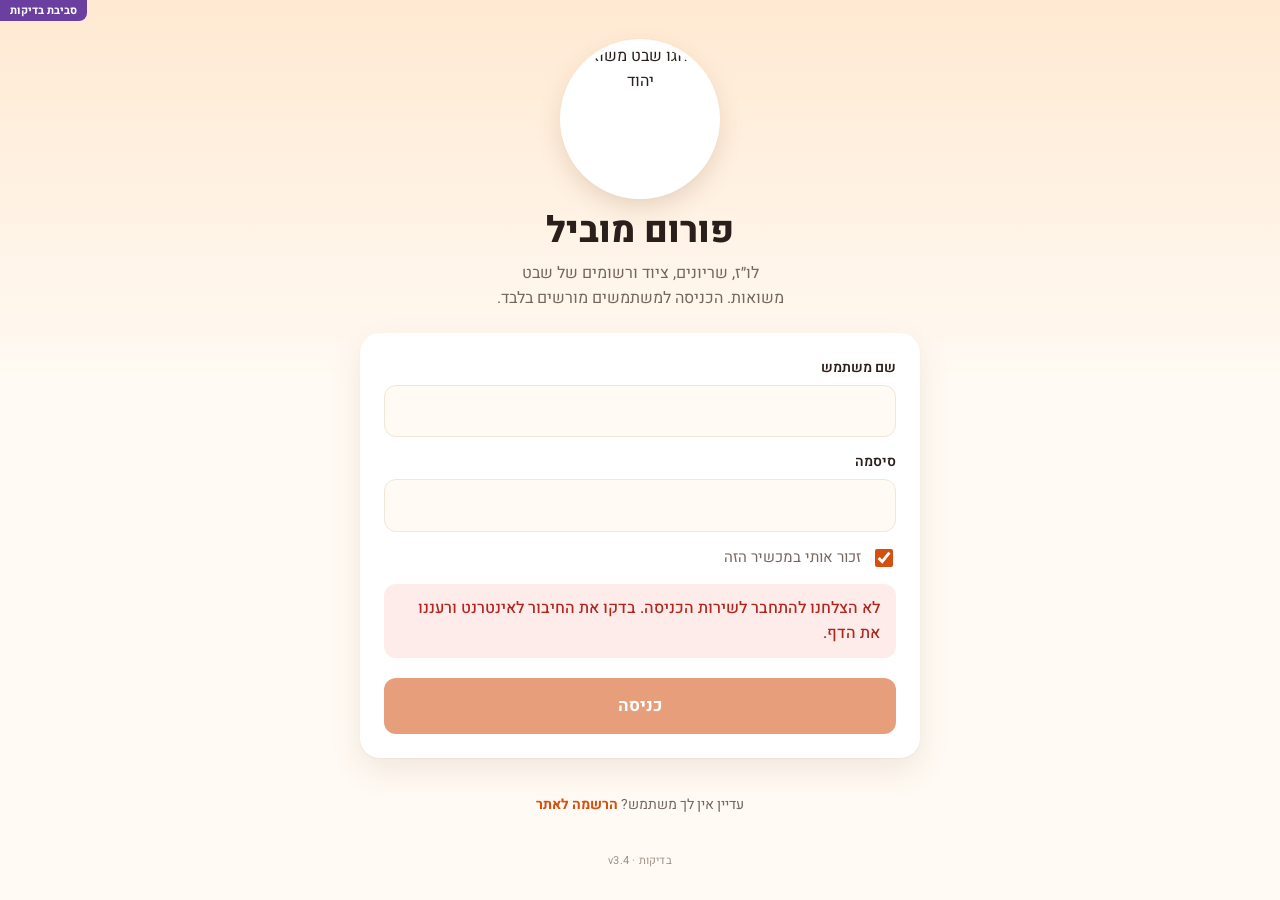
==== commit e926654e: "Update test site" ====
--- a/test/index.html
+++ b/test/index.html
@@ -17,13 +17,15 @@
 .pv-changes { display: flex; gap: 8px; padding: 2px 0 4px; }
 .pv-table td.tagcell { position: relative; }
 .pv-table.marks td.newcell { padding-inline-end: 40px; }
-.pv-table td.gonecell { padding-inline-end: 72px; }
+.pv-table td.gonecell { padding-inline-end: 50px; }
+.pv-table td.gone-newcell { padding-inline-end: 86px; }
 .pv-table.marks td.newcell::after, .pv-table td.gonecell::after { position: absolute; left: 4px; top: 50%; transform: translateY(-50%); padding: 1px 6px; border-radius: 999px; font-size: 10px; font-weight: 700; white-space: nowrap; }
 .pv-table.marks td.newcell::after { content: "חדש"; background: var(--accent); color: var(--accent-fg); }
-.pv-table td.gonecell::after { content: "ביטל הרשמה"; background: var(--err); color: #fff; }
+.pv-table td.gonecell::after { content: "ביטל"; background: var(--err); color: #fff; }
 .pv-table tr.gone td { background: var(--err-soft); }
-.pv-table tr.gone-new td { font-weight: 800; box-shadow: inset 0 -1px 0 var(--err); }
-.pv-table td.gone-newcell::after { content: "ביטל חדש"; }
+/* A new cancellation: two tags, "ביטל" and an outlined "חדש" (no bold). */
+.pv-table td.gone-newcell::after { left: 42px; }
+.pv-table td.gone-newcell::before { content: "חדש"; position: absolute; left: 4px; top: 50%; transform: translateY(-50%); padding: 0 5px; border-radius: 999px; font-size: 10px; font-weight: 700; white-space: nowrap; background: var(--surface); color: var(--accent); border: 1px solid var(--accent); }
 .pv-table.tagged td, .pv-headrow.tagged th { padding-inline: 12px; }
 .chip.chg { flex: 1 1 0; justify-content: center; font-weight: 700; }
 .chip.chg-new:not(.on) { color: var(--accent); border-color: var(--accent); }
@@ -40,7 +42,7 @@
 <link rel="apple-touch-icon" href="apple-touch-icon.png?v=3">
 <meta name="theme-color" content="#ffe9d2">
 <meta name="apple-mobile-web-app-status-bar-style" content="default">
-<link rel="stylesheet" href="forum.css?v=50">
+<link rel="stylesheet" href="forum.css?v=51">
 <script>
 /* Set the theme before the page paints so a dark choice never flashes light first. */
 (function () {
@@ -768,7 +770,7 @@
   ["טיול פסח שבטי", "פסח שבטי"],
   ["יום צופה", "טיול דרגה"]
 ];
-var VERSION = "v3.2";
+var VERSION = "v3.4";
 var IS_TEST = /\/test\/(index\.html)?$/.test(location.pathname);
 if (IS_TEST) { VERSION += " · בדיקות"; (function () { var b = document.createElement("div"); b.className = "test-ribbon"; b.textContent = "סביבת בדיקות"; document.body.appendChild(b); })(); }
 /* Pull down from the top of the screen to refresh, like a regular phone app. */
@@ -1492,7 +1494,10 @@
   var freshSet = {}, nFresh = 0, newOnly = false, goneOnly = false;
   /* Cancellations accumulate across reports; the ones from the latest report are flagged as new (24 hours, or until the next report), newest first. */
   var goneNewSet = {};
-  (Array.isArray(d.removedNew) && isRecent(d.updatedAt) ? d.removedNew : []).forEach(function (k) { goneNewSet[k] = true; });
+  /* Once this user has looked at the cancellations of this report (opened "ביטלו" and closed the report), they are no longer new for them. */
+  var goneKey = "goneSeen:" + (state.me || "") + ":" + d.name, goneStamp = String(tsMs(d.updatedAt)), goneSeen = false;
+  try { goneSeen = localStorage.getItem(goneKey) === goneStamp; } catch (e) {}
+  (Array.isArray(d.removedNew) && isRecent(d.updatedAt) && !goneSeen ? d.removedNew : []).forEach(function (k) { goneNewSet[k] = true; });
   var goneAll = (Array.isArray(d.removed) ? d.removed : []).map(function (k) { return { k: String(k), n: !!goneNewSet[k] }; });
   goneAll = goneAll.filter(function (g) { return g.n; }).concat(goneAll.filter(function (g) { return !g.n; }));
   var goneList = goneAll.map(function (g) { var a = g.k.split("|"); a.isNew = g.n; return a; }), nGone = goneList.length, nGoneNew = goneList.filter(function (g) { return g.isNew; }).length;
@@ -1523,7 +1528,7 @@
       /* "הכל" clears everything; grades toggle and can be combined; "חדשים" / "ביטלו" are one or the other. */
       if (g === "") { grades = []; newOnly = false; goneOnly = false; }
       else if (isNew) { newOnly = !newOnly; if (newOnly) goneOnly = false; }
-      else if (isGone) { goneOnly = !goneOnly; if (goneOnly) newOnly = false; }
+      else if (isGone) { goneOnly = !goneOnly; if (goneOnly) { newOnly = false; if (nGoneNew) pvGoneKey = [goneKey, goneStamp]; } }
       else { var i = grades.indexOf(g); if (i === -1) grades.push(g); else grades.splice(i, 1); }
       syncChips(); applyFilter(); prepareGrade();
       c.scrollIntoView({ block: "nearest", inline: "nearest" });
@@ -1583,7 +1588,7 @@
   wrap.appendChild(t);
   wrap.classList.toggle("marks", marks && nFresh > 0);
   wrap.classList.toggle("tagged", marks && nFresh > 0); headRow.classList.toggle("tagged", marks && nFresh > 0); setCols(marks && nFresh > 0);
-  pvFreshKey = nFresh ? [freshKey, freshStamp] : null;
+  pvFreshKey = nFresh ? [freshKey, freshStamp] : null; pvGoneKey = null;
   var none = document.createElement("p"); none.className = "note pv-none"; none.textContent = "לא נמצאו תוצאות."; none.hidden = true;
   wrap.appendChild(none);
   var total = rows.length ? rows.length - 1 : 0;
@@ -1671,11 +1676,12 @@
   if (!canShareHere() && window.matchMedia && !matchMedia("(pointer: coarse)").matches) { if (rows.length > 8) si.focus(); else x.focus(); }
   else x.focus({ preventScroll: true });
 }
-var pvFreshKey = null;
+var pvFreshKey = null, pvGoneKey = null;
 function closePreview(instant) {
   var ov = $("pvOverlay");
   if (!ov) return;
   if (pvFreshKey) { try { localStorage.setItem(pvFreshKey[0], pvFreshKey[1]); } catch (e) {} pvFreshKey = null; }
+  if (pvGoneKey) { try { localStorage.setItem(pvGoneKey[0], pvGoneKey[1]); } catch (e) {} pvGoneKey = null; }
   document.documentElement.classList.remove("pv-open");
   var back = previewReturn; previewReturn = null;
   if (instant) { ov.remove(); return; }
--- a/test/forum.css
+++ b/test/forum.css
@@ -9,6 +9,8 @@
 input, textarea, select, [contenteditable="true"] { -webkit-user-select: text; user-select: text; -webkit-touch-callout: default; }
 /* The settings page: text there can be selected and copied. */
 body[data-area="settings"] main#app, body[data-area="settings"] main#app *, body[data-area="settings"] #pvOverlay * { -webkit-user-select: text; user-select: text; -webkit-touch-callout: default; }
+/* Names in a report's table can be selected and copied. */
+#pvOverlay .pv-table td { -webkit-user-select: text; user-select: text; -webkit-touch-callout: default; cursor: text; }
 body[data-area="settings"] main#app button, body[data-area="settings"] main#app img, body[data-area="settings"] main#app svg { -webkit-user-select: none; user-select: none; }
 img, a, svg { -webkit-user-drag: none; user-drag: none; }
 /* No number spinners anywhere. */
@@ -629,6 +631,7 @@
 .ins-pin { width: 84px; font: inherit; padding: 4px 8px; border: 1px solid var(--accent); border-radius: 8px; text-align: left; }
 .ins-phint { display: block; margin-top: 8px; color: var(--muted); font-size: 12px; }
 .ins-sum { margin-bottom: 16px; }
+.ins-sum.month { box-shadow: var(--shadow-sm), inset 0 3px 0 var(--accent); }
 .ins-sum-h { display: flex; align-items: center; justify-content: space-between; gap: 10px; margin-bottom: 8px; }
 .ins-sum-h h3 { display: flex; align-items: center; gap: 8px; margin: 0; }
 .ins-sum-h h3 svg { color: var(--accent); }
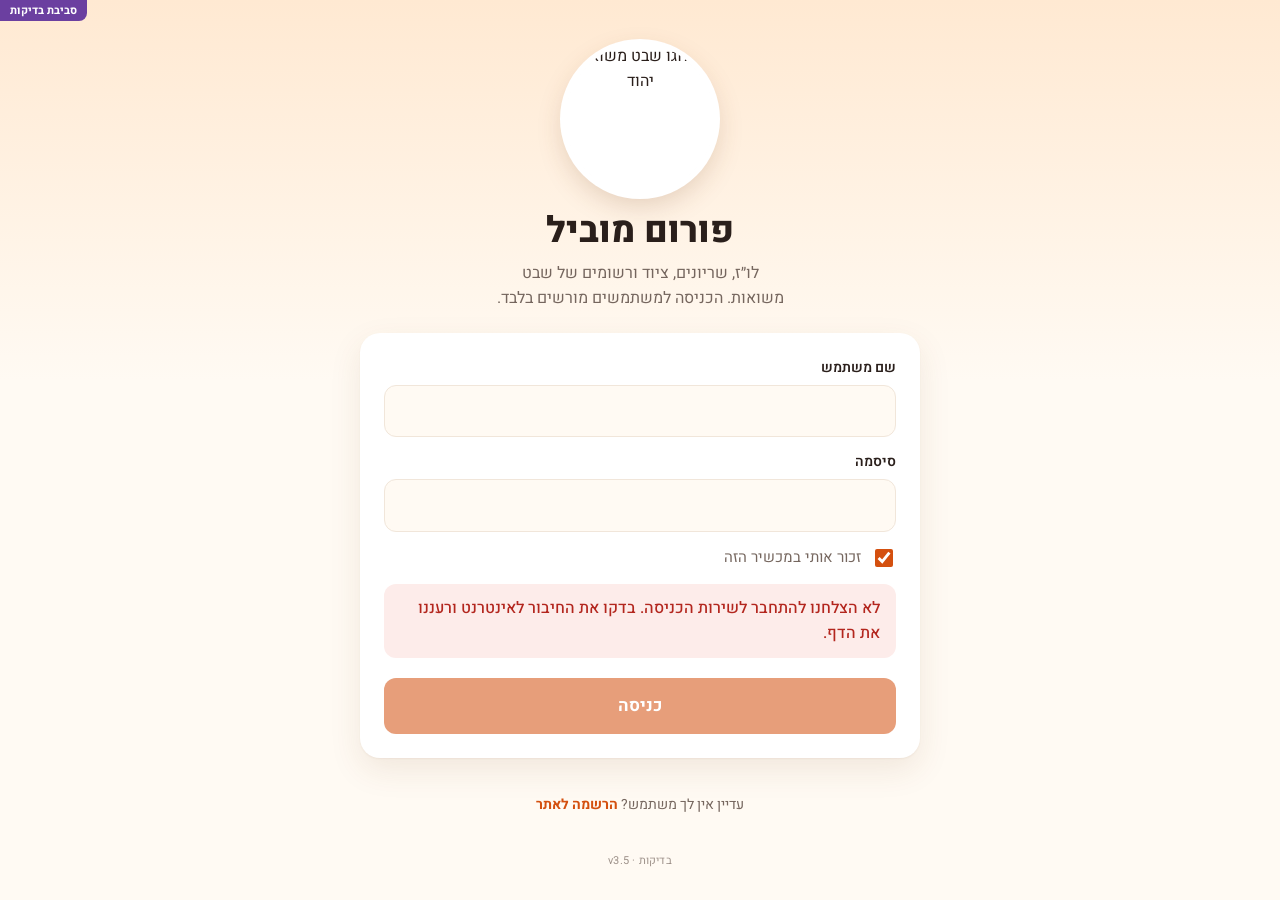
==== commit 95d0f35f: "Update test site" ====
--- a/test/index.html
+++ b/test/index.html
@@ -770,7 +770,7 @@
   ["טיול פסח שבטי", "פסח שבטי"],
   ["יום צופה", "טיול דרגה"]
 ];
-var VERSION = "v3.4";
+var VERSION = "v3.5";
 var IS_TEST = /\/test\/(index\.html)?$/.test(location.pathname);
 if (IS_TEST) { VERSION += " · בדיקות"; (function () { var b = document.createElement("div"); b.className = "test-ribbon"; b.textContent = "סביבת בדיקות"; document.body.appendChild(b); })(); }
 /* Pull down from the top of the screen to refresh, like a regular phone app. */
@@ -1677,6 +1677,15 @@
   else x.focus({ preventScroll: true });
 }
 var pvFreshKey = null, pvGoneKey = null;
+/* Copying from a report's table: cells of a row are joined with a space (not a tab), so "איתי אדרעי" pastes as a name. */
+document.addEventListener("copy", function (e) {
+  var sel = window.getSelection && window.getSelection();
+  if (!sel || !sel.rangeCount || !e.clipboardData) return;
+  var n = sel.anchorNode, el = n && (n.nodeType === 1 ? n : n.parentElement);
+  if (!el || !el.closest || !el.closest("#pvOverlay .pv-table")) return;
+  var t = sel.toString().replace(/[ \t]*\t[ \t]*/g, " ").replace(/ +\n/g, "\n").replace(/\n +/g, "\n").trim();
+  e.clipboardData.setData("text/plain", t); e.preventDefault();
+});
 function closePreview(instant) {
   var ov = $("pvOverlay");
   if (!ov) return;
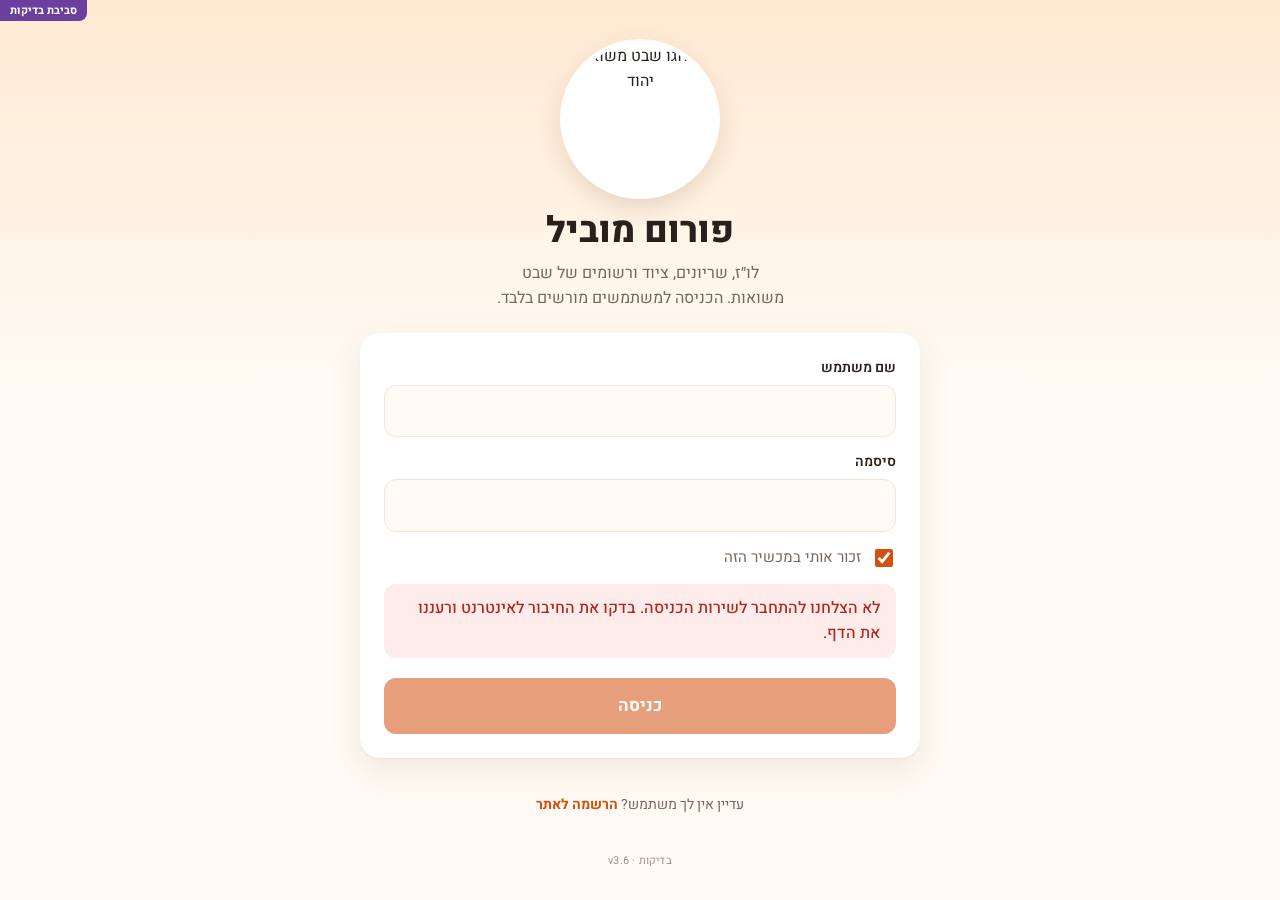
==== commit 4db721e6: "Update test site" ====
--- a/test/index.html
+++ b/test/index.html
@@ -42,7 +42,7 @@
 <link rel="apple-touch-icon" href="apple-touch-icon.png?v=3">
 <meta name="theme-color" content="#ffe9d2">
 <meta name="apple-mobile-web-app-status-bar-style" content="default">
-<link rel="stylesheet" href="forum.css?v=51">
+<link rel="stylesheet" href="forum.css?v=52">
 <script>
 /* Set the theme before the page paints so a dark choice never flashes light first. */
 (function () {
@@ -770,7 +770,7 @@
   ["טיול פסח שבטי", "פסח שבטי"],
   ["יום צופה", "טיול דרגה"]
 ];
-var VERSION = "v3.5";
+var VERSION = "v3.6";
 var IS_TEST = /\/test\/(index\.html)?$/.test(location.pathname);
 if (IS_TEST) { VERSION += " · בדיקות"; (function () { var b = document.createElement("div"); b.className = "test-ribbon"; b.textContent = "סביבת בדיקות"; document.body.appendChild(b); })(); }
 /* Pull down from the top of the screen to refresh, like a regular phone app. */
@@ -1570,7 +1570,7 @@
   var t = mkTable(), tbd = t.createTBody();
   rows.slice(1).forEach(function (r) {
     var tr = document.createElement("tr");
-    r.forEach(function (c) { var td = document.createElement("td"); td.textContent = c; tr.appendChild(td); });
+    r.forEach(function (c) { var td = document.createElement("td"); cellText(td, c); tr.appendChild(td); });
     if (freshSet[personKey(r[0], r[1], r[2])]) {
       tr.className = "fresh";
       tr.cells[tagCell()].className = "tagcell newcell";
@@ -1581,7 +1581,7 @@
   var fiG = rows.length && rows[0].indexOf("שם פרטי") !== -1 ? rows[0].indexOf("שם פרטי") : 0, liG = rows.length && rows[0].indexOf("שם משפחה") !== -1 ? rows[0].indexOf("שם משפחה") : 1;
   goneList.forEach(function (g) {
     var tr = document.createElement("tr"); tr.className = g.isNew ? "gone gone-new" : "gone"; tr.hidden = true;
-    for (var ci = 0; ci < cols; ci++) { var td = document.createElement("td"); td.textContent = ci === fiG ? g[0] : ci === liG ? g[1] : ci === gi ? g[2] : ""; tr.appendChild(td); }
+    for (var ci = 0; ci < cols; ci++) { var td = document.createElement("td"); cellText(td, ci === fiG ? g[0] : ci === liG ? g[1] : ci === gi ? g[2] : ""); tr.appendChild(td); }
     if (tr.cells[tagCell()]) tr.cells[tagCell()].className = g.isNew ? "tagcell gonecell gone-newcell" : "tagcell gonecell";
     tbd.appendChild(tr);
   });
@@ -1677,6 +1677,8 @@
   else x.focus({ preventScroll: true });
 }
 var pvFreshKey = null, pvGoneKey = null;
+/* The text of a table cell sits in its own span, so the text cursor shows only over the words themselves. */
+function cellText(td, v) { if (v === "" || v == null) return; var s = document.createElement("span"); s.className = "ct"; s.textContent = v; td.appendChild(s); }
 /* Copying from a report's table: cells of a row are joined with a space (not a tab), so "איתי אדרעי" pastes as a name. */
 document.addEventListener("copy", function (e) {
   var sel = window.getSelection && window.getSelection();
--- a/test/forum.css
+++ b/test/forum.css
@@ -10,7 +10,8 @@
 /* The settings page: text there can be selected and copied. */
 body[data-area="settings"] main#app, body[data-area="settings"] main#app *, body[data-area="settings"] #pvOverlay * { -webkit-user-select: text; user-select: text; -webkit-touch-callout: default; }
 /* Names in a report's table can be selected and copied. */
-#pvOverlay .pv-table td { -webkit-user-select: text; user-select: text; -webkit-touch-callout: default; cursor: text; }
+#pvOverlay .pv-table td { -webkit-user-select: text; user-select: text; -webkit-touch-callout: default; cursor: default; }
+#pvOverlay .pv-table td .ct { cursor: text; }
 body[data-area="settings"] main#app button, body[data-area="settings"] main#app img, body[data-area="settings"] main#app svg { -webkit-user-select: none; user-select: none; }
 img, a, svg { -webkit-user-drag: none; user-drag: none; }
 /* No number spinners anywhere. */
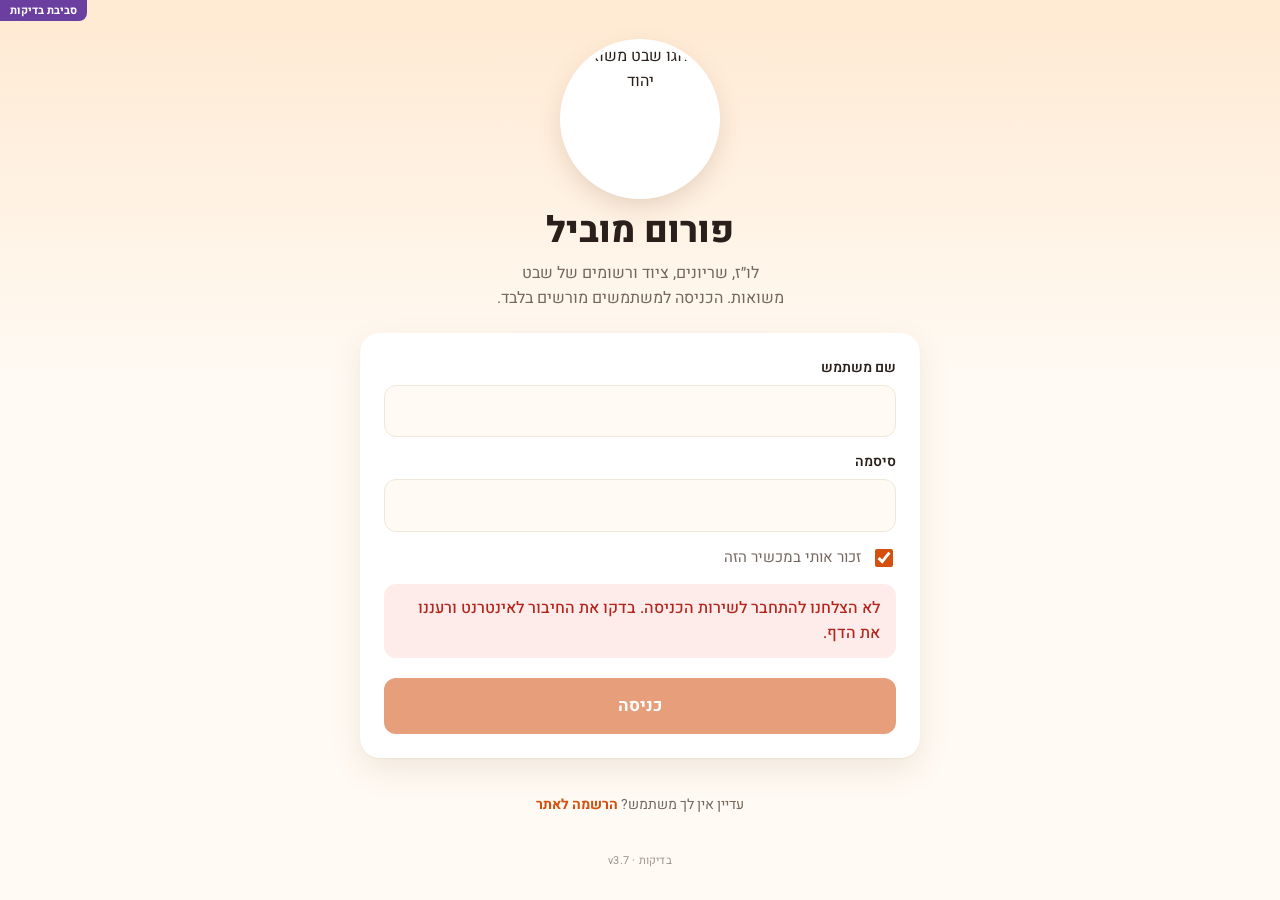
==== commit 5aa3c264: "Update test site" ====
--- a/test/index.html
+++ b/test/index.html
@@ -42,7 +42,7 @@
 <link rel="apple-touch-icon" href="apple-touch-icon.png?v=3">
 <meta name="theme-color" content="#ffe9d2">
 <meta name="apple-mobile-web-app-status-bar-style" content="default">
-<link rel="stylesheet" href="forum.css?v=52">
+<link rel="stylesheet" href="forum.css?v=53">
 <script>
 /* Set the theme before the page paints so a dark choice never flashes light first. */
 (function () {
@@ -753,7 +753,7 @@
 <script src="https://www.gstatic.com/firebasejs/10.12.2/firebase-messaging-compat.js"></script>
 <script src="https://cdnjs.cloudflare.com/ajax/libs/xlsx/0.18.5/xlsx.full.min.js"></script>
 <script src="https://cdnjs.cloudflare.com/ajax/libs/exceljs/4.4.0/exceljs.min.js"></script>
-<script src="forum.js?v=55"></script>
+<script src="forum.js?v=56"></script>
 <script>
 document.documentElement.lang = "he";
 document.documentElement.dir = "rtl";
@@ -770,7 +770,7 @@
   ["טיול פסח שבטי", "פסח שבטי"],
   ["יום צופה", "טיול דרגה"]
 ];
-var VERSION = "v3.6";
+var VERSION = "v3.7";
 var IS_TEST = /\/test\/(index\.html)?$/.test(location.pathname);
 if (IS_TEST) { VERSION += " · בדיקות"; (function () { var b = document.createElement("div"); b.className = "test-ribbon"; b.textContent = "סביבת בדיקות"; document.body.appendChild(b); })(); }
 /* Pull down from the top of the screen to refresh, like a regular phone app. */
@@ -2451,6 +2451,8 @@
 auth = firebase.auth();
 db = firebase.firestore();
 try { db.enablePersistence({ synchronizeTabs: true }).catch(function () {}); } catch (e) {}
+/* The service worker also keeps the site's files, so the app opens with no connection (see firebase-messaging-sw.js). */
+if ("serviceWorker" in navigator && location.protocol === "https:") window.addEventListener("load", function () { navigator.serviceWorker.register("firebase-messaging-sw.js").catch(function () {}); });
 
 /* Firebase signs in with an email, so a plain user name gets a fixed internal domain added. */
 function loginId(v) {
--- a/test/forum.css
+++ b/test/forum.css
@@ -647,3 +647,14 @@
 .ins-sum-nav { display: flex; gap: 14px; }
 .ins-sum-nav .linkbtn { background: none; border: 0; padding: 0; font: inherit; font-size: 13.5px; font-weight: 600; color: var(--accent); cursor: pointer; }
 .ins-sum-nav .linkbtn:hover { text-decoration: underline; }
+/* Notices at the top (no connection, sync stopped): below the status bar on a phone, top centre on a computer. */
+.notices { position: fixed; z-index: 250; top: calc(10px + env(safe-area-inset-top)); left: 50%; transform: translateX(-50%); width: min(560px, calc(100vw - 20px)); display: flex; flex-direction: column; gap: 8px; pointer-events: none; }
+.notice { pointer-events: auto; display: flex; align-items: flex-start; gap: 10px; padding: 11px 12px 11px 8px; border-radius: 14px; box-shadow: 0 6px 24px rgba(42, 31, 27, .14); border: 1px solid; animation: fade .2s ease both; direction: rtl; }
+.notice.warn { background: #fff7e6; border-color: #f3d79b; color: #6b4300; }
+.notice.err { background: #fdecea; border-color: #f5c2bd; color: #8e1b14; }
+.notice .nt-ic { flex: none; margin-top: 1px; display: flex; }
+.notice .nt-tx { flex: 1; min-width: 0; font-size: 13.5px; line-height: 1.55; }
+.notice .nt-tx b { display: block; font-size: 14px; margin-bottom: 1px; }
+.notice .nt-x { flex: none; background: none; border: 0; padding: 4px; border-radius: 8px; cursor: pointer; color: inherit; opacity: .7; display: flex; }
+.notice .nt-x:hover { opacity: 1; background: rgba(0, 0, 0, .06); }
+@media (min-width: 900px) { .notices { top: auto; bottom: 22px; left: 24px; transform: none; width: 440px; } }
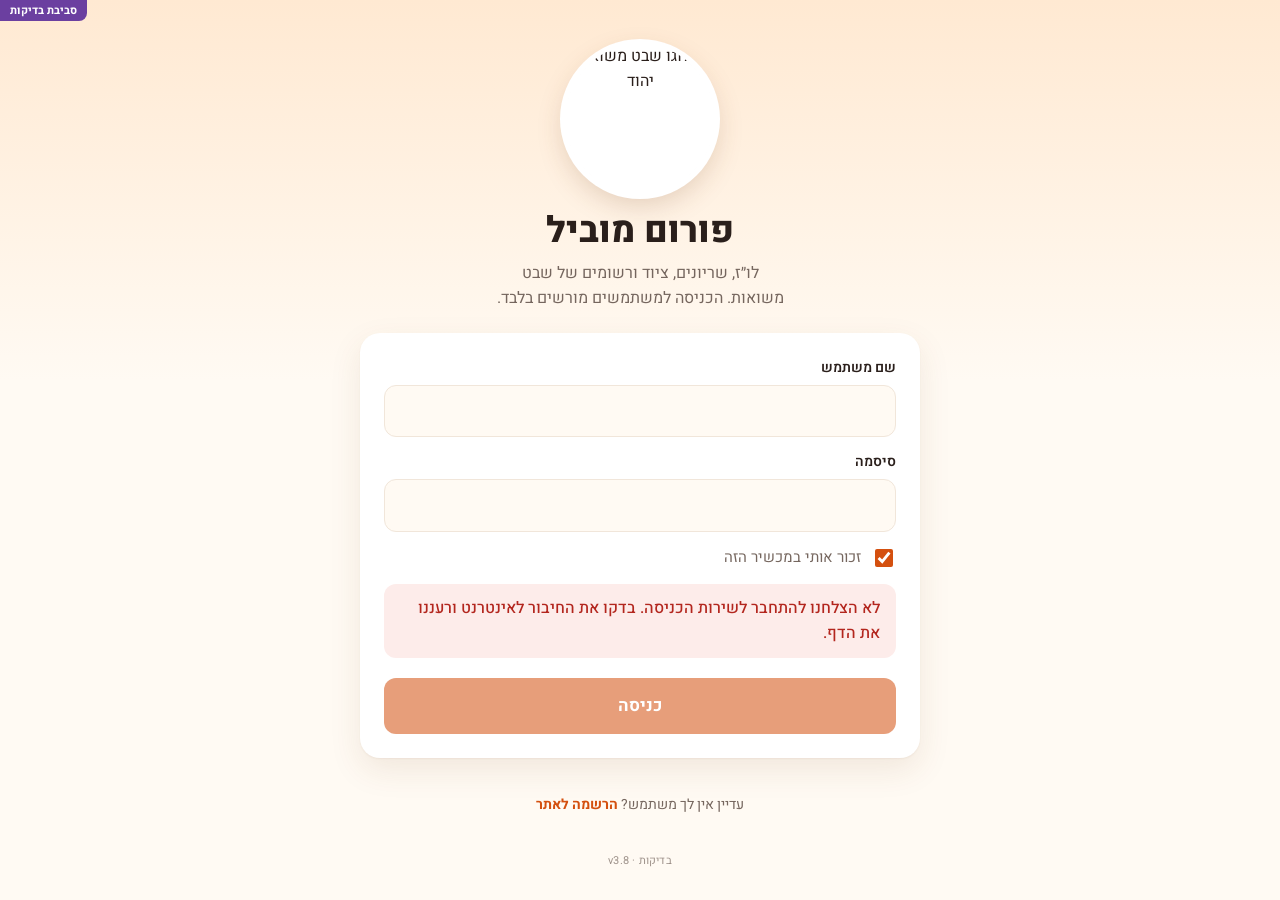
==== commit f1c9a5d4: "Update test site" ====
--- a/test/index.html
+++ b/test/index.html
@@ -770,7 +770,7 @@
   ["טיול פסח שבטי", "פסח שבטי"],
   ["יום צופה", "טיול דרגה"]
 ];
-var VERSION = "v3.7";
+var VERSION = "v3.8";
 var IS_TEST = /\/test\/(index\.html)?$/.test(location.pathname);
 if (IS_TEST) { VERSION += " · בדיקות"; (function () { var b = document.createElement("div"); b.className = "test-ribbon"; b.textContent = "סביבת בדיקות"; document.body.appendChild(b); })(); }
 /* Pull down from the top of the screen to refresh, like a regular phone app. */
@@ -2452,7 +2452,17 @@
 db = firebase.firestore();
 try { db.enablePersistence({ synchronizeTabs: true }).catch(function () {}); } catch (e) {}
 /* The service worker also keeps the site's files, so the app opens with no connection (see firebase-messaging-sw.js). */
-if ("serviceWorker" in navigator && location.protocol === "https:") window.addEventListener("load", function () { navigator.serviceWorker.register("firebase-messaging-sw.js").catch(function () {}); });
+if ("serviceWorker" in navigator && location.protocol === "https:") window.addEventListener("load", function () {
+  navigator.serviceWorker.register("firebase-messaging-sw.js").catch(function () {});
+  /* Hand the worker everything this page loaded (fonts, scripts, images), so it can keep it for offline use. */
+  navigator.serviceWorker.ready.then(function (reg) { setTimeout(function () {
+    try {
+      var urls = performance.getEntriesByType("resource").map(function (e) { return e.name; });
+      urls.push(location.href.split("#")[0]);
+      if (reg.active && navigator.onLine) reg.active.postMessage({ type: "cache", urls: urls });
+    } catch (e) {}
+  }, 5000); });
+});
 
 /* Firebase signs in with an email, so a plain user name gets a fixed internal domain added. */
 function loginId(v) {
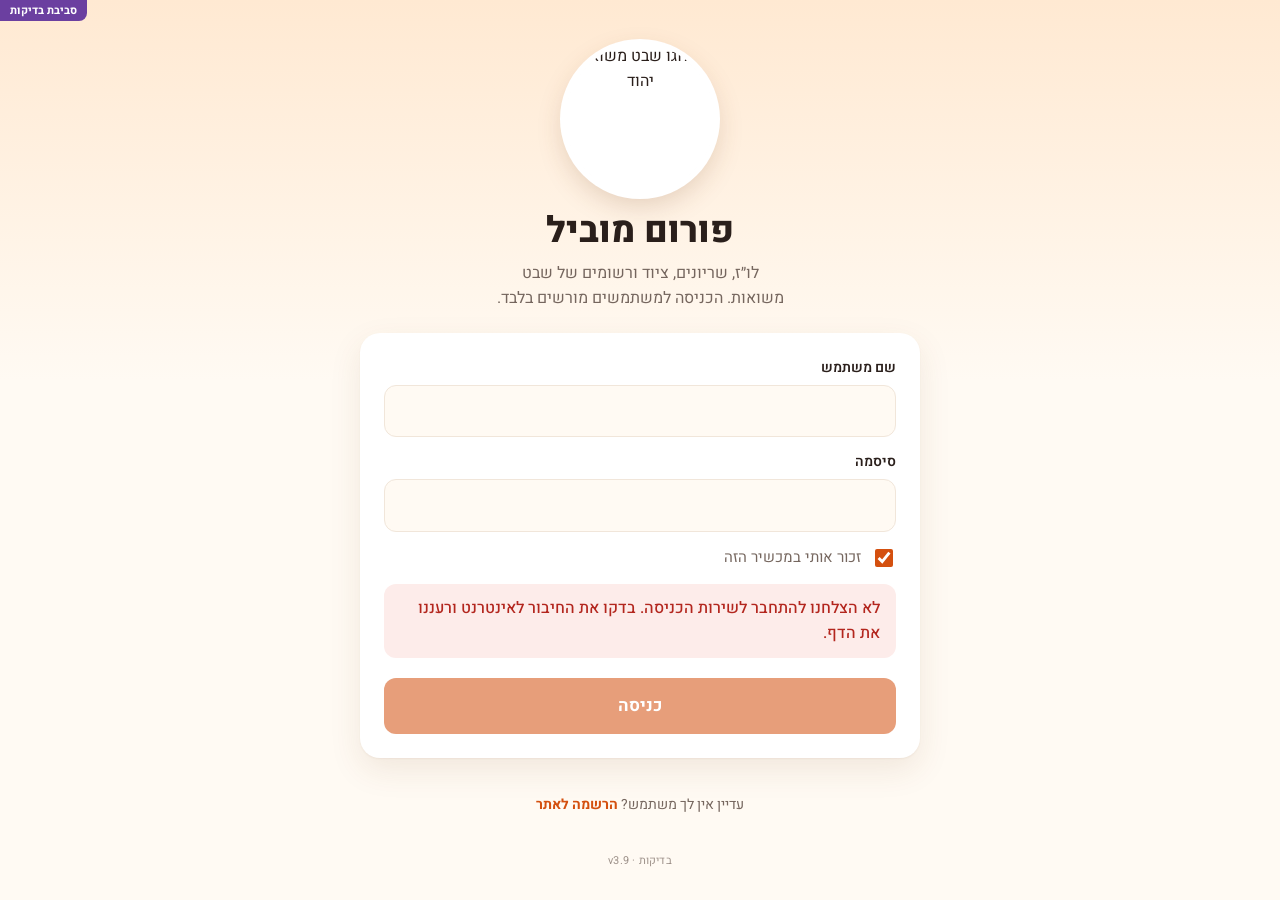
==== commit 274d1413: "Update test site" ====
--- a/test/index.html
+++ b/test/index.html
@@ -753,7 +753,7 @@
 <script src="https://www.gstatic.com/firebasejs/10.12.2/firebase-messaging-compat.js"></script>
 <script src="https://cdnjs.cloudflare.com/ajax/libs/xlsx/0.18.5/xlsx.full.min.js"></script>
 <script src="https://cdnjs.cloudflare.com/ajax/libs/exceljs/4.4.0/exceljs.min.js"></script>
-<script src="forum.js?v=56"></script>
+<script src="forum.js?v=57"></script>
 <script>
 document.documentElement.lang = "he";
 document.documentElement.dir = "rtl";
@@ -770,7 +770,7 @@
   ["טיול פסח שבטי", "פסח שבטי"],
   ["יום צופה", "טיול דרגה"]
 ];
-var VERSION = "v3.8";
+var VERSION = "v3.9";
 var IS_TEST = /\/test\/(index\.html)?$/.test(location.pathname);
 if (IS_TEST) { VERSION += " · בדיקות"; (function () { var b = document.createElement("div"); b.className = "test-ribbon"; b.textContent = "סביבת בדיקות"; document.body.appendChild(b); })(); }
 /* Pull down from the top of the screen to refresh, like a regular phone app. */
